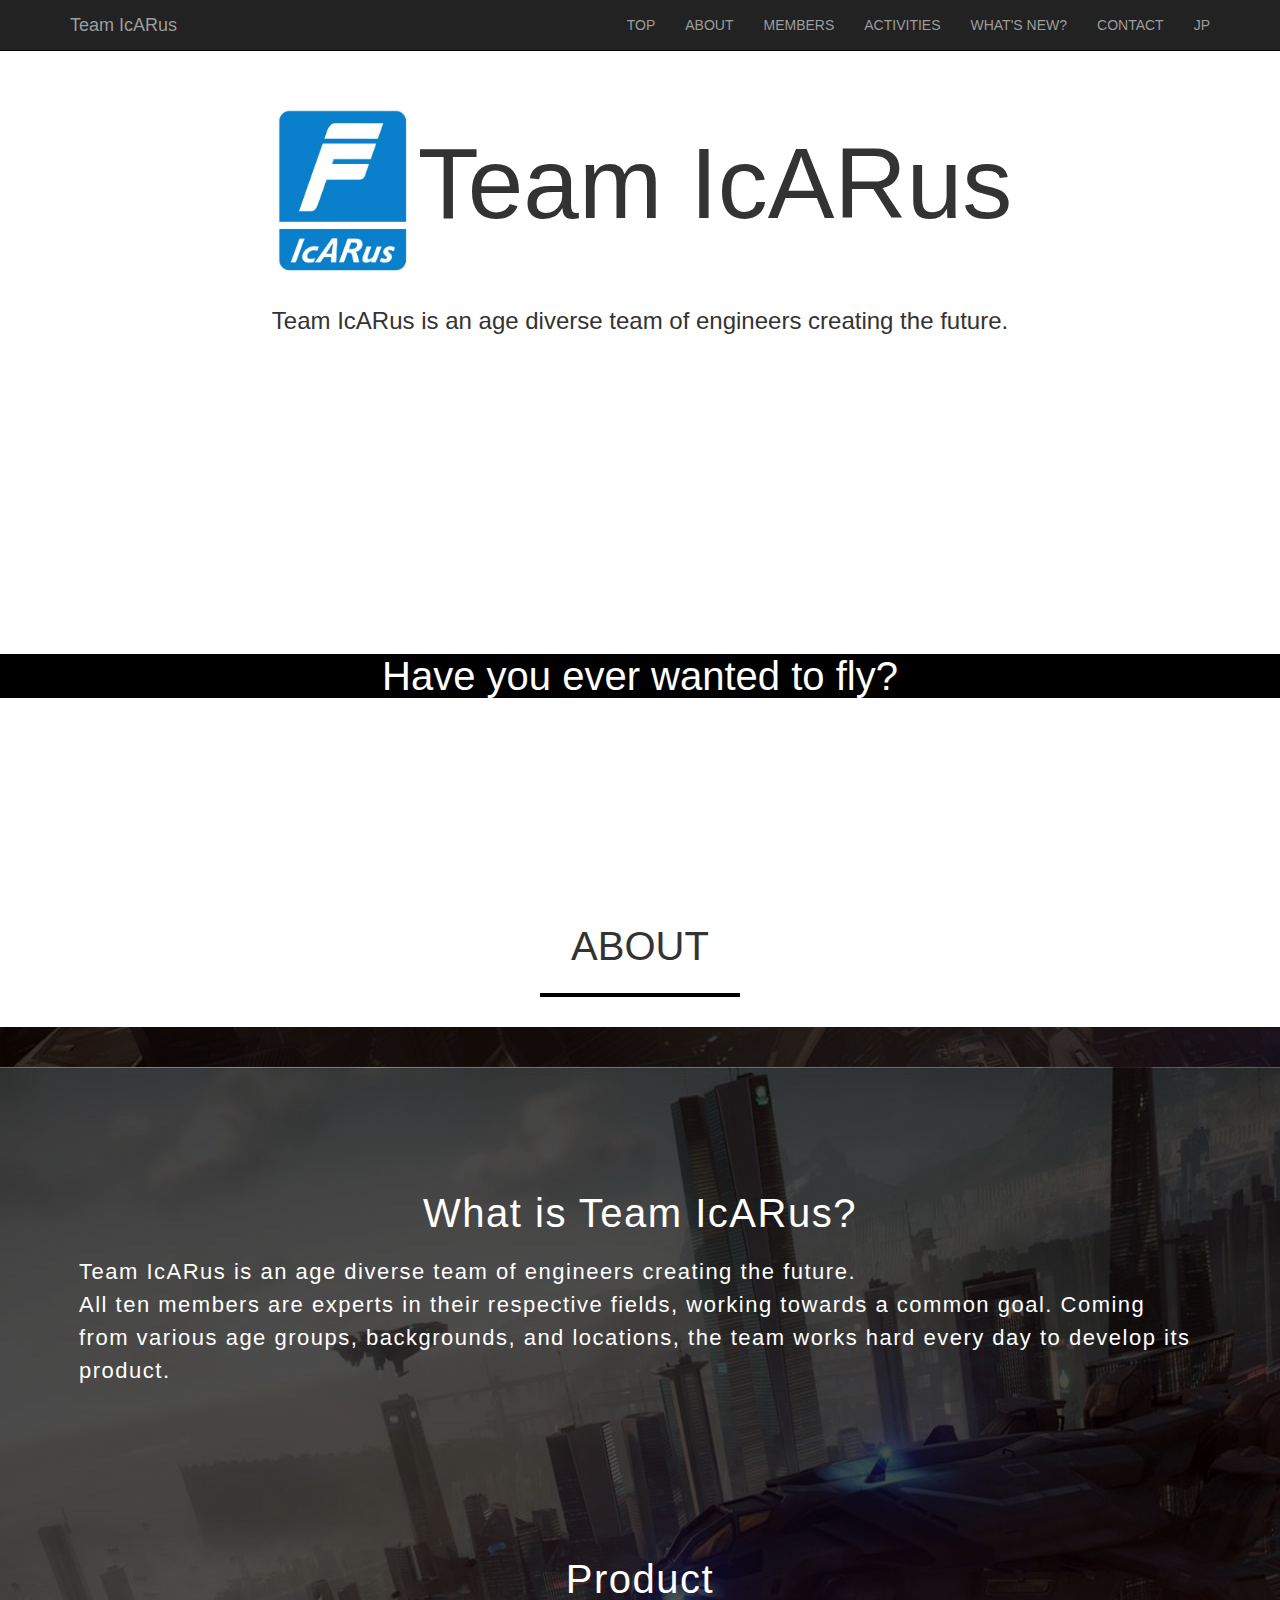
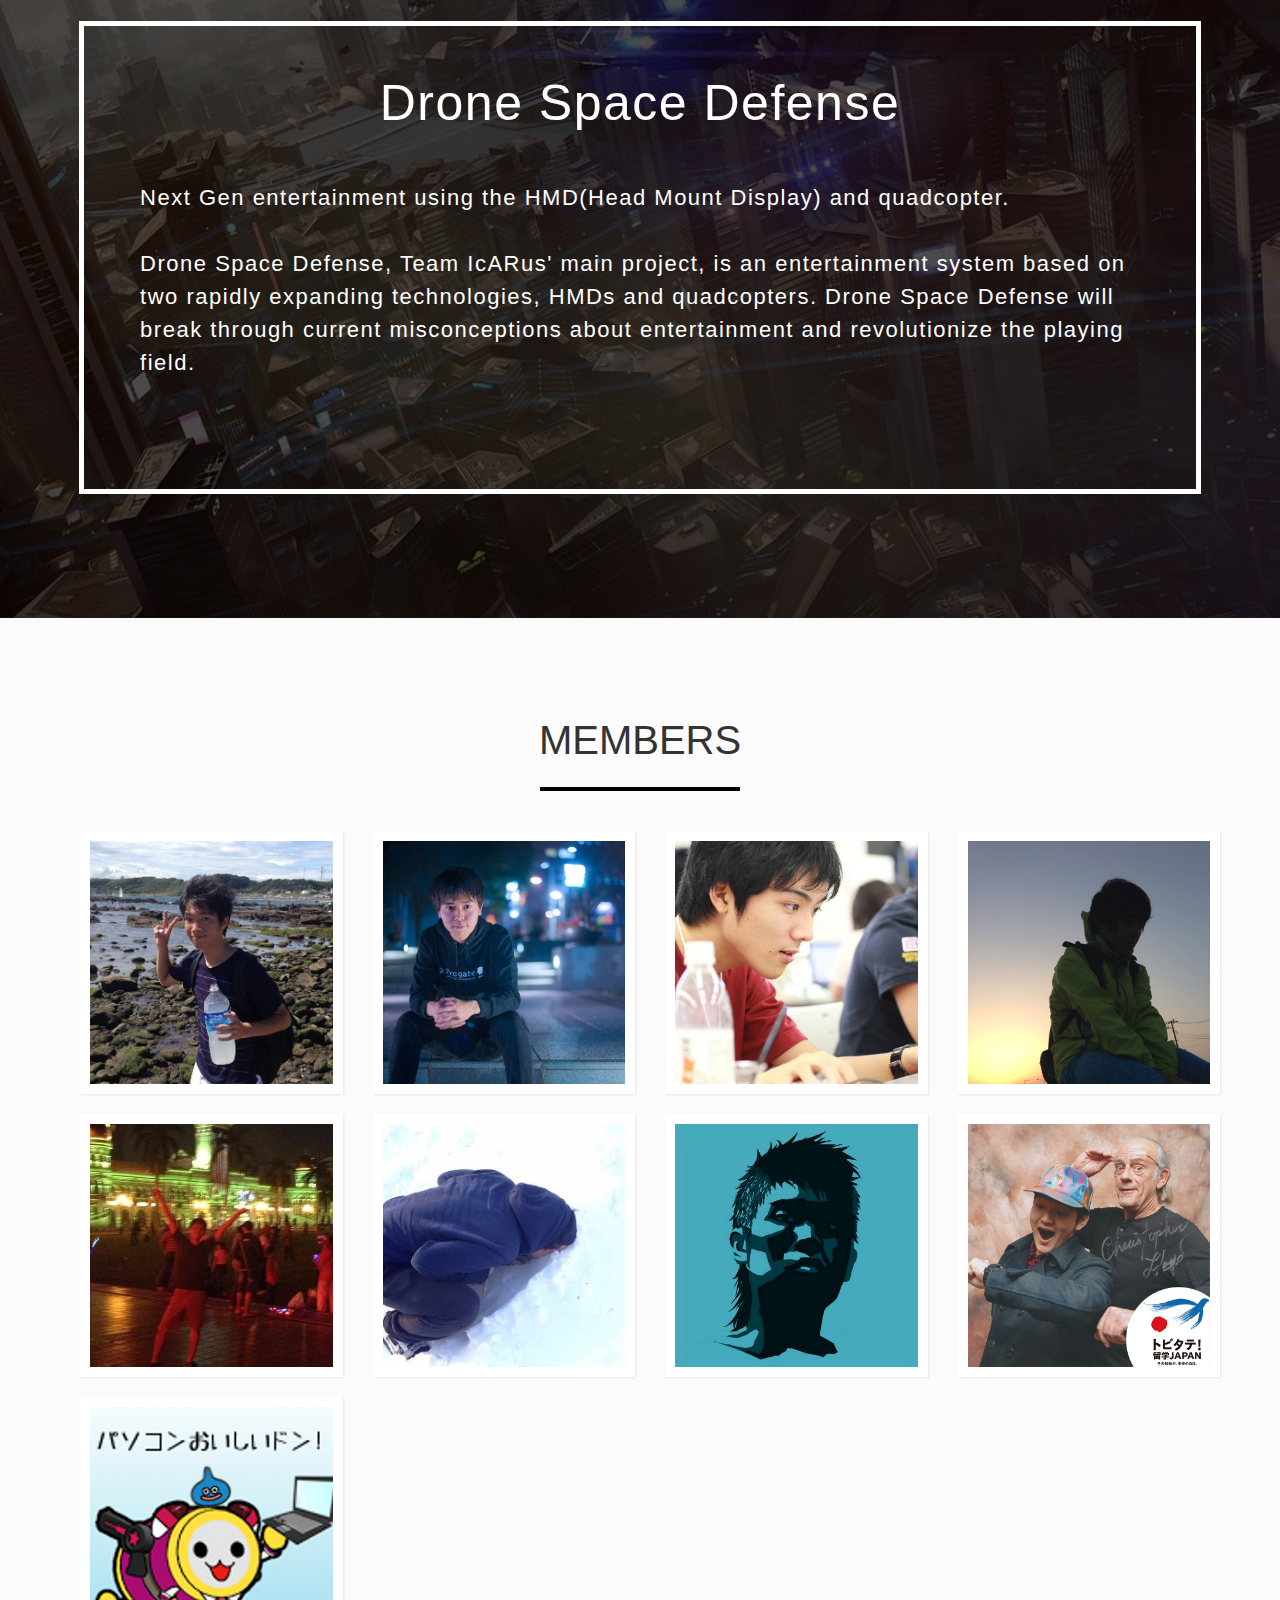
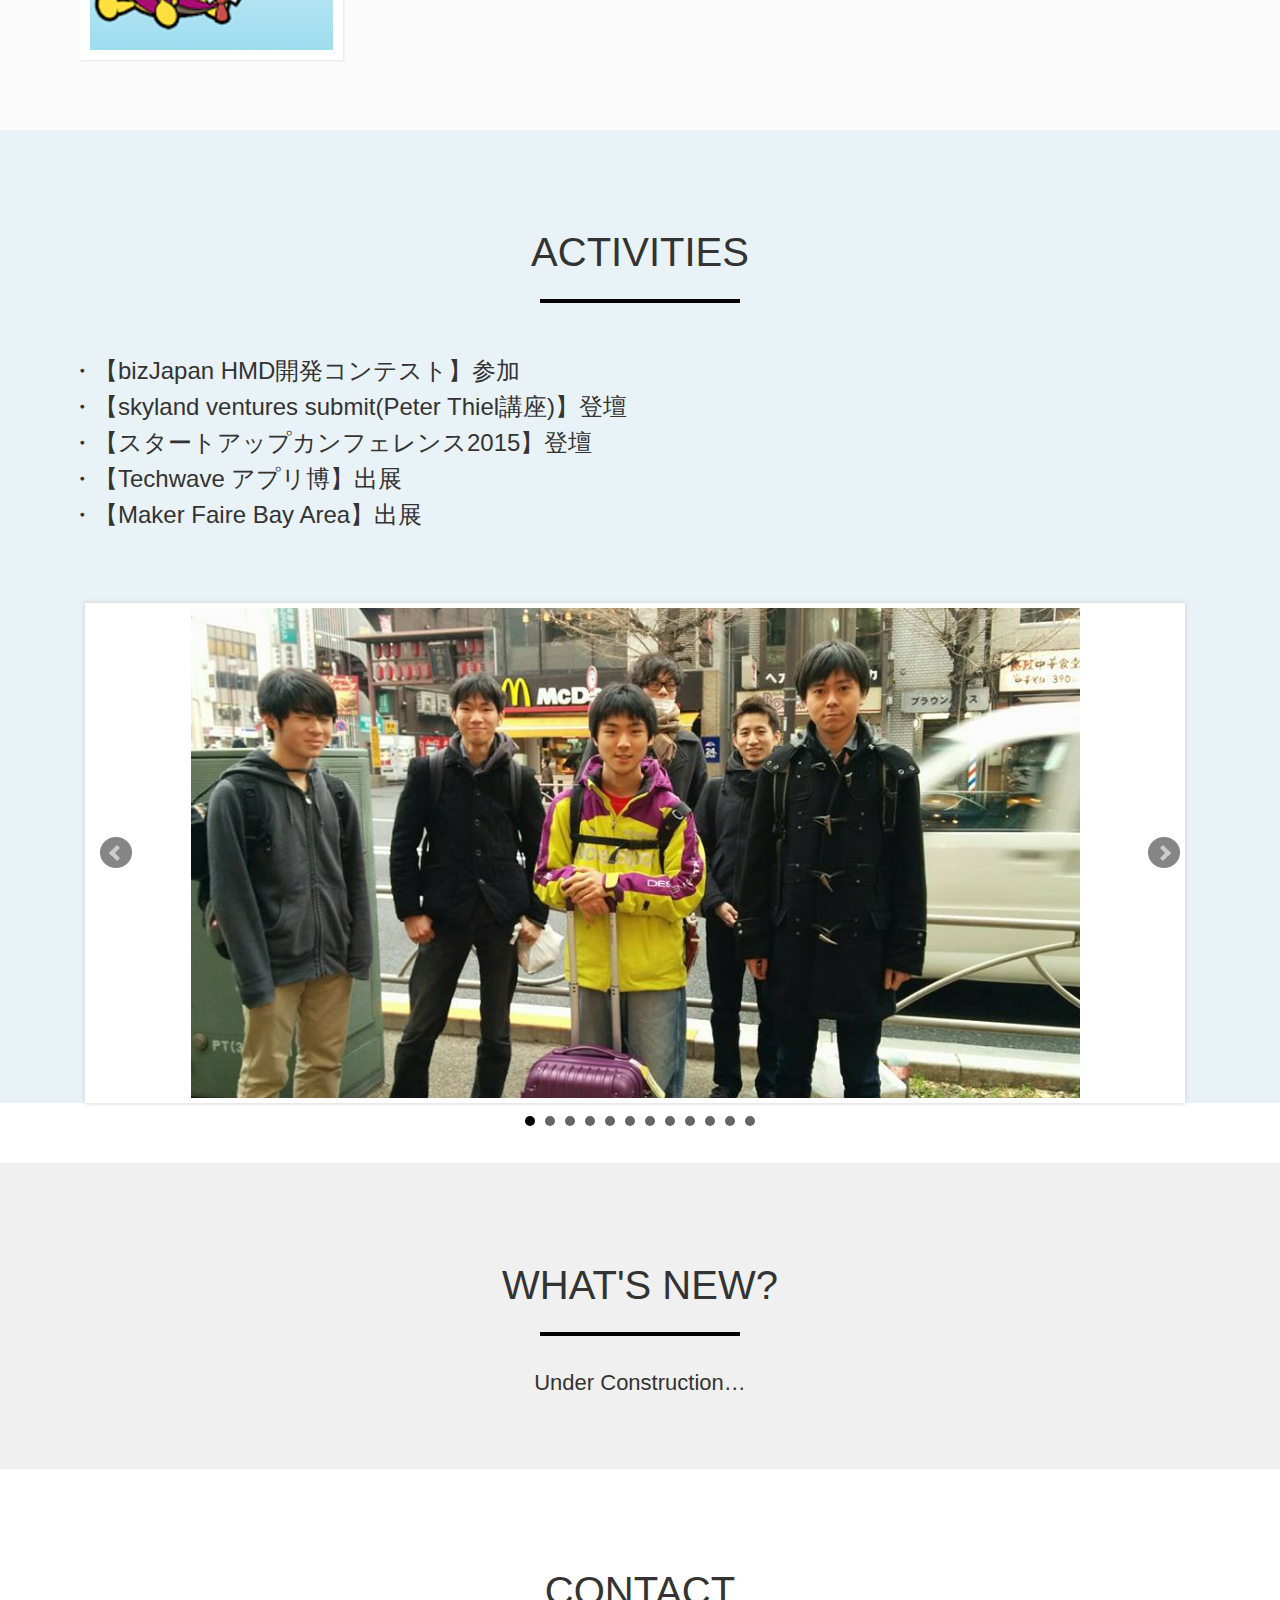
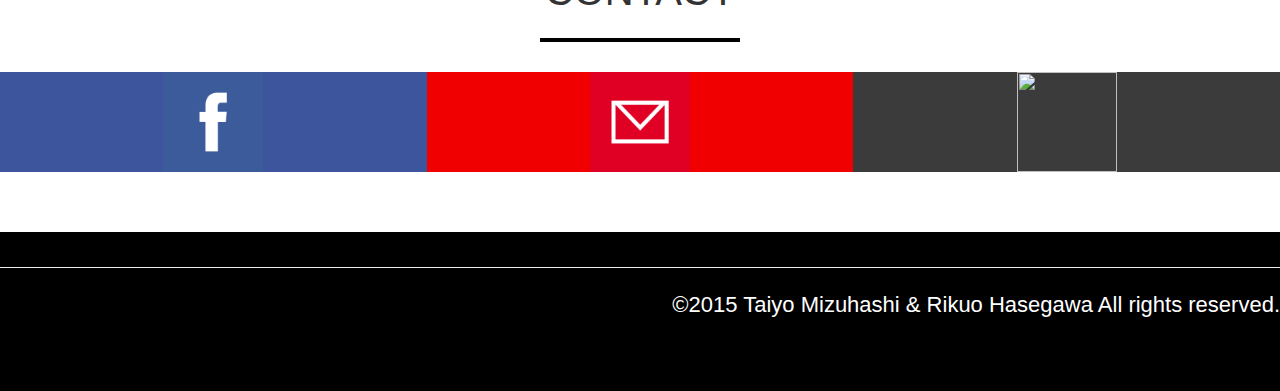
==== english.html @ 770a1015 "英訳作業" ====
<!DOCTYPE html>
<html lang="ja">
<head>
<meta charset="UTF-8">
<!--  <meta http-equiv="content-type" content="text/html; charset=UTF-8" /> -->
<meta http-equiv="content-language" content="ja" /><!--<meta http-equiv="content-language" content="ja,en" />-->
<meta http-equiv="X-UA-Compatible" content="IE=edge">
<meta name="viewport" content="width=device-width, initial-scale=1">
<title>Team IcARus</title>

<!-- -->

<meta name="description" content="Team IcARusは、年代を越えて集まった、次世代を見据えたエンジニアチームです。">
<meta name="keywords" content="Team IcARus,エンジニア,Drone Space Defense">
<link rel="shortcut icon" href="favicon.ico">
<!-- ここにHPリンクいれろよ！-->
<link rel="canonical" href="">

<!-- 二つもいらねーだろ！-->
<meta name="author" content="Taiyo Mizuhashi & Rikuo Hasegawa">
<link rel="author" content="Taiyo Mizuhashi & Rikuo Hasegawa"/>
<meta name="copyright" content="©2015 Taiyo Mizuhashi & Rikuo Hasegawa All rights reserved." />

<!-- この辺いらなくね？
  <meta name="rating" content="general" />
  <meta name="coverage" content="japan" />
  <meta name="reply-to" content="" />

  -->



<!-- fb:adminみたいなやつ…-->

<meta property="og:title" content="Team IcARus">
<meta property="og:type" content="article">
<meta property="og:description" content="Team IcARus is an age diverse team of engineers creating the future.">
<meta property="og:url" content="">
<meta property="og:image" content="favicon.ico">
<meta property="og:site_name" content="Team IcARus">
<!-- <meta property="og:email" content="techandlogics@gmail.com"> -->

<meta name="twitter:card" content="summary_large_image">
<meta name="twitter:site" content="">
<meta name="twitter:creator" content="">
<meta name="twitter:title" content="Team IcARus">
<meta name="twitter:description" content="Team IcARus is an age diverse team of engineers creating the future.">
<meta name="twitter:image:src" content="favicon.ico">
<link href="css/bootstrap.css" rel="stylesheet">
<!--[if lt IE 9]>
                         <script src="https://oss.maxcdn.com/html5shiv/3.7.2/html5shiv.min.js"></script>
                         <script src="https://oss.maxcdn.com/respond/1.4.2/respond.min.js"></script>
<![endif]-->

<link rel="stylesheet" href="css/jquery.remodal.css">

<link rel="stylesheet" href="css/jquery.bxslider.css">

<script src="js/jquery-2.1.3.min.js"></script>
<script src="js/bootstrap.min.js"></script>
<script src="js/jquery.remodal.min.js"></script>
<script src="js/jquery.bxslider.min.js"></script>
<script src="js/main.js"></script>
<link rel="stylesheet" href="css/style.css">
</head>

<body>
<nav class="navbar navbar-inverse navbar-fixed-top">
	<div class="container">
		<div class="navbar-header ">
			<button type="button" class="navbar-toggle"
          data-toggle="collapse" data-target=".navbar-collapse"> <span class="icon-bar"></span> <span class="icon-bar"></span> <span class="icon-bar"></span> </button>
			<a class="navbar-brand" href="#top"> Team IcARus </a> </div>
		<div class="navbar-collapse collapse ">
			<ul class="nav navbar-nav">
				<!--nav右  -->
			</ul>
			<ul class="nav navbar-nav  navbar-right navele">
				<!--nav左  -->
				<li><a href="#top" > TOP </a></li>
				<li><a href="#about" > ABOUT </a></li>
				<li><a href="#member" > MEMBERS </a></li>
				<li><a href="#activities" > ACTIVITIES </a></li>
				<li><a href="#whats"> WHAT'S NEW? </a></li>
				<li><a href="#contact" > CONTACT </a></li>
				<li><a href="index.html">JP</a></li>
			</ul>
		</div>
	</div>
</nav>
<section class="container-fluid" id="top">

	<strong><h1 class="text-center title"><img src="img/logo.jpg" class="logo">Team IcARus</h1></strong>
	<h3 class="text-center"> Team IcARus is an age diverse team of engineers creating the future.</h3>

</section>

<div class="container-fluid" id="fly">
	<h3 class="text-center" id="fly_ch"> Have you ever wanted to fly?</h3>
</div>

	<h3 class="text-center headline">ABOUT</h3>
		<hr class="small-bar">
	</hr>


<section class="container-fluid" id="about">


			<div class="col-md-12">
				<div id="whatsicarus" class="container-fluid">
					<h3 class="headline"> What is Team IcARus? </h3>
					<p>Team IcARus is an age diverse team of engineers creating the future.<br>All ten members are experts in their respective fields, working towards a common goal.
					Coming from various age groups, backgrounds, and locations, the team works hard every day to develop its product.</p>
				</div>
				<div class="container-fluid">
					<h3 class="headline"> Product </h3>
					<div id="product">
						<h2> Drone Space Defense</h2>
						<p>Next Gen entertainment using the HMD(Head Mount Display) and quadcopter.<br>
							<br>
							Drone Space Defense, Team IcARus' main project, is an entertainment system based on two rapidly expanding technologies, HMDs and quadcopters. Drone Space Defense will break through current misconceptions about entertainment and revolutionize the playing field. </p>
					</div>
				</div>
			</div>

</section>
<section class="container-fluid" id="member">
	<h3 class="text-center headline">MEMBERS</h3>
	<hr class="small-bar">
	</hr>
	<div class="container">
		<div class="row">
			<div class="col-xs-12 col-sm-4 col-md-3">
				<div class="view view-first img-responsive" id="view"> <img src="img/murashita.jpg" class="img-responsive">
					<div class="mask">
						<h2>Hiroki Murashita</h2>
						<p></p>
						<a href="#modal-1" class="info">View More</a> </div>
				</div>
			</div>
			<div class="col-xs-12 col-sm-4 col-md-3">
				<div class="view view-first img-responsive"> <img src="img/ushiro.jpg" class="img-responsive">
					<div class="mask">
						<h2>Yudai Ushiro</h2>
						<p></p>
						<a href="#modal-2" class="info">View More</a> </div>
				</div>
			</div>
			<div class="col-xs-12 col-sm-4 col-md-3">
				<div class="view view-first img-responsive"> <img src="img/demura.jpg" class="img-responsive">
					<div class="mask">
						<h2>Kensei Demura</h2>
						<p></p>
						<a href="#modal-3" class="info">View More</a> </div>
				</div>
			</div>
			<div class="col-xs-12 col-sm-4 col-md-3">
				<div class="view view-first img-responsive"> <img src="img/hasegawa.jpg" class="img-responsive">
					<div class="mask">
						<h2>Rikuo Hasegawa</h2>
						<p></p>
						<a href="#modal-4" class="info">View More</a> </div>
				</div>
			</div>
			<div class="col-xs-12 col-sm-4 col-md-3">
				<div class="view view-first img-responsive"> <img src="img/sumi.jpg" class="img-responsive">
					<div class="mask">
						<h2>Takumu Sumi</h2>
						<p></p>
						<a href="#modal-5" class="info">View More</a> </div>
				</div>
			</div>
			<div class="col-xs-12 col-sm-4 col-md-3">
				<div class="view view-first img-responsive"> <img src="img/kameishi.jpg" class="img-responsive">
					<div class="mask">
						<h2>Narito Kameishi</h2>
						<p></p>
						<a href="#modal-6" class="info">View More</a> </div>
				</div>
			</div>
			<div class="col-xs-12 col-sm-4 col-md-3">
				<div class="view view-first img-responsive"> <img src="img/tsuneya.jpg" class="img-responsive">
					<div class="mask">
						<h2>Kenta Tsuneya</h2>
						<p></p>
						<a href="#modal-7" class="info">View More</a> </div>
				</div>
			</div>
			<div class="col-xs-12 col-sm-4 col-md-3">
				<div class="view view-first img-responsive"> <img src="img/adaniya.jpg" class="img-responsive">
					<div class="mask">
						<h2>Tatsuki Adaniya</h2>
						<p></p>
						<a href="#modal-8" class="info">View More</a> </div>
				</div>
			</div>
			<div class="col-xs-12 col-sm-4 col-md-3">
				<div class="view view-first img-responsive"> <img src="img/mizuhashi.png" class="img-responsive">
					<div class="mask">
						<h2>Taiyo Mizuhashi</h2>
						<p></p>
						<a href="#modal-9" class="info">View More</a> </div>
				</div>
			</div>
		</div>
	</div>
	<!-- ここからmodalのcontent --> 
	
	<!-- -->
	<div class="remodal" data-remodal-id="modal-1">
		<h3 class="h1">村下 照</h3>
		<p > 東京大学 工学部 計数工学科 新3年<br>
			サークル 東大企業サークルZero×One<br>
			C-school講師<br>
			<br>
			プログラミングC/C++ (ruby , java少し)<br>
			マイコン arduino/arduinoADK (pic 少し)<br>
			センサー  GPS,磁気方位センサーなど<br>
			アプリ開発  (android少し)<br>
			<br>
			去年の夏にarduinoを使った自動操縦のオーロラ撮影船を設計製作する。<br>
			<br>
			カフェで開かれる個別指導塾のc.schoolで数学の講師を勤める中で教え子の中学1年生の少年の影響で飛行機に興味を持ち、冬からインドアプレーンの自作に取り組み始める。<br>
			そんな中知り合いからoculusの開発コンテストに誘われる。<br>
			中1の生徒と参加し、「ラジコン飛行機とoculusで本物さながらの空中戦をする」というプロジェクトを立ち上げる。<br>
			その際会場で現在のチームIcARusのメンバーの多くと出会う。<br>
			<br>
			その後チームの主軸はDroneに変更となるが<br>
			自分自身は固定翼飛行機で空中戦をするという当初の中1の少年と思い描いた方向を模索している。<br>
			現在はカメラを乗せて低速飛行ができるような超軽量バルサ製のスケール機の製作を進めている。<br>
			<br>
			ものつくりは昔から好きでしたが作りたいものがあっても知識が追い付かないことが多く諦めていたものが多かったです。しかし大学生になり今まで諦めていたものがそれほど遠い存在ではないような気がして去年の夏から再びなにかを作ってみたいと主な強く思うようになり、実際に行動して「新しいもの」を自分に求める気持ちが今までになくに高まっています。<br>
			<br>
		</p>
		<br />
		<a class="remodal-confirm" href="#">OK</a> </div>
	
	<!-- -->
	<div class="remodal" data-remodal-id="modal-2">
		<h3 class="h1">
		後 雄大
		</h13
		>
		<p> <br>
			早稲田大学先進理工学部電気情報生命工学科4年<br>
			<br>
			2015年2月より株式会社nowall勤務　railsエンジニア<br>
			<br>
			スキル HTML, CSS, javascript, ruby, ruby on rails, unity <br>
			<br>
			株式会社nowallではプログラミング学習サービスを開発しています。<br>
			<br>
			また、世界に通用するプロダクトの開発を目指す、東京大学エンジニアサークルzeroxoneの代表を務めています。<br>
		</p>
		<br />
		<a class="remodal-confirm" href="#">OK</a> </div>
	
	<!-- -->
	<div class="remodal" data-remodal-id="modal-3">
		<h3 class="h1">出村 賢聖</h3>
		<p> 石川県立金沢泉丘高等学校理数科２年（４月から関東に移ります） <br>
			NII(国立情報学研究所) SIGVerse Project Developer <br>
			D.K.T. President (http://dkt.jpn.org) <br>
			<br>
			<br>
			詳しい経歴
			:https://www.wantedly.com/users/6190668 <br>
			スキル<br>
			ロボット開発,組み込みシステム開発、コンピュータネットワーク・セキュリティ、画像処理、３D設計/モデリング、３Dプリンティング、CNC加工、 2D設計、WEBアプリ開発、オブジェクト指向開発、Linux/UNIX、プレゼン、ICT・ロボティクス教育、PM、英語コミュニケーション（技術発表・プレゼン、ロボットの国際会議で発言したり、スピーチ等） <br>
			プログラミング言語<br>
			C/C++で開発中心, bash/shでスクリプト製作中心,  ARMアセンブラ, JavaScript, HTML/XML ,CSS/Sass, python, batchfile,haskell初心者, phpノービス <br>
			フレームワーク<br>
			ROS(Robot Operating System), OpenCV, jQuery, AngularJS, Apache Cordova, Choregraphe, CMAKE, Unity初心者 <br>
			ロボット開発<br>
			PIC開発ボードの自作ロボット、Arduino自作ロボット、Turtlebot,Softbank Pepper <br>
			組み込み<br>
			Arduino, Raspberry Pi,ARMプロセッサのアーキテクチャとアセンブリ命令,Intel Edison, NVIDIA Jetson TK1, PIC, Parallex Propeller <br>
			<br>
			当初はHMDのアプリケーションでロボットの学習データ集めをするためこのプロジェクトに参加したのですが、最近UAVの面白さがわかってきました！ <br>
			UAVはロボティクスとかなり共通する部分があります！ <br>
			<br>
			画像処理、ドローンのソフトウエアインフラ、３Dモデリング等をしていきたいと思います。 <br>
		</p>
		<br />
		<a class="remodal-confirm" href="#">OK</a> </div>
	
	<!-- -->
	<div class="remodal" data-remodal-id="modal-4">
		<h3 class="h1">長谷川 陸央</h3>
		<p> <br>
			都立国際高校2年　<br>
			Salon du Japon（仮）　マネージャー（仮）<br>
			英検１級<br>
			<br>
			<br>
			起業はアメリカから引っ越す直前に「スケートボード会社」を友人と立ち上げようと話したことがきっかけ。<br>
			高校1年生のときは無駄に使ってしまうが、'14年の2月ごろからまた起業へ興味を。<br>
			<br>
			プログラミングも4月頃から始め、基礎的なことの勉強をちょこちょこと行っています。<br>
			PHP/jsでの簡単なゲーム自作/C++/C#、Webのフロント開発の勉強（フレームワークなど禁止状態で・・・）などをしてきました。<br>
			最近はArduinoやRaspberry Piとかを使ったハードウェアなどを使って実際の物理的世界へ目に見える影響が出ることに興味が沸いています。<br>
			<br>
			<br>
			軽い経歴としては、<br>
			アメリカで生まれ、デトロイト郊外で育ち、ゆっとりと原っぱでサバゲーや焚き火、爆弾を作ったりして遊んでました。<br>
			中学生のころから友人とコミュニティーサイトみたいのを作ったりしたり、挫折しまくる・・・<br>
			高校に入ってマーチングバンドでMacy'sParadeに参加し、州大会では惜しくも2位をとって、<br>
			自由に身になった後は知人とツリーハウスを作り、喜び、喧嘩し、1ヶ月以内に放火して文字通り炎上してしまうと。<br>
			日本に来て、静岡の平和に飲まれ、東京に来ては全体的に絶望し、グレて、今に至る。と。<br>
			あまり技術的な話はできないですが世間話は少し盛り上がるという典型的な凡人タイプです。<br>
			<br>
		</p>
		<br />
		<a class="remodal-confirm" href="#">OK</a> </div>
	
	<!-- -->
	<div class="remodal" data-remodal-id="modal-5">
		<h3 class="h1">角 拓夢</h3>
		<p> 都立国際高校2年　
		<p> <br>
			略歴：<br>
			①中央大学（化学専攻）兼  産業総合研究所（ナノテク部門）<br>
			②東京大学大学院（物理化学専攻）兼  理化学研究所（材料科学部門）　<br>
			③Maverick.,inc (adtech企業に所属)<br>
			<br>
			プログラマーではありませんが、個人的に電子工作や作製したデバイスのセンサーからの取得情報のR使った分析などの経験はあります。<br>
			また、Jsは軽くできます。<br>
			<br>
			ただ、参画させて頂いた場合は、技術的な面より、発表・資料作成など、運営周りやユーザー目線でフィードバックさせていただく等でお力に慣れれば、ぜひ協力させていただきたいと思っています！ <br>
		</p>
		<br />
		<a class="remodal-confirm" href="#">OK</a> </div>
	
	<!-- -->
	<div class="remodal" data-remodal-id="modal-6">
		<h3 class="h1">亀石 成人</h3>
		<p><br>
			略歴<br>
			東海大学 理学部 数学科<br>
			アクサス株式会社<br>
			<br>
			現在はPHPプログラマです。<br>
			PHPに関連してくるDB、サーバ(特にLinux)、apacheは触っています。<br>
			あとはクライアント側でJSなども…<br>
			<br>
			今回は主にサーバー周りの開発を担当<br>
		</p>
		<br />
		<a class="remodal-confirm" href="#">OK</a> </div>
	
	<!-- -->
	<div class="remodal" data-remodal-id="modal-7">
		<h3 class="h1">常谷 健人</h3>
		<p><br>
			専門学校HAL東京　ゲームデザイン学科卒<br>
			2015年4月より都内ゲーム会社勤務　ゲームデザイナー<br>
			<br>
			使用ソフトウェア<br>
			autodesk maya<br>
			adobe photoshop / illustlator / aftereffects / premiere<br>
			<br>
			スキル<br>
			ゲームビジュアルコンセプトデザイン / キャラクターデザイン /3Dモデリング<br>
			キャラクターアニメーション / アニメーションセットアップ<br>
			ゲームデザイン(ゲームプランニング) / その他ビジュアルデザインに掛かること<br>
			<br>
			専門学校で４年間ゲーム作りの下積みをしてきました。今春からはゲームデザイナーです。<br>
			下請けでの3Dゲームモデルの制作経験有り。就職に先駆けてプロとして仕事を頂きました。<br>
			ゲームの企画コンセプトとビジュアルのバランスを大切にしながらデザインを手がけるのがモットーです。<br>
		</p>
		<br />
		<a class="remodal-confirm" href="#">OK</a> </div>
	
	<!-- -->
	<div class="remodal" data-remodal-id="modal-8">
		<h3 class="h1">安谷屋 樹</h3>
		<p> ・学部時代に起業経験あり <br>
			・スタンフォード大学留学中<br>
			・Facebook Oculus本社インターン<br>
			・テレイグジステンスデバイス<br>
			・拡張現実の研究開発<br>
			・トビタテ!留学JAPAN 第一期生 登壇<br>
		</p>
		<br />
		<a class="remodal-confirm" href="#">OK</a> </div>
	
	<!-- Taiyo Mizuhashi-->
	<div class="remodal" data-remodal-id="modal-9">
		<h3 class="h1">水橋　大瑶</h3>
		<p> 長野県 の 中学３年<br>
			Cludot. Inc 所属<br>
			Tech & Logics 所属<br>
			筑波大学GFESTサイエンストップリーダー<br>
			基本情報技術者<br>
			<br>
			・プログラミング<br>
			C / C++ / C# / NXC (Mindstorms)/ Python / unity / Swift / HTML / CSS / Javascript / jQuery / PHP / Linux<br>
			・3DCG<br>
			blender / unity / Maya / 3ds Max　その他<br>
			・メディア アート関連<br>
			Adobe After Effects / Adobe Premiere  /  Fusion / Aviutl / NicoVisualEffects /<br>
			・ロボット<br>
			Mindstorms NXT/EV3<br>
			・組み込み<br>
			Intel Edison / arduino / (Raspberry pi)<br>
			<br>
			長野住みということもあって、ネットから得られる情報のみで興味本位でプログラミングをガラパゴス的に勉強する。<br>
			情報オリンピックを一ヶ月勉強して敢闘賞もらったり、基本情報技術者をなんとなく受けてみたり、ロボットをいじってみたり。<br>
			筑波大学の人材育成プロジェクトGFESTで東京にでて、その情報量の多さやIT人口に驚愕し、地方がいかにITの面で遅れているかを思い知らされる。<br>
			また最近そこで出会った本メンバーの出村 賢聖氏に出会い、覚醒する。<br>
			<br>
			最近は、iOS開発をしながらフロントエンドや組み込み、3DCGは継続、デザイン/アートをよくする。<br>
			<br>
			Cloudot IncにMac借りて奮闘中<br>
			<br>
			Tech系以外だと、音楽・数学な人<br>
			IT格差の改善を行うべく東京と長野を往復しながら起業準備中…<br>
			<br>
			詳しい経歴はブログにて（←開発中…）<br>
			<br>
			<br>
		</p>
		<br />
		<a class="remodal-confirm" href="#">OK</a> </div>
	
	<!-- ここまでmodalのcontennt --> 
	
</section>
<section class="container-fluid" id="activities">
	<h3 class="text-center headline">ACTIVITIES</h3>
	<hr class="small-bar">
	</hr>
	<div class="container">
		<div class="row">
			<div class="col-md-11">
				<p class="h3">
					・【bizJapan HMD開発コンテスト】参加<br>
					・【skyland ventures submit(Peter Thiel講座)】登壇<br>
					・【スタートアップカンフェレンス2015】登壇<br>
					・【Techwave アプリ博】出展<br>
					・【Maker Faire Bay Area】出展
					<br>
					</p>

			</div>
		</div>
	</div>
	<!-- bxslider --> 
	
</section>
<div class="gallary">
	<ul class="bxslider">
		<li><img src="img/0.jpg" title="" align="center"  /></li>
		<li><img src="img/1.jpg" title="" align="center"/></li>
		<li><img src="img/2.jpg" title="" align="center"/></li>
		<li><img src="img/3.jpg" title="" align="center"/></li>
		<li><img src="img/5.jpg" title="" align="center"/></li>
		<li><img src="img/7.jpg" title="" align="center"/></li>
		<li><img src="img/8.jpg" title="" align="center"/></li>
		<li><img src="img/9.jpg" title="" align="center"/></li>
		<li><img src="img/10.jpg" title="" align="center"/></li>
		<li><img src="img/11.jpg" title="" align="center"/></li>
		<li><img src="img/12.jpg" title="" align="center"/></li>
		<li><img src="img/14.jpg" title="" align="center"/></li>
	</ul>
	<script type="text/javascript">
        		$(document).ready(function(){
            	$('.bxslider').bxSlider({
                auto: true,
                pause:3000,
                controls: true
           	 });
        	});
			</script> 
</div>
<section class="container-fluid" id="whats">
	<h3 class="text-center headline">WHAT'S NEW?</h3>
	<hr class="small-bar">
	</hr>
	<!--
	<center><div id="fb-root"></div><script>window.fbAsyncInit=function(){FB.init({
	appId:'857829227622548',xfbml:true,version:'v2.3'});};(function(a,b,c){var d=a.getElementsByTagName(b)[0];a.getElementById(c)||(a=a.createElement(b),a.id=c,a.src="//connect.facebook.net/ja_JP/sdk.js#xfbml=1&version=v2.3",d.parentNode.insertBefore(a,d))})(document,"script","facebook-jssdk");</script><div class="fb-page" data-href="https://www.facebook.com/pages/Team-Icarus/794220340669886?ref=hl" data-hide-cover="false" data-show-facepile="true" data-show-posts="false"></div></center> -->

<p class="text-center">	Under Construction… </p>
</section>

<section class="container-fluid" id="contact">
	<h3 class="text-center headline">CONTACT</h3>
	<hr class="small-bar">
	<center class="sns">
			<div class="col-md-4 facebook">
			<a href="https://www.facebook.com/teamicalus.jp"><img src="./img/facebook.png"></a>
			</div>
			<div class="col-md-4 mail">
			<a href="mailto:icarus@freeml.com"><img src="./img/mail.png"></a>
			</div>
			<div class="col-md-4 github">
			<a href="https://github.com/TeamIcARus"><img src="./img/github.png"></a>
			</div>
	</center>





</section>
<div class="footer container-fluid">
	<hr>
	<p class="text-right">©2015 Taiyo Mizuhashi & Rikuo Hasegawa All rights reserved.</p>
</div>
</body>
</html>
---- css/style.css ----
.view {

    height: 300px;
    width: 300px;

    margin: 10px;
    float: left;
    border: 10px solid #fff;
    overflow: hidden;
    position: relative;
    text-align: center;
    box-shadow: 1px 1px 2px #e6e6e6;
    cursor: default;
}
.view .mask, .view .content {
    height: 300px;
    width: 100%;
    margin:auto auto;
    position: absolute;
    overflow: hidden;
    top: 0;
    left: 0;
}
.view img {
    margin : 0 auto;
    display: block;
    position: absolute;
}
.view h2 {
    text-transform: uppercase;
    color: #fff;
    text-align: center;
    position: relative;
    font-size: 25px;
    padding: 10px;
    background: rgba(0, 0, 0, 0.8);
    margin: 20px 0 0 0
}
.view p {
/*    font-family: Georgia, serif;  */
/*  font-style: italic; */
    font-size: 20px;
    position: relative;
    color: #fff;
    padding: 10px 20px 20px;
    text-align: center
}
.view a.info {
    display: inline-block;
    text-decoration: none;
    padding: 7px 14px;
    background: #000;
    color: #fff;
    text-transform: uppercase;
    box-shadow: 0 0 1px #000
}






.view a.info:hover {
    box-shadow: 0 0 5px #000;

}

.view-first img { 
    transition: all 0.2s linear;
    -webkit-transition: all 0.2s linear;
}
.view-first .mask {
    opacity: 0;
    background-color: rgba(219,127,8, 0.7);
    transition: all 0.4s ease-in-out;

    -webkit-background-color: rgba(219,127,8, 0.7);
    -webkit-transition: all 0.4s ease-in-out;
}
.view-first h2 {
    transform: translateY(-100px);
    opacity: 0;
    transition: all 0.2s ease-in-out;

    -webkit-transform: translateY(-100px);
    -webkit-transition: all 0.2s ease-in-out;
}
.view-first p { 
    transform: translateY(100px);
    opacity: 0;
  transition: all 0.2s linear;
    -webkit-transform: translateY(100px);
  -webkit-transition: all 0.2s linear;
}
.view-first a.info{
    opacity: 0;
  transition: all 0.2s ease-in-out;
    -webkit-transition: all 0.2s ease-in-out;
}

.view-first:hover img { 
  transform: scale(1.1);
    -webkit-transform: scale(1.1);
} 
.view-first:hover .mask { 
  opacity: 1;
}
.view-first:hover h2,
.view-first:hover p,
.view-first:hover a.info {
    opacity: 1;
    transform: translateY(0px);
        -webkit-transform: translateY(0px);
}
.view-first:hover p {
    transition-delay: 0.1s;
        -webkit-transition-delay: 0.1s;
}
.view-first:hover a.info {
    transition-delay: 0.2s;
    -webkit-transition-delay: 0.2s;
}










.logo{


    width: 150px;

}





.navele>li
{
	text-align:center;
}

.bg {

  /* Set up proportionate scaling */
  width: 100%;
  height: auto;
  /* Set up positioning */
  /* またはabsolute; */
  top: 0;
  left: 0;
}


h1{

margin-bottom: 25px;


}

p
{

    font-size: 20px;
    line-height: 150%;

}

.h3{

    line-height: 1.5;
}

.container-fluid
{
    padding: 80px 0 60px 0;



}





hr.small-bar{


    max-width: 200px;
    margin: 15px auto;
    border-width: 4px;
    border-color: #000;
    margin-bottom: 30px;



}


#fly{

width: 100%;
height: 500px;
background-position: center bottom;
background-image: url(../img/sky.jpg);
background-size: cover /*contain*/;
padding-top: 250px;

}

#fly_ch
{
    color: #FFF;
    margin: auto;
    font-size: 40px;
    background-color:rgb(0,0,0);
}

.gallary
{
    padding:0 7%;
}


.gallary img{

    max-height: 500px;

}


.headline /* 各メニューのコールあれこれ */
{
    font-size: 30px;

}

sns a{

    display: block;
    height: 100%;
    width: 100%;
}

.facebook{


    background-color: rgba(60,85,157,1);
}

.mail{


     background-color: rgba(240,0,0,1);
}

.github{


     background-color: rgba(59,59,59,1);
}


.sns a img
{

    height: 100px;
    width: 100px;
}

.title{
    font-size:100px;
}

.headline{


    text-align: center;
    font-size: 40px;
    padding-bottom: 10px;
}

p{

        border-spacing: 10px;
        font-size: 22px
}

#product{

    border: solid 5px #FFFFFF;
    padding-right: 5%;
    padding-left: 5%;
    padding-bottom: 100px;

}

#product h2{


    font-size: 50px;
    text-align: center;
    margin: 5%;
}


#top
{
	

}

#about
{
    letter-spacing: 1.5px;
        background-color: rgba(250,250,250,1);
        background-image: url("../img/dsd.jpeg");
        width: 100%;
background-position: center bottom;
color: rgb(255,255,255);
padding: 5%;



}

#member
{
background-color: rgba(250,250,250,0.8);

}

#activities
{
    background-color: rgba(233,242,247,1);

 
}

.gallary{

    background-color: rgba(233,242,247,1);   
}



#whats
{
    background-color: rgba(240,240,240,1.0);


}

#contact
{


}

.footer{
    background-color:rgb(0,0,0);
    color: rgb(255,255,255);
    padding-top: 15px;
}


h1 {
    font-size : 12px; 
}
 
@media screen and (min-width : 768px){
    html{ font-size : 70%;}
}
 
@media screen and (min-width : 1024px) {
    html{ font-size : 80%;} 
}
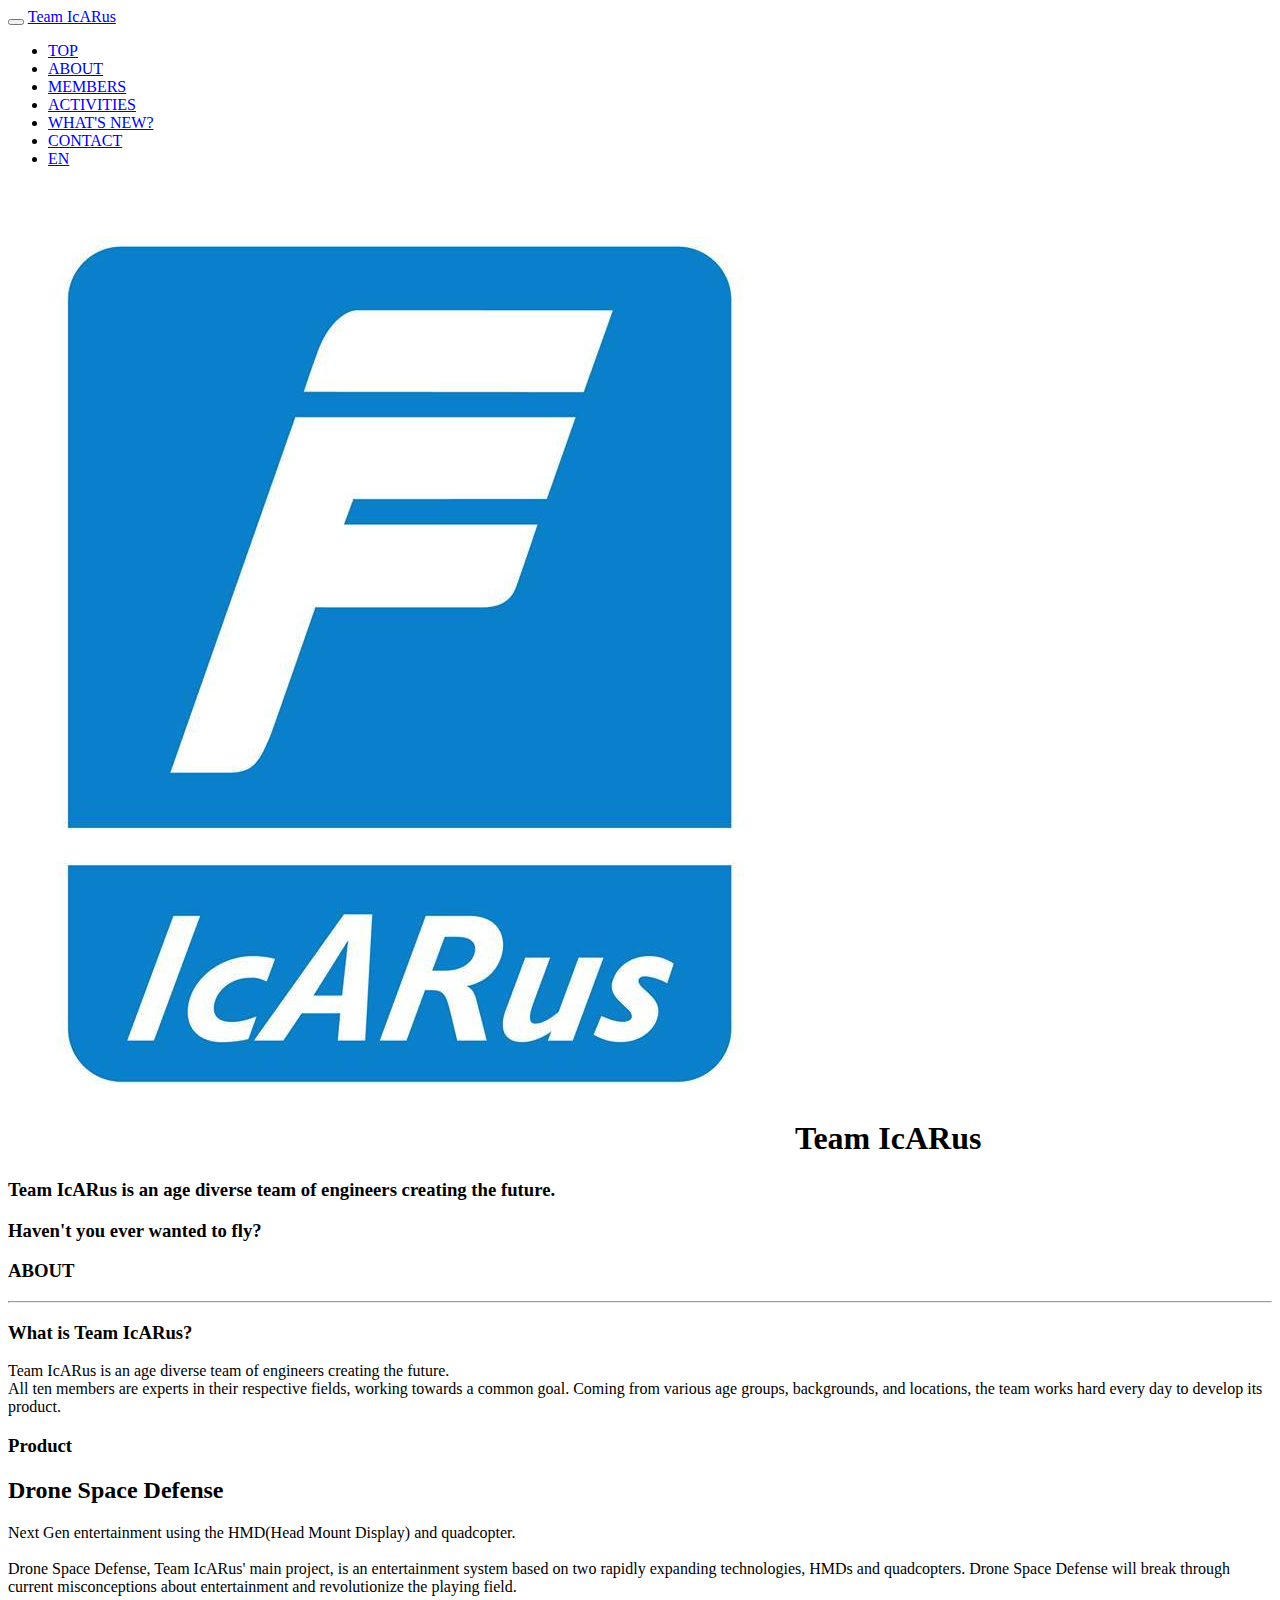
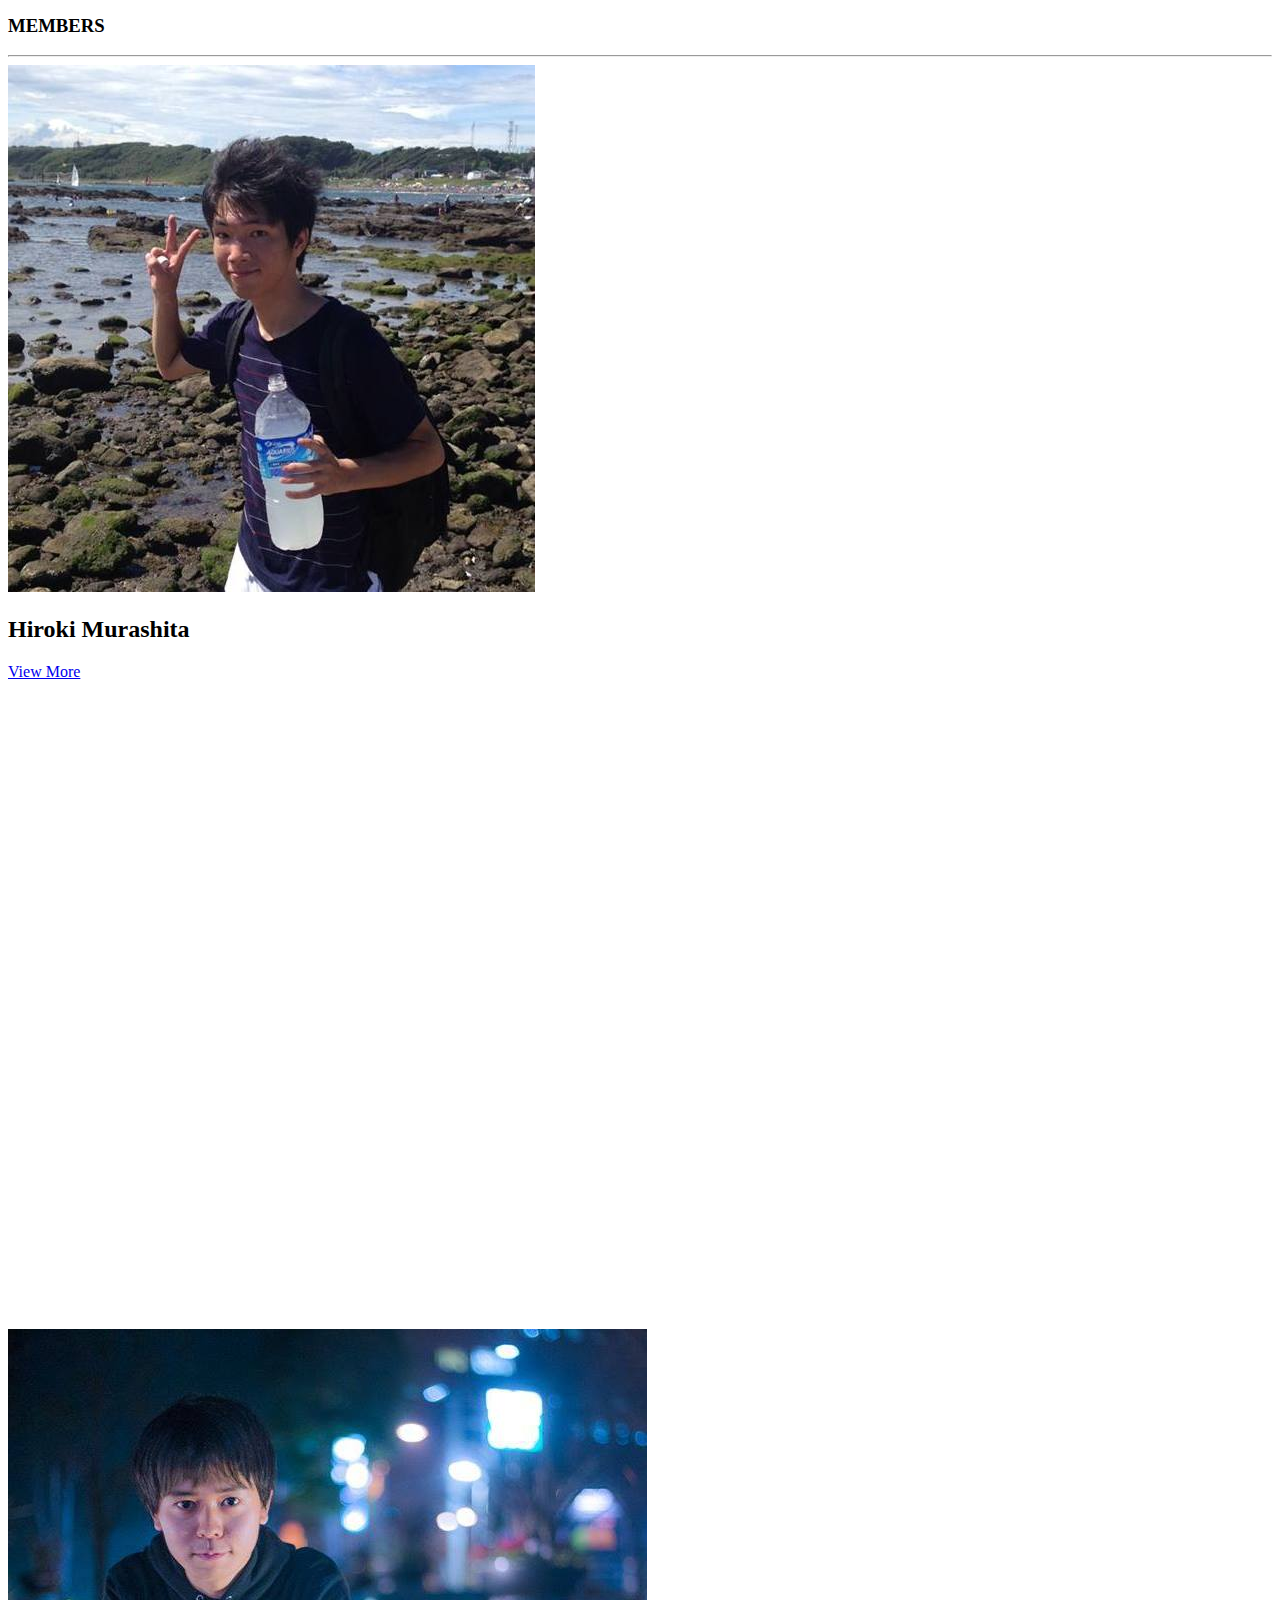
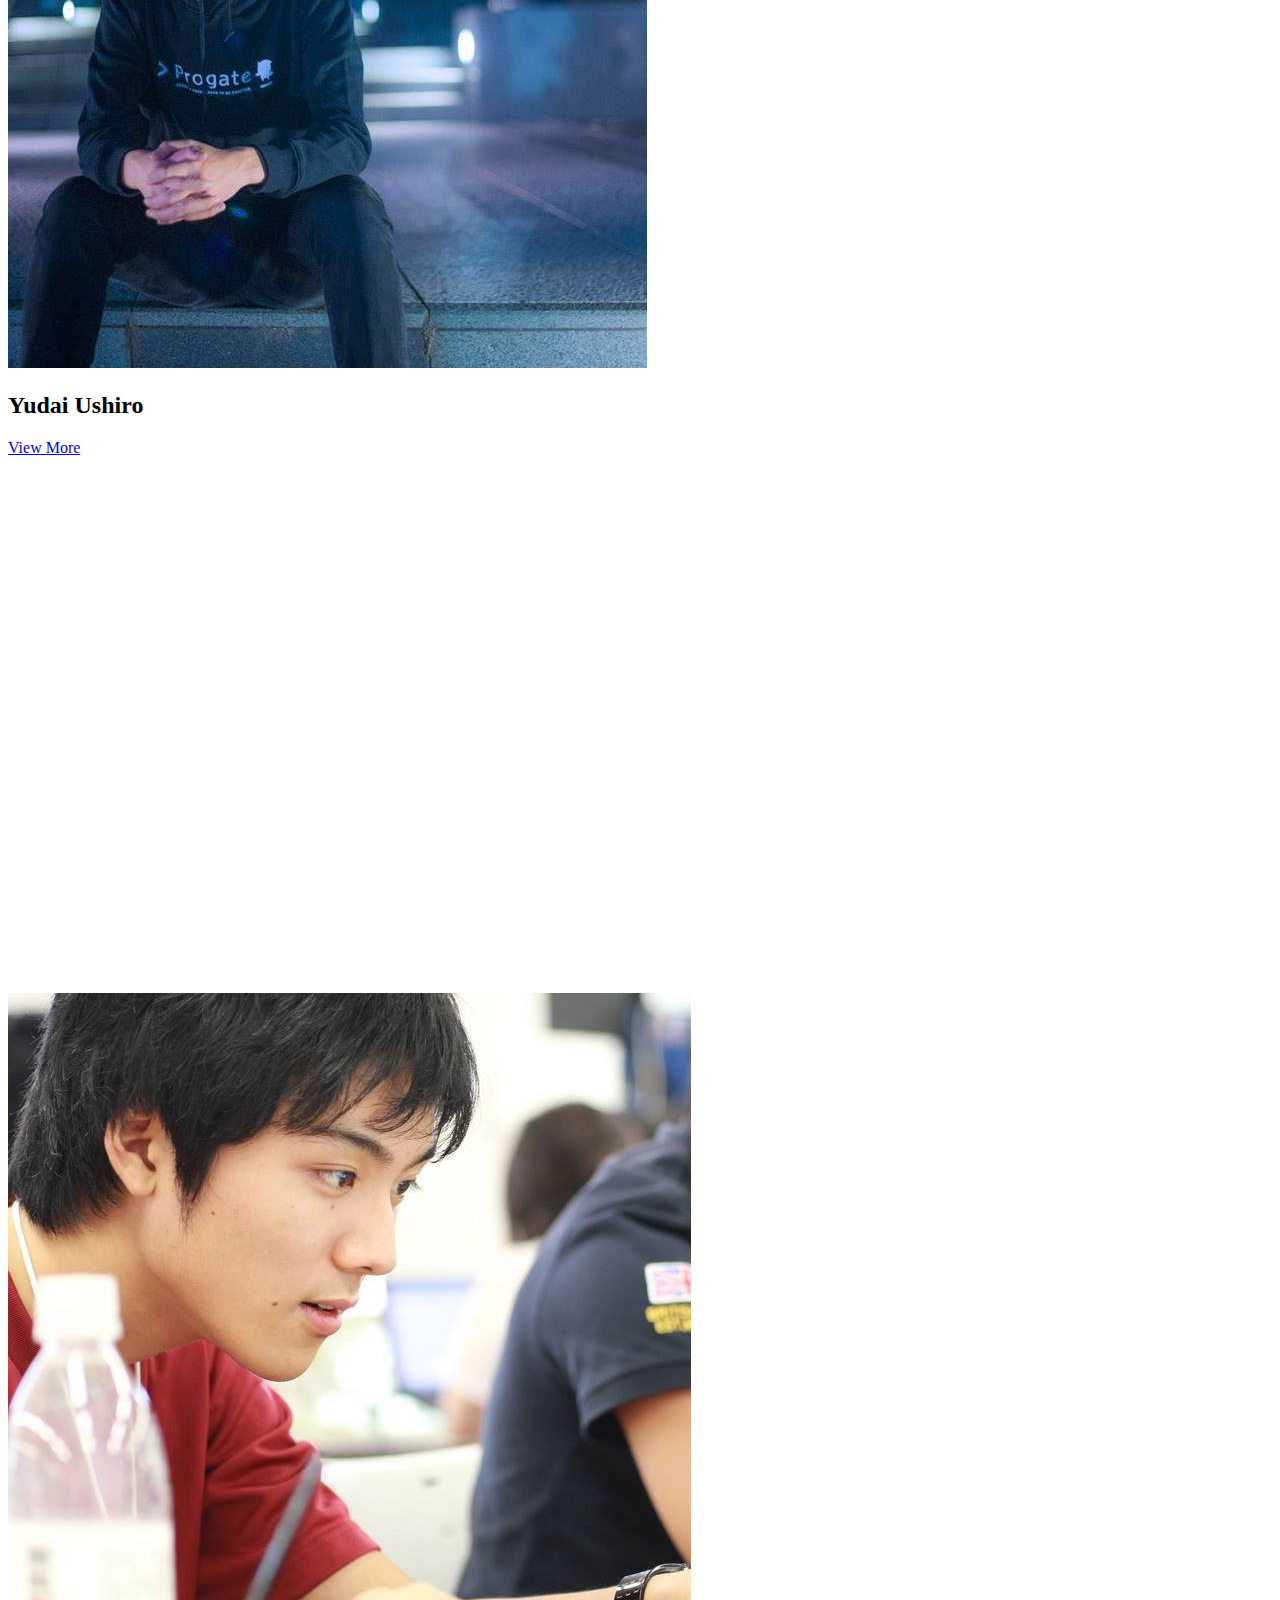
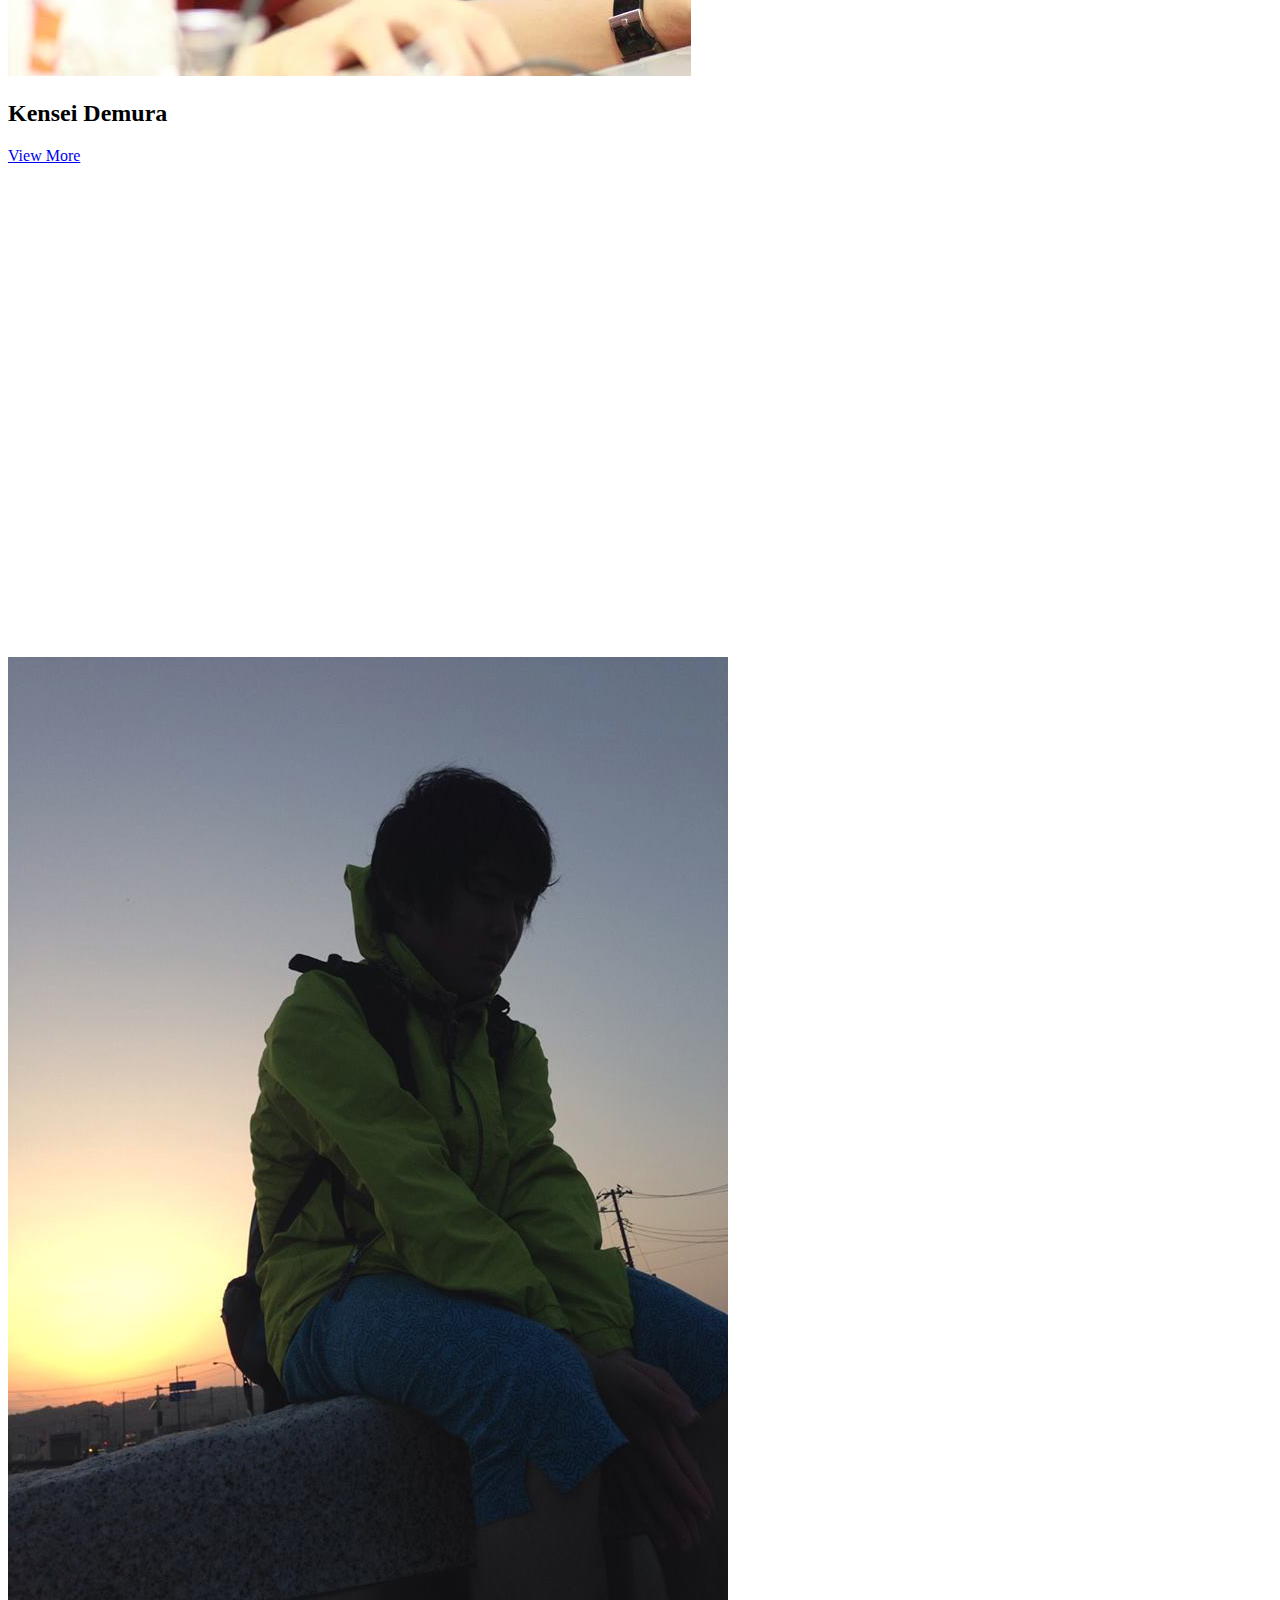
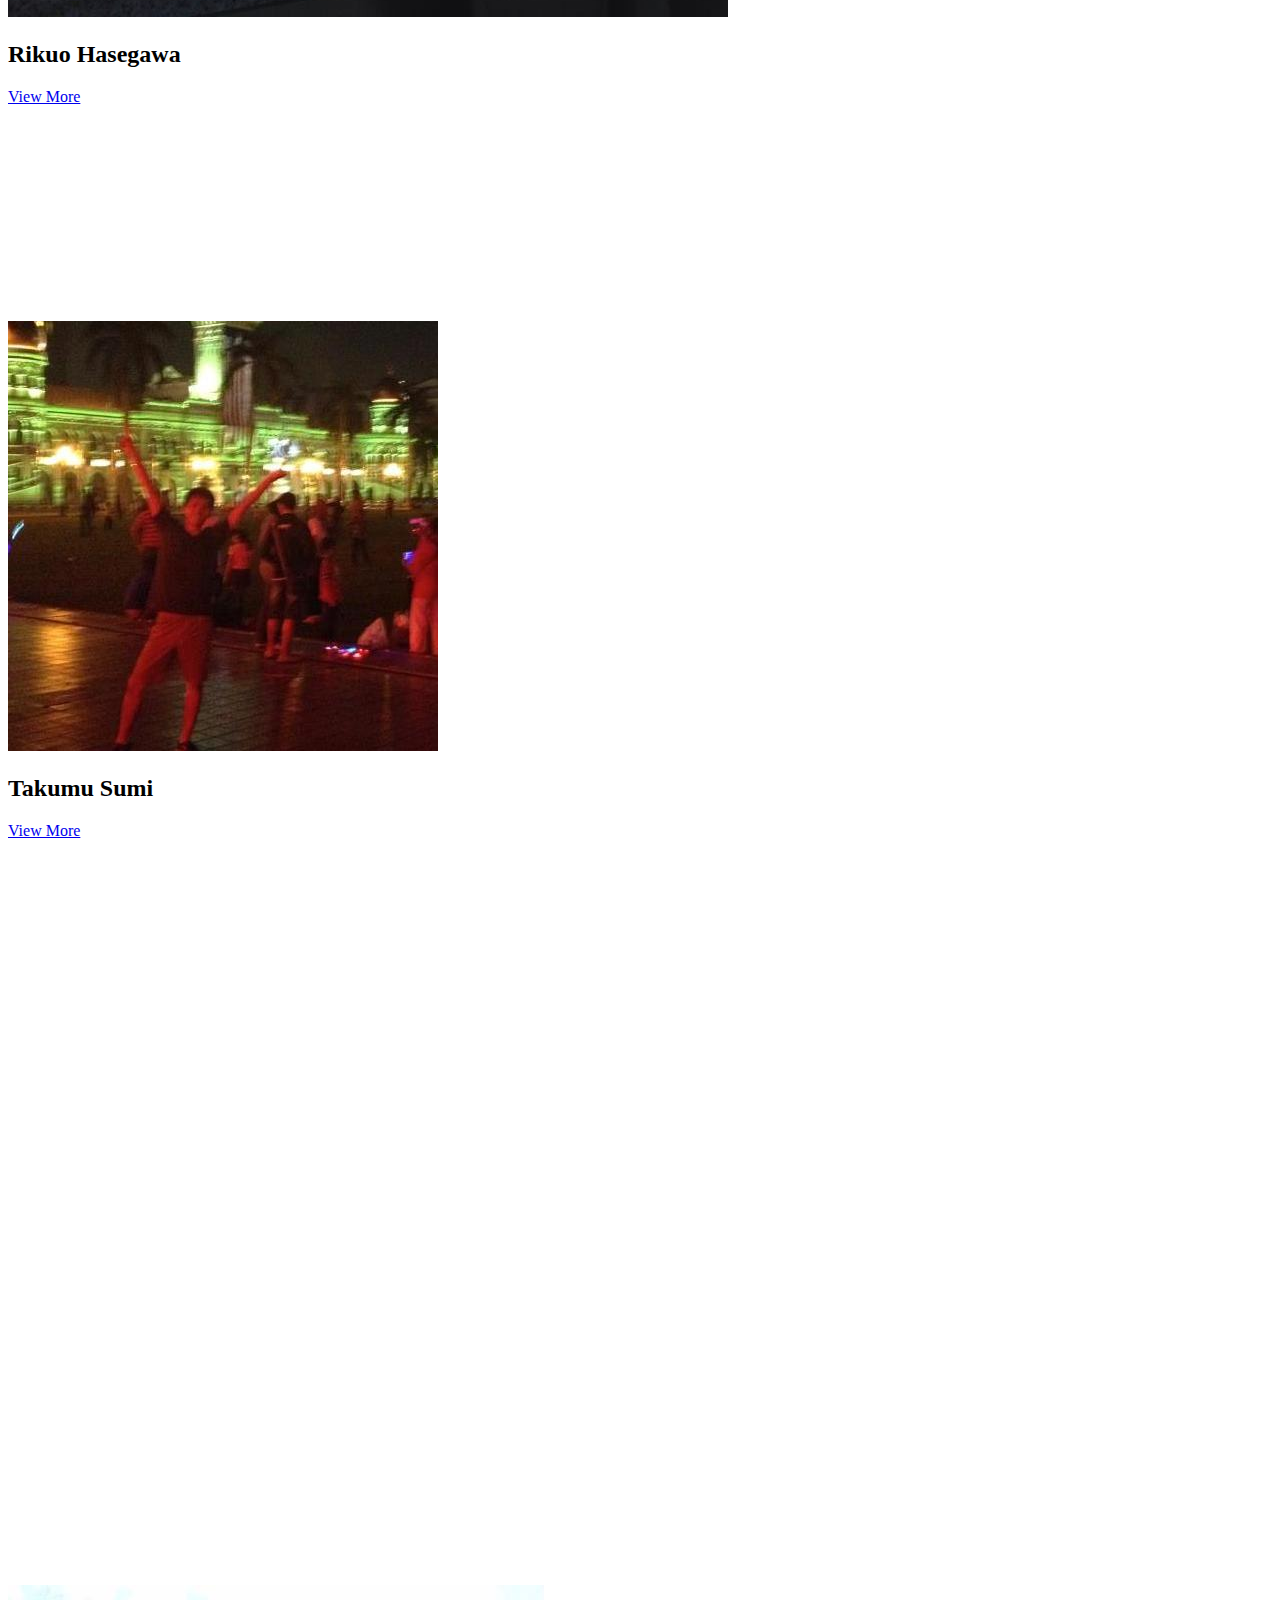
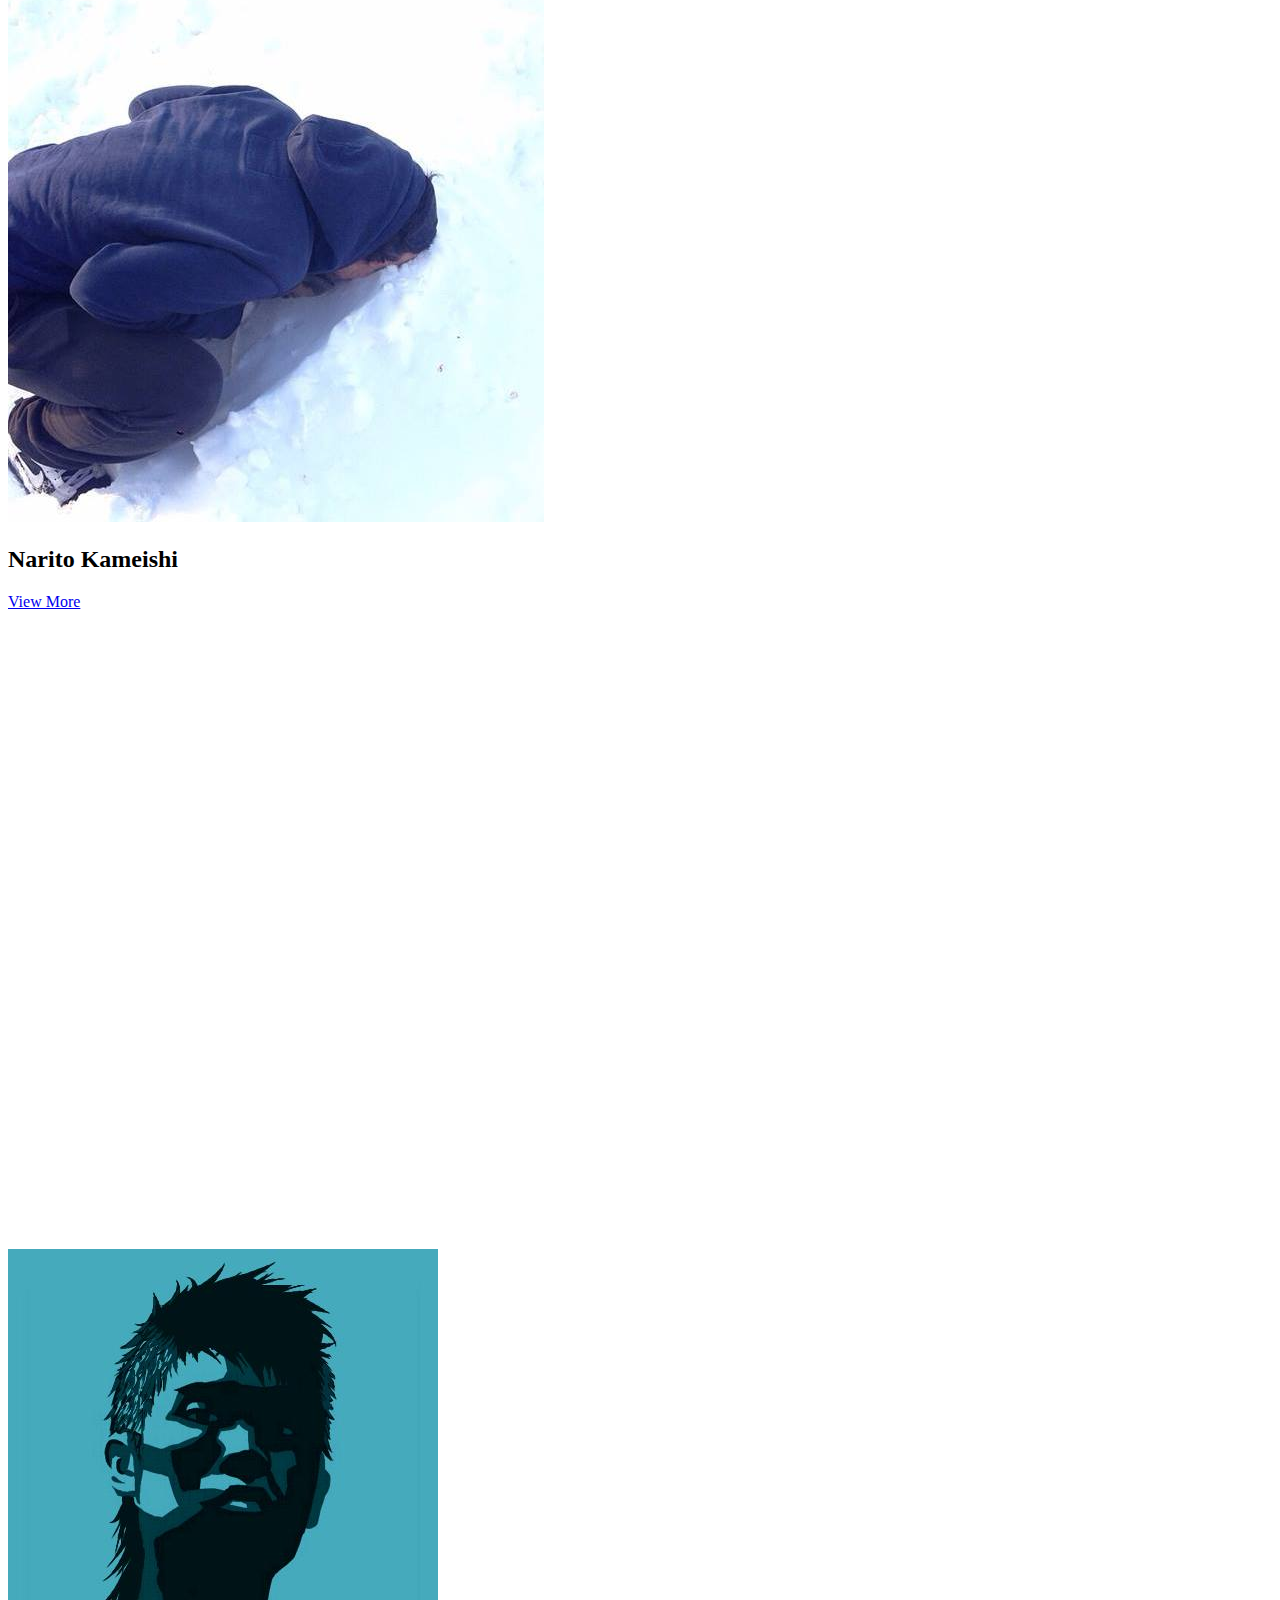
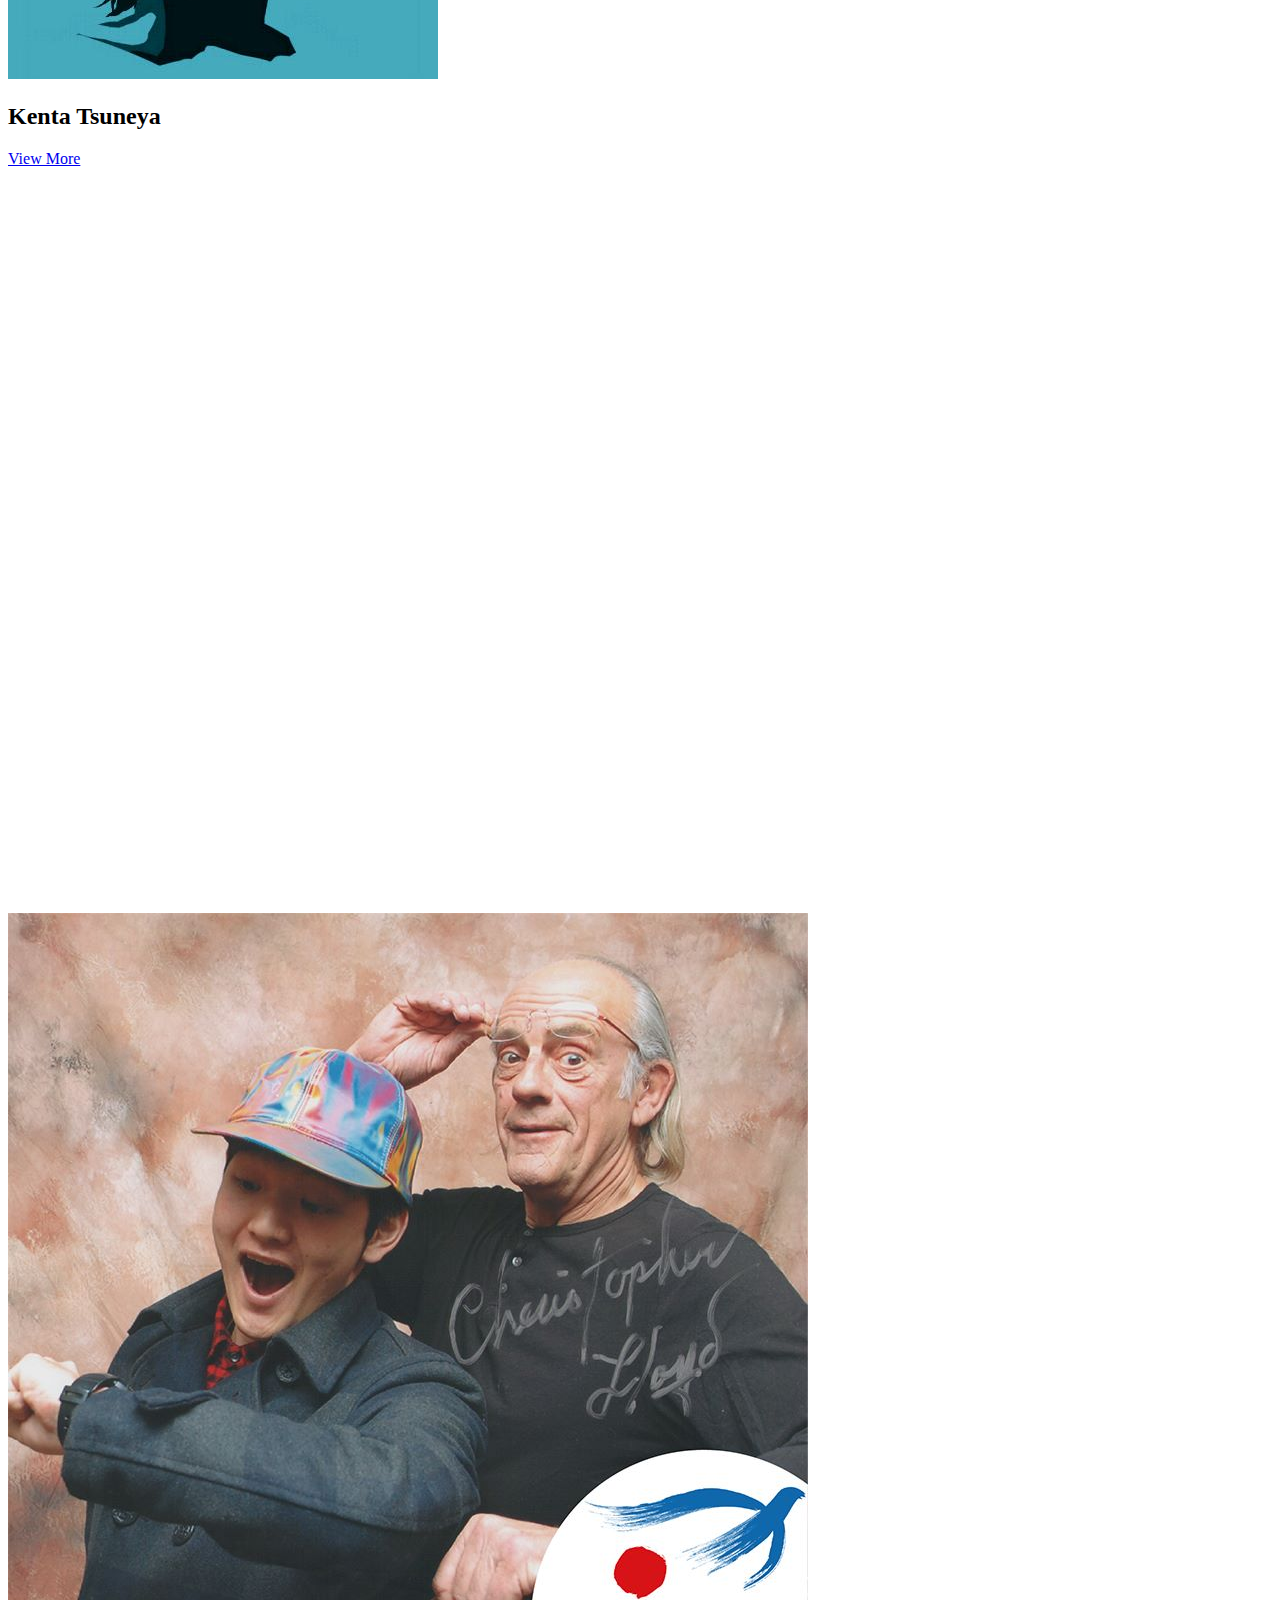
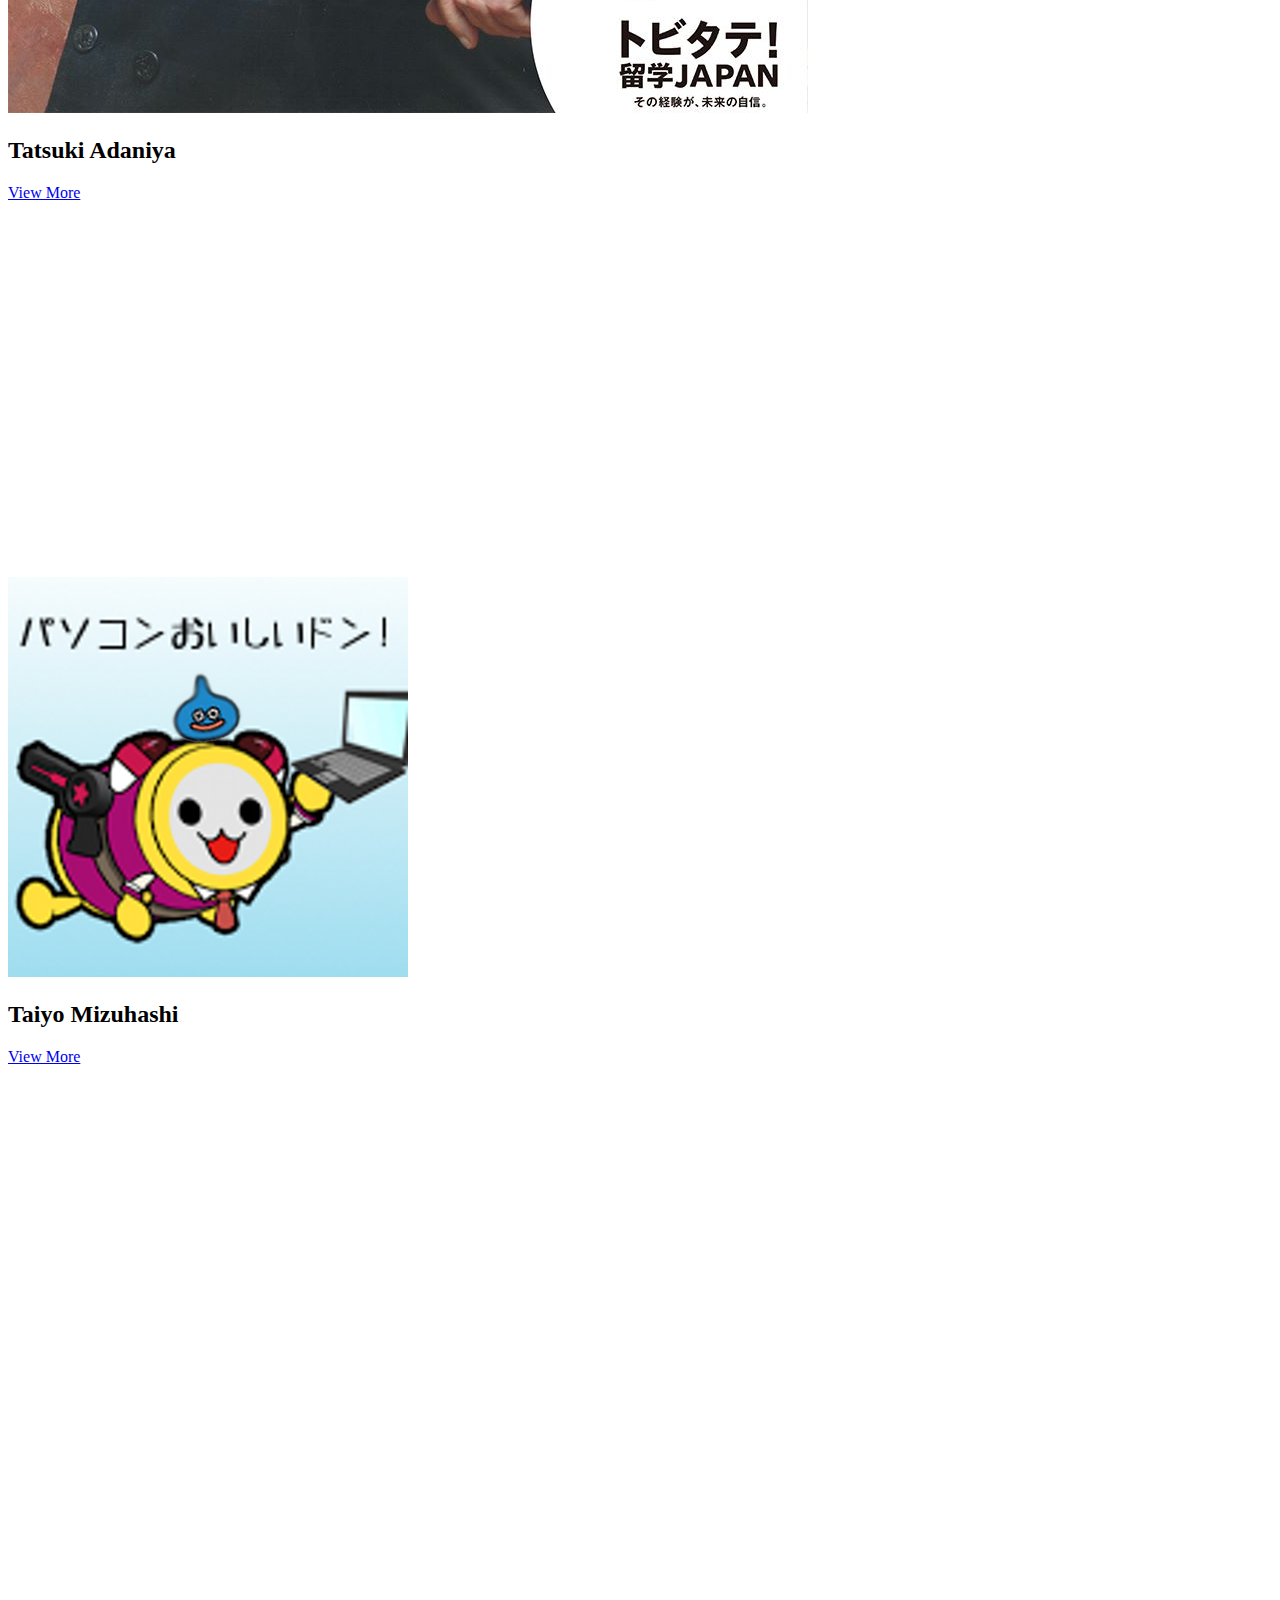
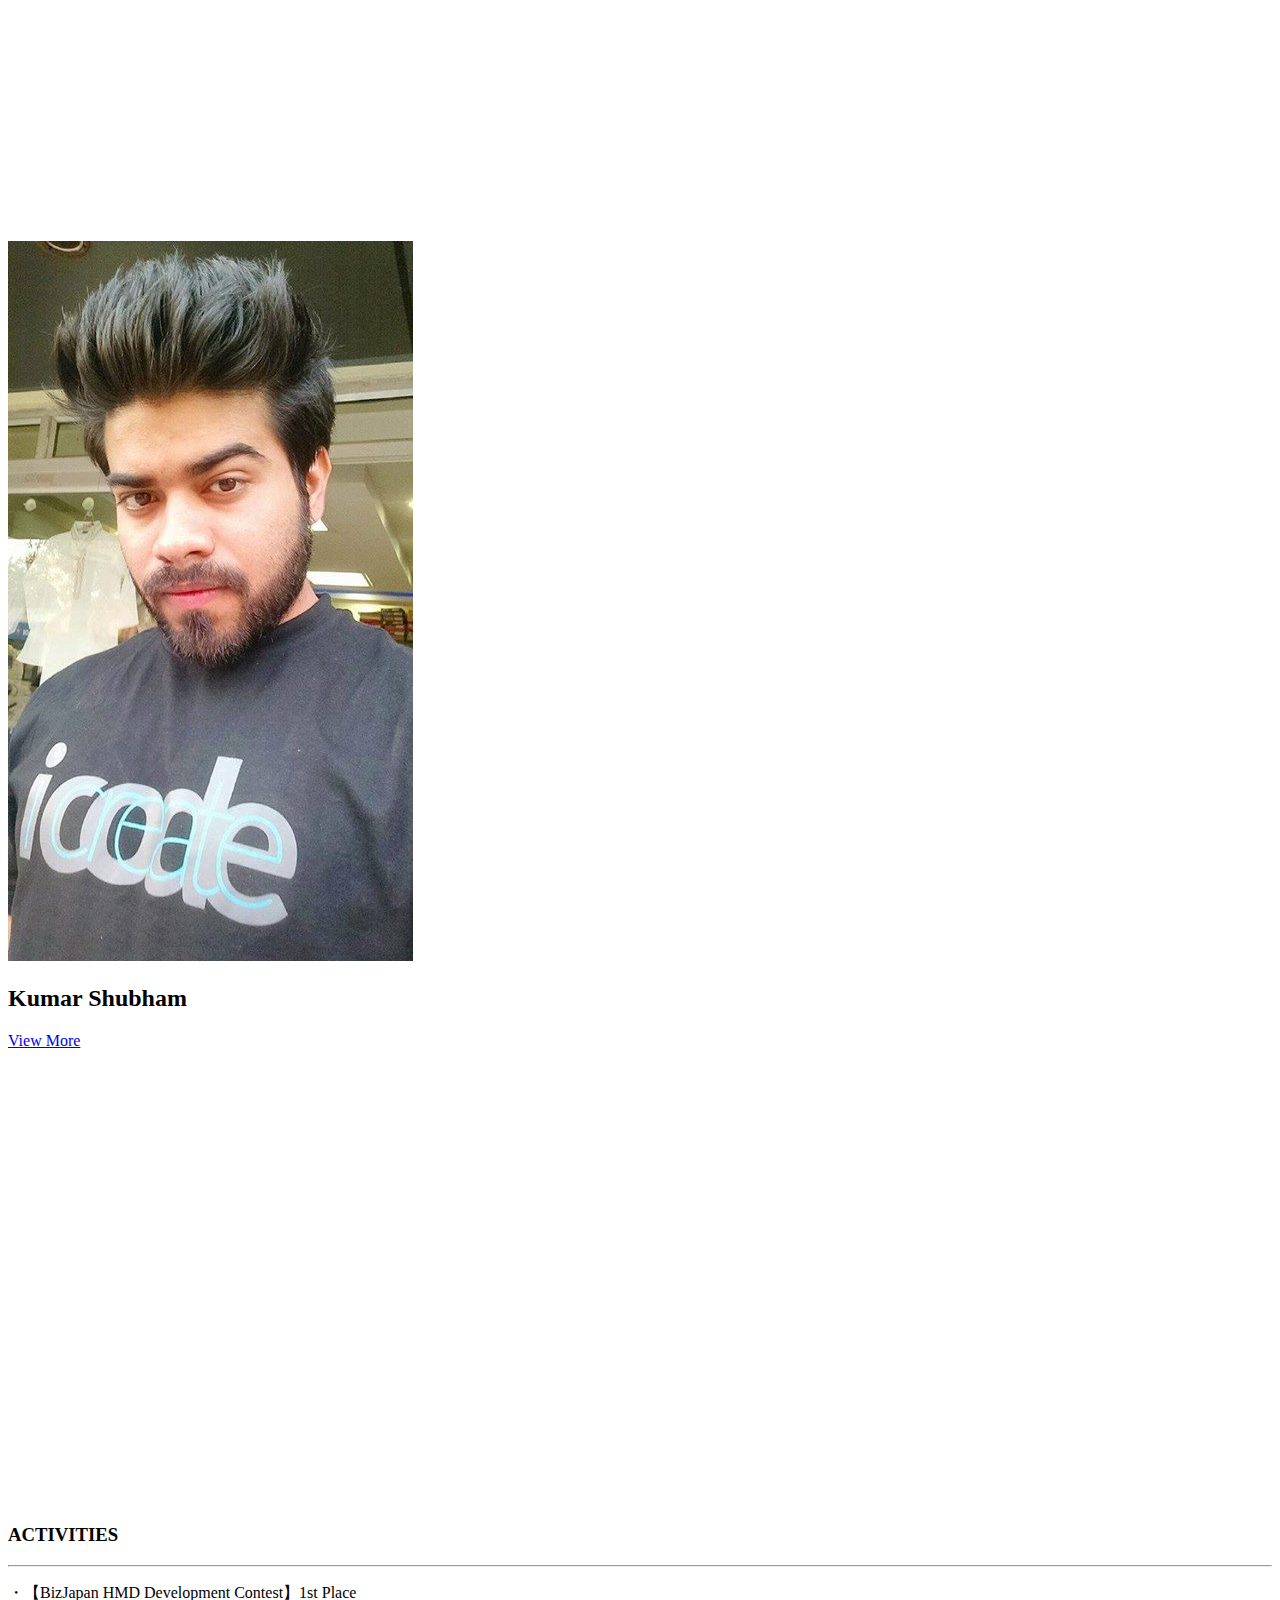
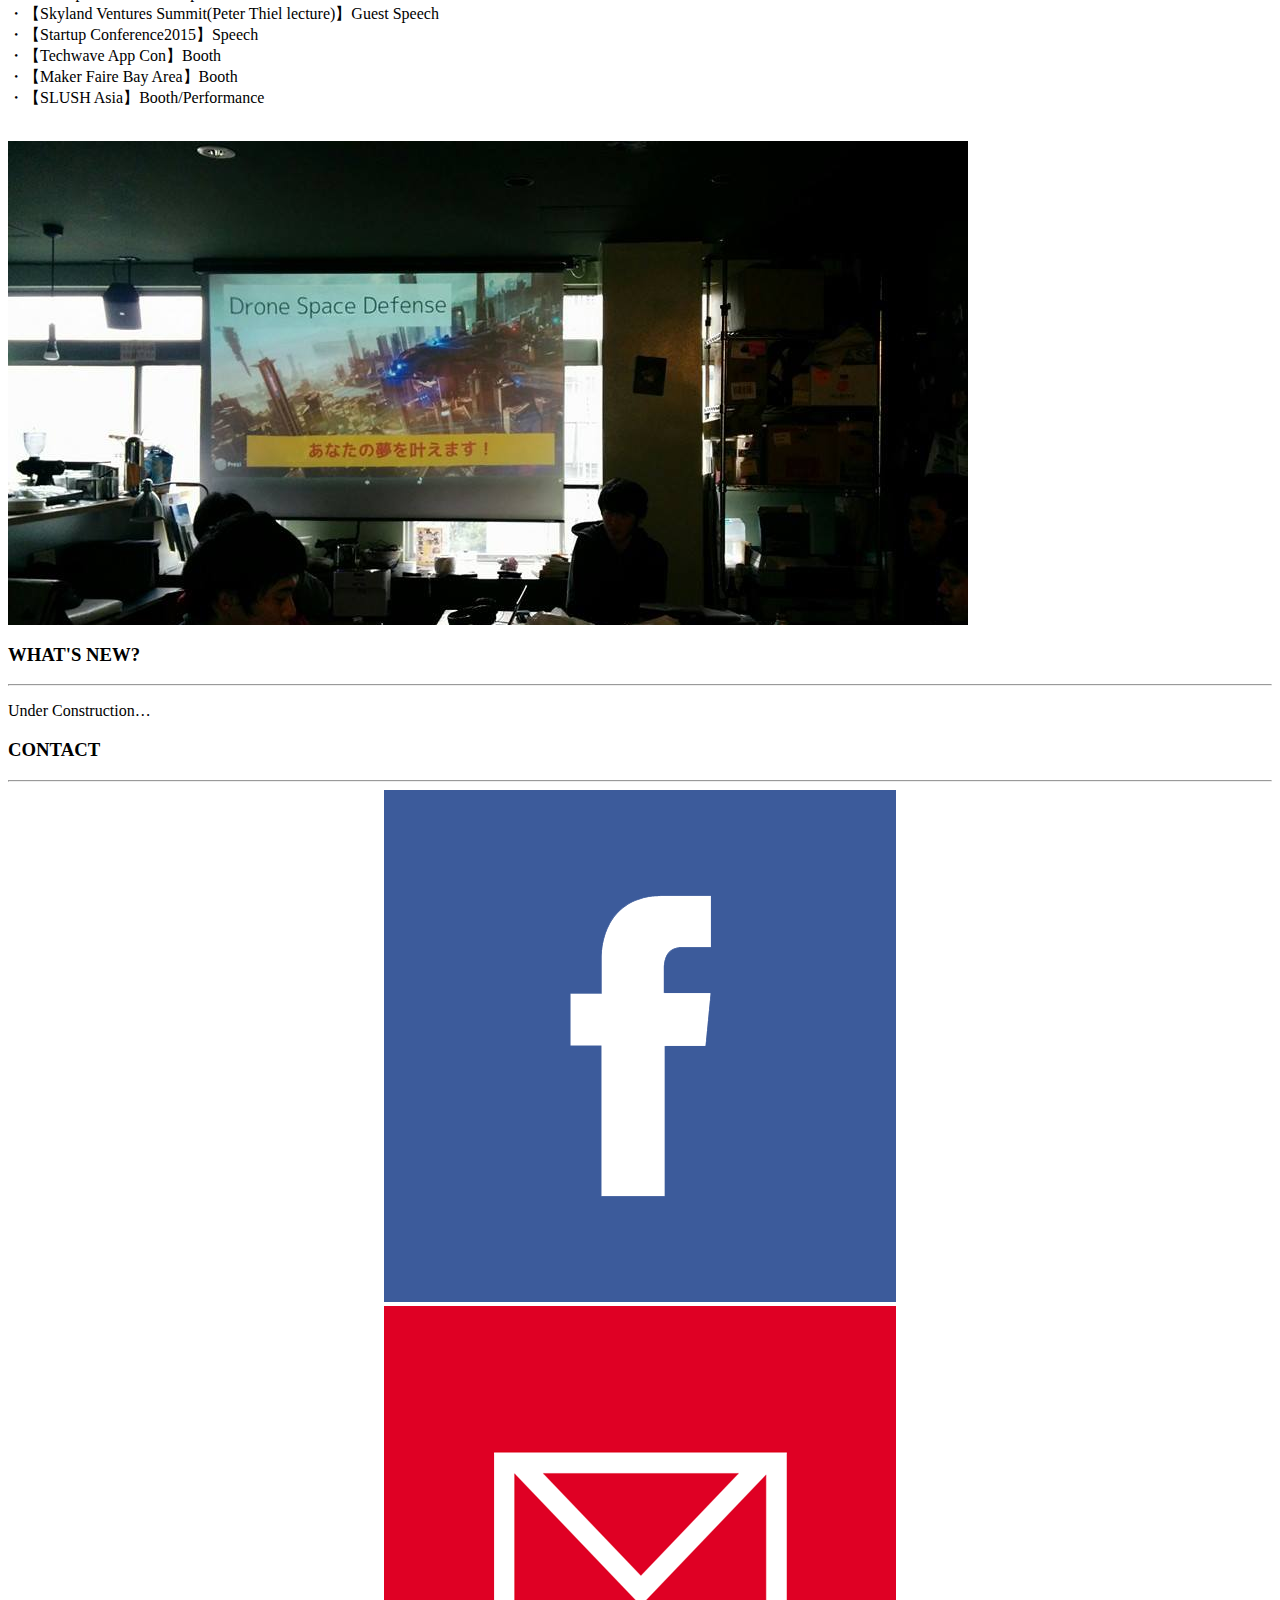
==== commit 41465e3d: "updated english page to new code" ====
--- a/english.html
+++ b/english.html
@@ -1,138 +1,113 @@
 <!DOCTYPE html>
-<html lang="ja">
-<head>
-<meta charset="UTF-8">
-<!--  <meta http-equiv="content-type" content="text/html; charset=UTF-8" /> -->
-<meta http-equiv="content-language" content="ja" /><!--<meta http-equiv="content-language" content="ja,en" />-->
-<meta http-equiv="X-UA-Compatible" content="IE=edge">
-<meta name="viewport" content="width=device-width, initial-scale=1">
-<title>Team IcARus</title>
-
-<!-- -->
-
-<meta name="description" content="Team IcARusは、年代を越えて集まった、次世代を見据えたエンジニアチームです。">
-<meta name="keywords" content="Team IcARus,エンジニア,Drone Space Defense">
-<link rel="shortcut icon" href="favicon.ico">
-<!-- ここにHPリンクいれろよ！-->
-<link rel="canonical" href="">
-
-<!-- 二つもいらねーだろ！-->
-<meta name="author" content="Taiyo Mizuhashi & Rikuo Hasegawa">
-<link rel="author" content="Taiyo Mizuhashi & Rikuo Hasegawa"/>
-<meta name="copyright" content="©2015 Taiyo Mizuhashi & Rikuo Hasegawa All rights reserved." />
-
-<!-- この辺いらなくね？
-  <meta name="rating" content="general" />
-  <meta name="coverage" content="japan" />
-  <meta name="reply-to" content="" />
-
-  -->
-
-
-
-<!-- fb:adminみたいなやつ…-->
-
-<meta property="og:title" content="Team IcARus">
-<meta property="og:type" content="article">
-<meta property="og:description" content="Team IcARus is an age diverse team of engineers creating the future.">
-<meta property="og:url" content="">
-<meta property="og:image" content="favicon.ico">
-<meta property="og:site_name" content="Team IcARus">
-<!-- <meta property="og:email" content="techandlogics@gmail.com"> -->
-
-<meta name="twitter:card" content="summary_large_image">
-<meta name="twitter:site" content="">
-<meta name="twitter:creator" content="">
-<meta name="twitter:title" content="Team IcARus">
-<meta name="twitter:description" content="Team IcARus is an age diverse team of engineers creating the future.">
-<meta name="twitter:image:src" content="favicon.ico">
-<link href="css/bootstrap.css" rel="stylesheet">
-<!--[if lt IE 9]>
-                         <script src="https://oss.maxcdn.com/html5shiv/3.7.2/html5shiv.min.js"></script>
-                         <script src="https://oss.maxcdn.com/respond/1.4.2/respond.min.js"></script>
-<![endif]-->
-
-<link rel="stylesheet" href="css/jquery.remodal.css">
-
-<link rel="stylesheet" href="css/jquery.bxslider.css">
-
-<script src="js/jquery-2.1.3.min.js"></script>
-<script src="js/bootstrap.min.js"></script>
-<script src="js/jquery.remodal.min.js"></script>
-<script src="js/jquery.bxslider.min.js"></script>
-<script src="js/main.js"></script>
-<link rel="stylesheet" href="css/style.css">
+<!-- saved from url=(0023)http://teamicarus.net/# -->
+<html lang="ja" class=""><head><meta http-equiv="Content-Type" content="text/html; charset=UTF-8">
+	<meta charset="UTF-8">
+	<!--  <meta http-equiv="content-type" content="text/html; charset=UTF-8" /> -->
+	<meta http-equiv="content-language" content="ja"><!--<meta http-equiv="content-language" content="ja,en" />-->
+	<meta http-equiv="X-UA-Compatible" content="IE=edge">
+	<meta name="viewport" content="width=device-width, initial-scale=1">
+	<title>Team IcARus(チーム イカロス)</title>
+	<meta name="description" content="Team IcARusは、年代を越えて集まった、次世代を見据えたエンジニアチームです。">
+	<meta name="keywords" content="Team IcARus,teamicarus,Drone Space Defense">
+	<link rel="shortcut icon" href="./index_files/logo.jpg">
+	<link rel="canonical" href="http://www.teamicarus.net/">
+	<meta name="author" content="Taiyo Mizuhashi & Rikuo Hasegawa">
+	<meta name="copyright" content="©2015 Taiyo Mizuhashi & Rikuo Hasegawa All rights reserved.">
+	<meta name="google-site-verification" content="ZeMHjeMinTCL0TPbTu-j8TyS68Oto9-_1--agJ3uEAs">
+	<meta property="og:title" content="Team IcARus">
+	<meta property="og:type" content="article">
+	<meta property="og:description" content="Team IcARusは、年代を越えて集まった、次世代を見据えたエンジニアチームです。">
+	<meta property="og:url" content="http://www.teamicarus.net">
+	<meta property="og:image" content="img/logo.jpg">
+	<meta property="og:site_name" content="Team IcARus">
+	<meta name="twitter:card" content="summary_large_image">
+	<meta name="twitter:site" content="http://www.teamicarus.net">
+	<meta name="twitter:creator" content="">
+	<meta name="twitter:title" content="Team IcARus">
+	<meta name="twitter:description" content="Team IcARusは、年代を越えて集まった、次世代を見据えたエンジニアチームです。">
+	<meta name="twitter:image:src" content="img/logo.jpg">
+	<link href="http://teamicarus.net/css/bootstrap.css" rel="stylesheet">
+	<!--[if lt IE 9]>
+	<script src="https://oss.maxcdn.com/html5shiv/3.7.2/html5shiv.min.js"></script>
+	<script src="https://oss.maxcdn.com/respond/1.4.2/respond.min.js"></script>
+	<![endif]-->
+	<link rel="stylesheet" href="http://teamicarus.net/css/jquery.remodal.css">
+	<link rel="stylesheet" href="http://teamicarus.net/css/jquery.bxslider.css">
+	<script src="./index_files/jquery-2.1.3.min.js"></script><style type="text/css"></style>
+	<script src="./index_files/bootstrap.min.js"></script>
+	<script src="./index_files/jquery.remodal.min.js"></script>
+	<script src="./index_files/jquery.bxslider.min.js"></script>
+	<script src="./index_files/main.js"></script>
+	<link rel="stylesheet" href="http://teamicarus.net/css/style.css">
 </head>
-
-<body>
+<body style="padding-right: 0px;" class="">
 <nav class="navbar navbar-inverse navbar-fixed-top">
 	<div class="container">
 		<div class="navbar-header ">
-			<button type="button" class="navbar-toggle"
-          data-toggle="collapse" data-target=".navbar-collapse"> <span class="icon-bar"></span> <span class="icon-bar"></span> <span class="icon-bar"></span> </button>
-			<a class="navbar-brand" href="#top"> Team IcARus </a> </div>
+			<button type="button" class="navbar-toggle" data-toggle="collapse" data-target=".navbar-collapse"> <span class="icon-bar"></span> <span class="icon-bar"></span> <span class="icon-bar"></span> </button>
+			<a class="navbar-brand" href="http://teamicarus.net/#top"> Team IcARus </a> </div>
 		<div class="navbar-collapse collapse ">
 			<ul class="nav navbar-nav">
 				<!--nav右  -->
 			</ul>
 			<ul class="nav navbar-nav  navbar-right navele">
 				<!--nav左  -->
-				<li><a href="#top" > TOP </a></li>
-				<li><a href="#about" > ABOUT </a></li>
-				<li><a href="#member" > MEMBERS </a></li>
-				<li><a href="#activities" > ACTIVITIES </a></li>
-				<li><a href="#whats"> WHAT'S NEW? </a></li>
-				<li><a href="#contact" > CONTACT </a></li>
-				<li><a href="index.html">JP</a></li>
+				<li><a href="http://teamicarus.net/#top"> TOP </a></li>
+				<li><a href="http://teamicarus.net/#about"> ABOUT </a></li>
+				<li><a href="http://teamicarus.net/#member"> MEMBERS </a></li>
+				<li><a href="http://teamicarus.net/#activities"> ACTIVITIES </a></li>
+				<li><a href="http://teamicarus.net/#whats"> WHAT'S NEW? </a></li>
+				<li><a href="http://teamicarus.net/#contact"> CONTACT </a></li>
+				<li><a href="english.html">EN </a></li>
 			</ul>
 		</div>
 	</div>
 </nav>
 <section class="container-fluid" id="top">
 
-	<strong><h1 class="text-center title"><img src="img/logo.jpg" class="logo">Team IcARus</h1></strong>
-	<h3 class="text-center"> Team IcARus is an age diverse team of engineers creating the future.</h3>
+	<strong><h1 class="text-center title"><img src="./index_files/logo.jpg" class="logo">Team IcARus</h1></strong>
+	<h3 class="text-center">Team IcARus is an age diverse team of engineers creating the future.</h3>
 
 </section>
 
 <div class="container-fluid" id="fly">
-	<h3 class="text-center" id="fly_ch"> Have you ever wanted to fly?</h3>
+	<h3 class="text-center" id="fly_ch"> Haven't you ever wanted to fly?</h3>
 </div>
 
-	<h3 class="text-center headline">ABOUT</h3>
-		<hr class="small-bar">
-	</hr>
+<h3 class="text-center headline">ABOUT</h3>
+<hr class="small-bar">
+
 
 
 <section class="container-fluid" id="about">
 
 
-			<div class="col-md-12">
-				<div id="whatsicarus" class="container-fluid">
-					<h3 class="headline"> What is Team IcARus? </h3>
-					<p>Team IcARus is an age diverse team of engineers creating the future.<br>All ten members are experts in their respective fields, working towards a common goal.
-					Coming from various age groups, backgrounds, and locations, the team works hard every day to develop its product.</p>
-				</div>
-				<div class="container-fluid">
-					<h3 class="headline"> Product </h3>
-					<div id="product">
-						<h2> Drone Space Defense</h2>
-						<p>Next Gen entertainment using the HMD(Head Mount Display) and quadcopter.<br>
-							<br>
-							Drone Space Defense, Team IcARus' main project, is an entertainment system based on two rapidly expanding technologies, HMDs and quadcopters. Drone Space Defense will break through current misconceptions about entertainment and revolutionize the playing field. </p>
-					</div>
-				</div>
-			</div>
+	<div class="col-md-12">
+		<div id="whatsicarus" class="container-fluid">
+			<h3 class="headline"> What is Team IcARus? </h3>
+			<p>Team IcARus is an age diverse team of engineers creating the future.<br>All ten members are experts in their respective fields, working towards a common goal.
+				Coming from various age groups, backgrounds, and locations, the team works hard every day to develop its product.</p>
+		</div>
+		<div class="container-fluid">
+			<h3 class="headline"> Product </h3>
+			<div id="product">
+				<h2> Drone Space Defense</h2>
+				<p>Next Gen entertainment using the HMD(Head Mount Display) and quadcopter.<br>
+					<br>
+					Drone Space Defense, Team IcARus' main project, is an entertainment system based on two rapidly expanding technologies, HMDs and quadcopters. Drone Space Defense will break through current misconceptions about entertainment and revolutionize the playing field. </p>
+			</div>
+		</div>
+	</div>
 
 </section>
 <section class="container-fluid" id="member">
 	<h3 class="text-center headline">MEMBERS</h3>
 	<hr class="small-bar">
-	</hr>
+
 	<div class="container">
 		<div class="row">
 			<div class="col-xs-12 col-sm-4 col-md-3">
-				<div class="view view-first img-responsive" id="view"> <img src="img/murashita.jpg" class="img-responsive">
+				<div class="view view-first img-responsive" id="view" style="height: 263px;"> <img src="./index_files/murashita.jpg" class="img-responsive">
 					<div class="mask">
 						<h2>Hiroki Murashita</h2>
 						<p></p>
@@ -140,7 +115,7 @@
 				</div>
 			</div>
 			<div class="col-xs-12 col-sm-4 col-md-3">
-				<div class="view view-first img-responsive"> <img src="img/ushiro.jpg" class="img-responsive">
+				<div class="view view-first img-responsive" style="height: 263px;"> <img src="./index_files/ushiro.jpg" class="img-responsive">
 					<div class="mask">
 						<h2>Yudai Ushiro</h2>
 						<p></p>
@@ -148,7 +123,7 @@
 				</div>
 			</div>
 			<div class="col-xs-12 col-sm-4 col-md-3">
-				<div class="view view-first img-responsive"> <img src="img/demura.jpg" class="img-responsive">
+				<div class="view view-first img-responsive" style="height: 263px;"> <img src="./index_files/demura.jpg" class="img-responsive">
 					<div class="mask">
 						<h2>Kensei Demura</h2>
 						<p></p>
@@ -156,7 +131,7 @@
 				</div>
 			</div>
 			<div class="col-xs-12 col-sm-4 col-md-3">
-				<div class="view view-first img-responsive"> <img src="img/hasegawa.jpg" class="img-responsive">
+				<div class="view view-first img-responsive" style="height: 263px;"> <img src="./index_files/hasegawa.jpg" class="img-responsive">
 					<div class="mask">
 						<h2>Rikuo Hasegawa</h2>
 						<p></p>
@@ -164,7 +139,7 @@
 				</div>
 			</div>
 			<div class="col-xs-12 col-sm-4 col-md-3">
-				<div class="view view-first img-responsive"> <img src="img/sumi.jpg" class="img-responsive">
+				<div class="view view-first img-responsive" style="height: 263px;"> <img src="./index_files/sumi.jpg" class="img-responsive">
 					<div class="mask">
 						<h2>Takumu Sumi</h2>
 						<p></p>
@@ -172,7 +147,7 @@
 				</div>
 			</div>
 			<div class="col-xs-12 col-sm-4 col-md-3">
-				<div class="view view-first img-responsive"> <img src="img/kameishi.jpg" class="img-responsive">
+				<div class="view view-first img-responsive" style="height: 263px;"> <img src="./index_files/kameishi.jpg" class="img-responsive">
 					<div class="mask">
 						<h2>Narito Kameishi</h2>
 						<p></p>
@@ -180,7 +155,7 @@
 				</div>
 			</div>
 			<div class="col-xs-12 col-sm-4 col-md-3">
-				<div class="view view-first img-responsive"> <img src="img/tsuneya.jpg" class="img-responsive">
+				<div class="view view-first img-responsive" style="height: 263px;"> <img src="./index_files/tsuneya.jpg" class="img-responsive">
 					<div class="mask">
 						<h2>Kenta Tsuneya</h2>
 						<p></p>
@@ -188,7 +163,7 @@
 				</div>
 			</div>
 			<div class="col-xs-12 col-sm-4 col-md-3">
-				<div class="view view-first img-responsive"> <img src="img/adaniya.jpg" class="img-responsive">
+				<div class="view view-first img-responsive" style="height: 263px;"> <img src="./index_files/adaniya.jpg" class="img-responsive">
 					<div class="mask">
 						<h2>Tatsuki Adaniya</h2>
 						<p></p>
@@ -196,54 +171,146 @@
 				</div>
 			</div>
 			<div class="col-xs-12 col-sm-4 col-md-3">
-				<div class="view view-first img-responsive"> <img src="img/mizuhashi.png" class="img-responsive">
+				<div class="view view-first img-responsive" style="height: 263px;"> <img src="./index_files/mizuhashi.png" class="img-responsive">
 					<div class="mask">
 						<h2>Taiyo Mizuhashi</h2>
 						<p></p>
 						<a href="#modal-9" class="info">View More</a> </div>
 				</div>
 			</div>
+			<div class="col-xs-12 col-sm-4 col-md-3">
+				<div class="view view-first img-responsive" style="height: 263px;"> <img src="./index_files/kumar.jpg" class="img-responsive">
+					<div class="mask">
+						<h2>Kumar Shubham</h2>
+						<p></p>
+						<a href="#modal-10" class="info">View More</a> </div>
+				</div>
+			</div>
 		</div>
 	</div>
-	<!-- ここからmodalのcontent --> 
-	
-	<!-- -->
-	<div class="remodal" data-remodal-id="modal-1">
-		<h3 class="h1">村下 照</h3>
-		<p > 東京大学 工学部 計数工学科 新3年<br>
-			サークル 東大企業サークルZero×One<br>
-			C-school講師<br>
+
+
+</section>
+<section class="container-fluid" id="activities">
+	<h3 class="text-center headline">ACTIVITIES</h3>
+	<hr class="small-bar">
+
+	<div class="container">
+		<div class="row">
+			<div class="col-md-11">
+				<p class="h3">
+					・【BizJapan HMD Development Contest】1st Place<br>
+					・【Skyland Ventures Summit(Peter Thiel lecture)】Guest Speech<br>
+					・【Startup Conference2015】Speech<br>
+					・【Techwave App Con】Booth<br>
+					・【Maker Faire Bay Area】Booth<br>
+					・【SLUSH Asia】Booth/Performance
+					<br>
+				</p>
+
+			</div>
+		</div>
+	</div>
+	<!-- bxslider -->
+
+</section>
+<div class="gallary">
+	<div class="bx-wrapper" style="max-width: 100%;"><div class="bx-viewport" style="width: 100%; overflow: hidden; position: relative; height: 500px;"><ul class="bxslider" style="width: 1415%; position: relative; -webkit-transition-duration: 0s; transition-duration: 0s; -webkit-transform: translate3d(-9802px, 0px, 0px);"><li style="float: left; list-style: none; position: relative; width: 1627px;" class="bx-clone"><img src="./index_files/14.jpg" title="" align="center"></li>
+		<li style="float: left; list-style: none; position: relative; width: 1627px;"><img src="./index_files/0.jpg" title="" align="center"></li>
+		<li style="float: left; list-style: none; position: relative; width: 1627px;"><img src="./index_files/1.jpg" title="" align="center"></li>
+		<li style="float: left; list-style: none; position: relative; width: 1627px;"><img src="./index_files/2.jpg" title="" align="center"></li>
+		<li style="float: left; list-style: none; position: relative; width: 1627px;"><img src="./index_files/3.jpg" title="" align="center"></li>
+		<li style="float: left; list-style: none; position: relative; width: 1627px;"><img src="./index_files/5.jpg" title="" align="center"></li>
+		<li style="float: left; list-style: none; position: relative; width: 1627px;"><img src="./index_files/7.jpg" title="" align="center"></li>
+		<li style="float: left; list-style: none; position: relative; width: 1627px;"><img src="./index_files/8.jpg" title="" align="center"></li>
+		<li style="float: left; list-style: none; position: relative; width: 1627px;"><img src="./index_files/9.jpg" title="" align="center"></li>
+		<li style="float: left; list-style: none; position: relative; width: 1627px;"><img src="./index_files/10.jpg" title="" align="center"></li>
+		<li style="float: left; list-style: none; position: relative; width: 1627px;"><img src="./index_files/11.jpg" title="" align="center"></li>
+		<li style="float: left; list-style: none; position: relative; width: 1627px;"><img src="./index_files/12.jpg" title="" align="center"></li>
+		<li style="float: left; list-style: none; position: relative; width: 1627px;"><img src="./index_files/14.jpg" title="" align="center"></li>
+		<li style="float: left; list-style: none; position: relative; width: 1627px;" class="bx-clone"><img src="./index_files/0.jpg" title="" align="center"></li></ul></div></div>
+	<script type="text/javascript">
+		$(document).ready(function(){
+			$('.bxslider').bxSlider({
+				auto: true,
+				pause:3000,
+				controls: true
+			});
+		});
+	</script>
+</div>
+<section class="container-fluid" id="whats">
+	<h3 class="text-center headline">WHAT'S NEW?</h3>
+	<hr class="small-bar">
+
+	<!--
+	<center><div id="fb-root"></div><script>window.fbAsyncInit=function(){FB.init({
+	appId:'857829227622548',xfbml:true,version:'v2.3'});};(function(a,b,c){var d=a.getElementsByTagName(b)[0];a.getElementById(c)||(a=a.createElement(b),a.id=c,a.src="//connect.facebook.net/ja_JP/sdk.js#xfbml=1&version=v2.3",d.parentNode.insertBefore(a,d))})(document,"script","facebook-jssdk");</script><div class="fb-page" data-href="https://www.facebook.com/pages/Team-Icarus/794220340669886?ref=hl" data-hide-cover="false" data-show-facepile="true" data-show-posts="false"></div></center> -->
+
+	<p class="text-center">	Under Construction… </p>
+</section>
+
+<section class="container-fluid" id="contact">
+	<h3 class="text-center headline">CONTACT</h3>
+	<hr class="small-bar">
+	<center class="sns">
+		<div class="col-md-4 facebook">
+			<a href="https://www.facebook.com/teamicalus.jp"><img src="./index_files/facebook.png"></a>
+		</div>
+		<div class="col-md-4 mail">
+			<a href="mailto:icarus@freeml.com"><img src="./index_files/mail.png"></a>
+		</div>
+		<div class="col-md-4 github">
+			<a href="https://github.com/TeamIcARus"><img src="./index_files/github.png"></a>
+		</div>
+	</center>
+
+
+
+
+
+</section>
+<div class="footer container-fluid">
+	<hr>
+	<p class="text-right">©2015 Taiyo Mizuhashi & Rikuo Hasegawa All rights reserved.</p>
+</div>
+
+
+<div class="remodal-overlay" style="display: none;"></div><div class="remodal-wrapper"><div class="remodal" data-remodal-id="modal-1" style="visibility: visible;">
+	<h3 class="h1">村下 照</h3>
+	<p> 固定翼機製作<br>
+		東京大学 工学部 計数工学科 新3年<br>
+		東大エンジニアサークル ZEROxONE 所属<br>
+		C-school講師<br>
+		<br>
+		プログラミングC/C++ (ruby , java少し)<br>
+		マイコン arduino/arduinoADK (pic 少し)<br>
+		センサー  GPS,磁気方位センサーなど<br>
+		アプリ開発  (android少し)<br>
+		<br>
+		去年の夏にarduinoを使った自動操縦のオーロラ撮影船を設計製作する。<br>
+		<br>
+		カフェで開かれる個別指導塾のc.schoolで数学の講師を勤める中で教え子の中学1年生の少年の影響で飛行機に興味を持ち、冬からインドアプレーンの自作に取り組み始める。<br>
+		そんな中知り合いからoculusの開発コンテストに誘われる。<br>
+		中1の生徒と参加し、「ラジコン飛行機とoculusで本物さながらの空中戦をする」というプロジェクトを立ち上げる。<br>
+		その際会場で現在のチームIcARusのメンバーの多くと出会う。<br>
+		<br>
+		その後チームの主軸はDroneに変更となるが<br>
+		自分自身は固定翼飛行機で空中戦をするという当初の中1の少年と思い描いた方向を模索している。<br>
+		現在はカメラを乗せて低速飛行ができるような超軽量バルサ製のスケール機の製作を進めている。<br>
+		<br>
+		ものつくりは昔から好きでしたが作りたいものがあっても知識が追い付かないことが多く諦めていたものが多かったです。
+		しかし大学生になり今まで諦めていたものがそれほど遠い存在ではないような気がして去年の夏から再びなにかを作ってみたいと主な強く思うようになり、実際に行動して「新しいもの」を自分に求める気持ちが今までになくに高まっています。<br>
+		<br>
+	</p>
+	<br>
+	<a class="remodal-confirm" href="./index_files/index.html">OK</a> <a href="./index_files/index.html" class="remodal-close"></a></div></div><div class="remodal-wrapper"><div class="remodal" data-remodal-id="modal-2" style="visibility: visible;">
+	<h3 class="h1">
+		後 雄大
+		<p> Unity Game Dev.
 			<br>
-			プログラミングC/C++ (ruby , java少し)<br>
-			マイコン arduino/arduinoADK (pic 少し)<br>
-			センサー  GPS,磁気方位センサーなど<br>
-			アプリ開発  (android少し)<br>
-			<br>
-			去年の夏にarduinoを使った自動操縦のオーロラ撮影船を設計製作する。<br>
-			<br>
-			カフェで開かれる個別指導塾のc.schoolで数学の講師を勤める中で教え子の中学1年生の少年の影響で飛行機に興味を持ち、冬からインドアプレーンの自作に取り組み始める。<br>
-			そんな中知り合いからoculusの開発コンテストに誘われる。<br>
-			中1の生徒と参加し、「ラジコン飛行機とoculusで本物さながらの空中戦をする」というプロジェクトを立ち上げる。<br>
-			その際会場で現在のチームIcARusのメンバーの多くと出会う。<br>
-			<br>
-			その後チームの主軸はDroneに変更となるが<br>
-			自分自身は固定翼飛行機で空中戦をするという当初の中1の少年と思い描いた方向を模索している。<br>
-			現在はカメラを乗せて低速飛行ができるような超軽量バルサ製のスケール機の製作を進めている。<br>
-			<br>
-			ものつくりは昔から好きでしたが作りたいものがあっても知識が追い付かないことが多く諦めていたものが多かったです。しかし大学生になり今まで諦めていたものがそれほど遠い存在ではないような気がして去年の夏から再びなにかを作ってみたいと主な強く思うようになり、実際に行動して「新しいもの」を自分に求める気持ちが今までになくに高まっています。<br>
-			<br>
-		</p>
-		<br />
-		<a class="remodal-confirm" href="#">OK</a> </div>
-	
-	<!-- -->
-	<div class="remodal" data-remodal-id="modal-2">
-		<h3 class="h1">
-		後 雄大
-		</h13
-		>
-		<p> <br>
 			早稲田大学先進理工学部電気情報生命工学科4年<br>
+			東京大学エンジニアサークルZEROxONE代表
 			<br>
 			2015年2月より株式会社nowall勤務　railsエンジニア<br>
 			<br>
@@ -251,263 +318,165 @@
 			<br>
 			株式会社nowallではプログラミング学習サービスを開発しています。<br>
 			<br>
-			また、世界に通用するプロダクトの開発を目指す、東京大学エンジニアサークルzeroxoneの代表を務めています。<br>
 		</p>
-		<br />
-		<a class="remodal-confirm" href="#">OK</a> </div>
-	
-	<!-- -->
-	<div class="remodal" data-remodal-id="modal-3">
-		<h3 class="h1">出村 賢聖</h3>
-		<p> 石川県立金沢泉丘高等学校理数科２年（４月から関東に移ります） <br>
-			NII(国立情報学研究所) SIGVerse Project Developer <br>
-			D.K.T. President (http://dkt.jpn.org) <br>
-			<br>
-			<br>
-			詳しい経歴
-			:https://www.wantedly.com/users/6190668 <br>
-			スキル<br>
-			ロボット開発,組み込みシステム開発、コンピュータネットワーク・セキュリティ、画像処理、３D設計/モデリング、３Dプリンティング、CNC加工、 2D設計、WEBアプリ開発、オブジェクト指向開発、Linux/UNIX、プレゼン、ICT・ロボティクス教育、PM、英語コミュニケーション（技術発表・プレゼン、ロボットの国際会議で発言したり、スピーチ等） <br>
-			プログラミング言語<br>
-			C/C++で開発中心, bash/shでスクリプト製作中心,  ARMアセンブラ, JavaScript, HTML/XML ,CSS/Sass, python, batchfile,haskell初心者, phpノービス <br>
-			フレームワーク<br>
-			ROS(Robot Operating System), OpenCV, jQuery, AngularJS, Apache Cordova, Choregraphe, CMAKE, Unity初心者 <br>
-			ロボット開発<br>
-			PIC開発ボードの自作ロボット、Arduino自作ロボット、Turtlebot,Softbank Pepper <br>
-			組み込み<br>
-			Arduino, Raspberry Pi,ARMプロセッサのアーキテクチャとアセンブリ命令,Intel Edison, NVIDIA Jetson TK1, PIC, Parallex Propeller <br>
-			<br>
-			当初はHMDのアプリケーションでロボットの学習データ集めをするためこのプロジェクトに参加したのですが、最近UAVの面白さがわかってきました！ <br>
-			UAVはロボティクスとかなり共通する部分があります！ <br>
-			<br>
-			画像処理、ドローンのソフトウエアインフラ、３Dモデリング等をしていきたいと思います。 <br>
-		</p>
-		<br />
-		<a class="remodal-confirm" href="#">OK</a> </div>
-	
-	<!-- -->
-	<div class="remodal" data-remodal-id="modal-4">
-		<h3 class="h1">長谷川 陸央</h3>
-		<p> <br>
-			都立国際高校2年　<br>
-			Salon du Japon（仮）　マネージャー（仮）<br>
-			英検１級<br>
-			<br>
-			<br>
-			起業はアメリカから引っ越す直前に「スケートボード会社」を友人と立ち上げようと話したことがきっかけ。<br>
-			高校1年生のときは無駄に使ってしまうが、'14年の2月ごろからまた起業へ興味を。<br>
-			<br>
-			プログラミングも4月頃から始め、基礎的なことの勉強をちょこちょこと行っています。<br>
-			PHP/jsでの簡単なゲーム自作/C++/C#、Webのフロント開発の勉強（フレームワークなど禁止状態で・・・）などをしてきました。<br>
-			最近はArduinoやRaspberry Piとかを使ったハードウェアなどを使って実際の物理的世界へ目に見える影響が出ることに興味が沸いています。<br>
-			<br>
-			<br>
-			軽い経歴としては、<br>
-			アメリカで生まれ、デトロイト郊外で育ち、ゆっとりと原っぱでサバゲーや焚き火、爆弾を作ったりして遊んでました。<br>
-			中学生のころから友人とコミュニティーサイトみたいのを作ったりしたり、挫折しまくる・・・<br>
-			高校に入ってマーチングバンドでMacy'sParadeに参加し、州大会では惜しくも2位をとって、<br>
-			自由に身になった後は知人とツリーハウスを作り、喜び、喧嘩し、1ヶ月以内に放火して文字通り炎上してしまうと。<br>
-			日本に来て、静岡の平和に飲まれ、東京に来ては全体的に絶望し、グレて、今に至る。と。<br>
-			あまり技術的な話はできないですが世間話は少し盛り上がるという典型的な凡人タイプです。<br>
-			<br>
-		</p>
-		<br />
-		<a class="remodal-confirm" href="#">OK</a> </div>
-	
-	<!-- -->
-	<div class="remodal" data-remodal-id="modal-5">
-		<h3 class="h1">角 拓夢</h3>
-		<p> 都立国際高校2年　
-		<p> <br>
-			略歴：<br>
-			①中央大学（化学専攻）兼  産業総合研究所（ナノテク部門）<br>
-			②東京大学大学院（物理化学専攻）兼  理化学研究所（材料科学部門）　<br>
-			③Maverick.,inc (adtech企業に所属)<br>
-			<br>
-			プログラマーではありませんが、個人的に電子工作や作製したデバイスのセンサーからの取得情報のR使った分析などの経験はあります。<br>
-			また、Jsは軽くできます。<br>
-			<br>
-			ただ、参画させて頂いた場合は、技術的な面より、発表・資料作成など、運営周りやユーザー目線でフィードバックさせていただく等でお力に慣れれば、ぜひ協力させていただきたいと思っています！ <br>
-		</p>
-		<br />
-		<a class="remodal-confirm" href="#">OK</a> </div>
-	
-	<!-- -->
-	<div class="remodal" data-remodal-id="modal-6">
-		<h3 class="h1">亀石 成人</h3>
-		<p><br>
-			略歴<br>
-			東海大学 理学部 数学科<br>
-			アクサス株式会社<br>
-			<br>
-			現在はPHPプログラマです。<br>
-			PHPに関連してくるDB、サーバ(特にLinux)、apacheは触っています。<br>
-			あとはクライアント側でJSなども…<br>
-			<br>
-			今回は主にサーバー周りの開発を担当<br>
-		</p>
-		<br />
-		<a class="remodal-confirm" href="#">OK</a> </div>
-	
-	<!-- -->
-	<div class="remodal" data-remodal-id="modal-7">
-		<h3 class="h1">常谷 健人</h3>
-		<p><br>
-			専門学校HAL東京　ゲームデザイン学科卒<br>
-			2015年4月より都内ゲーム会社勤務　ゲームデザイナー<br>
-			<br>
-			使用ソフトウェア<br>
-			autodesk maya<br>
-			adobe photoshop / illustlator / aftereffects / premiere<br>
-			<br>
-			スキル<br>
-			ゲームビジュアルコンセプトデザイン / キャラクターデザイン /3Dモデリング<br>
-			キャラクターアニメーション / アニメーションセットアップ<br>
-			ゲームデザイン(ゲームプランニング) / その他ビジュアルデザインに掛かること<br>
-			<br>
-			専門学校で４年間ゲーム作りの下積みをしてきました。今春からはゲームデザイナーです。<br>
-			下請けでの3Dゲームモデルの制作経験有り。就職に先駆けてプロとして仕事を頂きました。<br>
-			ゲームの企画コンセプトとビジュアルのバランスを大切にしながらデザインを手がけるのがモットーです。<br>
-		</p>
-		<br />
-		<a class="remodal-confirm" href="#">OK</a> </div>
-	
-	<!-- -->
-	<div class="remodal" data-remodal-id="modal-8">
-		<h3 class="h1">安谷屋 樹</h3>
-		<p> ・学部時代に起業経験あり <br>
-			・スタンフォード大学留学中<br>
-			・Facebook Oculus本社インターン<br>
-			・テレイグジステンスデバイス<br>
-			・拡張現実の研究開発<br>
-			・トビタテ!留学JAPAN 第一期生 登壇<br>
-		</p>
-		<br />
-		<a class="remodal-confirm" href="#">OK</a> </div>
-	
-	<!-- Taiyo Mizuhashi-->
-	<div class="remodal" data-remodal-id="modal-9">
-		<h3 class="h1">水橋　大瑶</h3>
-		<p> 長野県 の 中学３年<br>
-			Cludot. Inc 所属<br>
-			Tech & Logics 所属<br>
-			筑波大学GFESTサイエンストップリーダー<br>
-			基本情報技術者<br>
-			<br>
-			・プログラミング<br>
-			C / C++ / C# / NXC (Mindstorms)/ Python / unity / Swift / HTML / CSS / Javascript / jQuery / PHP / Linux<br>
-			・3DCG<br>
-			blender / unity / Maya / 3ds Max　その他<br>
-			・メディア アート関連<br>
-			Adobe After Effects / Adobe Premiere  /  Fusion / Aviutl / NicoVisualEffects /<br>
-			・ロボット<br>
-			Mindstorms NXT/EV3<br>
-			・組み込み<br>
-			Intel Edison / arduino / (Raspberry pi)<br>
-			<br>
-			長野住みということもあって、ネットから得られる情報のみで興味本位でプログラミングをガラパゴス的に勉強する。<br>
-			情報オリンピックを一ヶ月勉強して敢闘賞もらったり、基本情報技術者をなんとなく受けてみたり、ロボットをいじってみたり。<br>
-			筑波大学の人材育成プロジェクトGFESTで東京にでて、その情報量の多さやIT人口に驚愕し、地方がいかにITの面で遅れているかを思い知らされる。<br>
-			また最近そこで出会った本メンバーの出村 賢聖氏に出会い、覚醒する。<br>
-			<br>
-			最近は、iOS開発をしながらフロントエンドや組み込み、3DCGは継続、デザイン/アートをよくする。<br>
-			<br>
-			Cloudot IncにMac借りて奮闘中<br>
-			<br>
-			Tech系以外だと、音楽・数学な人<br>
-			IT格差の改善を行うべく東京と長野を往復しながら起業準備中…<br>
-			<br>
-			詳しい経歴はブログにて（←開発中…）<br>
-			<br>
-			<br>
-		</p>
-		<br />
-		<a class="remodal-confirm" href="#">OK</a> </div>
-	
-	<!-- ここまでmodalのcontennt --> 
-	
-</section>
-<section class="container-fluid" id="activities">
-	<h3 class="text-center headline">ACTIVITIES</h3>
-	<hr class="small-bar">
-	</hr>
-	<div class="container">
-		<div class="row">
-			<div class="col-md-11">
-				<p class="h3">
-					・【bizJapan HMD開発コンテスト】参加<br>
-					・【skyland ventures submit(Peter Thiel講座)】登壇<br>
-					・【スタートアップカンフェレンス2015】登壇<br>
-					・【Techwave アプリ博】出展<br>
-					・【Maker Faire Bay Area】出展
-					<br>
-					</p>
-
-			</div>
-		</div>
-	</div>
-	<!-- bxslider --> 
-	
-</section>
-<div class="gallary">
-	<ul class="bxslider">
-		<li><img src="img/0.jpg" title="" align="center"  /></li>
-		<li><img src="img/1.jpg" title="" align="center"/></li>
-		<li><img src="img/2.jpg" title="" align="center"/></li>
-		<li><img src="img/3.jpg" title="" align="center"/></li>
-		<li><img src="img/5.jpg" title="" align="center"/></li>
-		<li><img src="img/7.jpg" title="" align="center"/></li>
-		<li><img src="img/8.jpg" title="" align="center"/></li>
-		<li><img src="img/9.jpg" title="" align="center"/></li>
-		<li><img src="img/10.jpg" title="" align="center"/></li>
-		<li><img src="img/11.jpg" title="" align="center"/></li>
-		<li><img src="img/12.jpg" title="" align="center"/></li>
-		<li><img src="img/14.jpg" title="" align="center"/></li>
-	</ul>
-	<script type="text/javascript">
-        		$(document).ready(function(){
-            	$('.bxslider').bxSlider({
-                auto: true,
-                pause:3000,
-                controls: true
-           	 });
-        	});
-			</script> 
-</div>
-<section class="container-fluid" id="whats">
-	<h3 class="text-center headline">WHAT'S NEW?</h3>
-	<hr class="small-bar">
-	</hr>
-	<!--
-	<center><div id="fb-root"></div><script>window.fbAsyncInit=function(){FB.init({
-	appId:'857829227622548',xfbml:true,version:'v2.3'});};(function(a,b,c){var d=a.getElementsByTagName(b)[0];a.getElementById(c)||(a=a.createElement(b),a.id=c,a.src="//connect.facebook.net/ja_JP/sdk.js#xfbml=1&version=v2.3",d.parentNode.insertBefore(a,d))})(document,"script","facebook-jssdk");</script><div class="fb-page" data-href="https://www.facebook.com/pages/Team-Icarus/794220340669886?ref=hl" data-hide-cover="false" data-show-facepile="true" data-show-posts="false"></div></center> -->
-
-<p class="text-center">	Under Construction… </p>
-</section>
-
-<section class="container-fluid" id="contact">
-	<h3 class="text-center headline">CONTACT</h3>
-	<hr class="small-bar">
-	<center class="sns">
-			<div class="col-md-4 facebook">
-			<a href="https://www.facebook.com/teamicalus.jp"><img src="./img/facebook.png"></a>
-			</div>
-			<div class="col-md-4 mail">
-			<a href="mailto:icarus@freeml.com"><img src="./img/mail.png"></a>
-			</div>
-			<div class="col-md-4 github">
-			<a href="https://github.com/TeamIcARus"><img src="./img/github.png"></a>
-			</div>
-	</center>
-
-
-
-
-
-</section>
-<div class="footer container-fluid">
-	<hr>
-	<p class="text-right">©2015 Taiyo Mizuhashi & Rikuo Hasegawa All rights reserved.</p>
-</div>
-</body>
-</html>+		<br>
+		<a class="remodal-confirm" href="./index_files/index.html">OK</a> </h3><a href="./index_files/index.html" class="remodal-close"></a></div></div><div class="remodal-wrapper"><div class="remodal" data-remodal-id="modal-3" style="visibility: visible;">
+	<h3 class="h1">出村 賢聖</h3>
+	<p> チーフエンジニア<br>
+		石川県立金沢泉丘高等学校理数科２年（４月から関東に移ります） <br>
+		NII(国立情報学研究所) SIGVerse Project Developer <br>
+		D.K.T. President (http://dkt.jpn.org) <br>
+		<br>
+		<br>
+		詳しい経歴
+		:https://www.wantedly.com/users/6190668 <br>
+		スキル<br>
+		ロボット開発,組み込みシステム開発、コンピュータネットワーク・セキュリティ、画像処理、３D設計/モデリング、３Dプリンティング、CNC加工、 2D設計、WEBアプリ開発、オブジェクト指向開発、Linux/UNIX、プレゼン、ICT・ロボティクス教育、PM、英語コミュニケーション（技術発表・プレゼン、ロボットの国際会議で発言したり、スピーチ等） <br>
+		プログラミング言語<br>
+		C/C++で開発中心, bash/shでスクリプト製作中心,  ARMアセンブラ, JavaScript, HTML/XML ,CSS/Sass, python, batchfile,haskell初心者, phpノービス <br>
+		フレームワーク<br>
+		ROS(Robot Operating System), OpenCV, jQuery, AngularJS, Apache Cordova, Choregraphe, CMAKE, Unity初心者 <br>
+		ロボット開発<br>
+		PIC開発ボードの自作ロボット、Arduino自作ロボット、Turtlebot,Softbank Pepper <br>
+		組み込み<br>
+		Arduino, Raspberry Pi,ARMプロセッサのアーキテクチャとアセンブリ命令,Intel Edison, NVIDIA Jetson TK1, PIC, Parallex Propeller <br>
+		<br>
+		当初はHMDのアプリケーションでロボットの学習データ集めをするためこのプロジェクトに参加したのですが、最近UAVの面白さがわかってきました！ <br>
+		UAVはロボティクスとかなり共通する部分があります！ <br>
+		<br>
+		画像処理、ドローンのソフトウエアインフラ、３Dモデリング等をしていきたいと思います。 <br>
+	</p>
+	<br>
+	<a class="remodal-confirm" href="./index_files/index.html">OK</a> <a href="./index_files/index.html" class="remodal-close"></a></div></div><div class="remodal-wrapper"><div class="remodal" data-remodal-id="modal-4" style="visibility: visible;">
+	<h3 class="h1">長谷川 陸央</h3>
+	<p> Unity Game Dev., Web制作,広報<br>
+		<br>
+		都立国際高校25期　<br>
+		東大エンジニアサークル ZEROxONE 所属<br>
+		英検１級,TOEIC ip 985点<br>
+		<br>
+		<br>
+		中学校の頃からマーケティングなどの本を読み、ビジネスについての勉強をよくしていました。<br>
+		プログラミングを'14年の4月ごろから始めて、さまざまなプログラミング言語や環境を放浪してきました、PHP, javascriptを使ったゲーム制作,C++,visual C#,webのフロントエンド開発の勉強、Unity(C#スクリプト）<br>
+		IcARusではUnityのスクリプトを書いたり、雑務をこなしております。
+		<br>
+	</p>
+	<br>
+	<a class="remodal-confirm" href="./index_files/index.html">OK</a> <a href="./index_files/index.html" class="remodal-close"></a></div></div><div class="remodal-wrapper"><div class="remodal" data-remodal-id="modal-5" style="visibility: visible;">
+	<h3 class="h1">角 拓夢</h3>
+	<p> 資料制作<br>
+		略歴：<br>
+		①中央大学（化学専攻）兼  産業総合研究所（ナノテク部門）<br>
+		②東京大学大学院（物理化学専攻）兼  理化学研究所（材料科学部門）　<br>
+		③Maverick.,inc (adtech企業に所属)<br>
+		<br>
+		プログラマーではありませんが、個人的に電子工作や作製したデバイスのセンサーからの取得情報のR使った分析などの経験はあります。<br>
+		また、Jsは軽くできます。<br>
+		<br>
+		技術的な面より、発表・資料作成など、運営周りやユーザー目線でフィードバックを行います！ <br>
+	</p>
+	<br>
+	<a class="remodal-confirm" href="./index_files/index.html">OK</a> <a href="./index_files/index.html" class="remodal-close"></a></div></div><div class="remodal-wrapper"><div class="remodal" data-remodal-id="modal-6" style="visibility: visible;">
+	<h3 class="h1">亀石 成人</h3>
+	<p>サーバーエンジニア<br>
+		略歴<br>
+		東海大学 理学部 数学科<br>
+		アクサス株式会社<br>
+		<br>
+		現在はPHPプログラマです。<br>
+		PHPに関連してくるDB、サーバ(特にLinux)、apacheは触っています。<br>
+		あとはクライアント側でJSなども…<br>
+		<br>
+		今回は主にサーバー周りの開発を担当<br>
+	</p>
+	<br>
+	<a class="remodal-confirm" href="./index_files/index.html">OK</a> <a href="./index_files/index.html" class="remodal-close"></a></div></div><div class="remodal-wrapper"><div class="remodal" data-remodal-id="modal-7" style="visibility: visible;">
+	<h3 class="h1">常谷 健人</h3>
+	<p>3DCG制作、チーフデザイナー
+		<br>
+		専門学校HAL東京　ゲームデザイン学科卒<br>
+		2015年4月より都内ゲーム会社勤務　ゲームデザイナー<br>
+		<br>
+		使用ソフトウェア<br>
+		autodesk maya<br>
+		adobe photoshop / illustlator / aftereffects / premiere<br>
+		<br>
+		スキル:<br>
+		ゲームビジュアルコンセプトデザイン / キャラクターデザイン /3Dモデリング<br>
+		キャラクターアニメーション / アニメーションセットアップ<br>
+		ゲームデザイン(ゲームプランニング) / その他ビジュアルデザインに掛かること<br>
+		<br>
+		専門学校で４年間ゲーム作りの下積みをしてきました。今春からはゲームデザイナーです。<br>
+		下請けでの3Dゲームモデルの制作経験有り。就職に先駆けてプロとして仕事を頂きました。<br>
+		ゲームの企画コンセプトとビジュアルのバランスを大切にしながらデザインを手がけるのがモットーです。<br>
+	</p>
+	<br>
+	<a class="remodal-confirm" href="./index_files/index.html">OK</a> <a href="./index_files/index.html" class="remodal-close"></a></div></div><div class="remodal-wrapper"><div class="remodal" data-remodal-id="modal-8" style="visibility: visible;">
+	<h3 class="h1">安谷屋 樹</h3>
+	<p> Silicon Valley支部<br>
+		・学部時代に起業経験あり <br>
+		・スタンフォード大学留学中<br>
+		・Facebook Oculus本社インターン<br>
+		・テレイグジステンスデバイス<br>
+		・拡張現実の研究開発<br>
+		・トビタテ!留学JAPAN 第一期生 登壇<br>
+	</p>
+	<br>
+	<a class="remodal-confirm" href="./index_files/index.html">OK</a>
+	<a href="./index_files/index.html" class="remodal-close"></a></div></div><div class="remodal-wrapper"><div class="remodal" data-remodal-id="modal-9" style="visibility: visible;">
+	<h3 class="h1">水橋　大瑶</h3>
+	<p> Web制作、Unity Game Dev.<br>
+		長野県 の 中学３年<br>
+		Cludot. Inc 所属<br>
+		Tech &amp; Logics 所属<br>
+		筑波大学GFESTサイエンストップリーダー<br>
+		基本情報技術者<br>
+		<br>
+		・プログラミング<br>
+		C / C++ / C# / NXC (Mindstorms)/ Python / unity / Swift / HTML / CSS / Javascript / jQuery / PHP / Linux<br>
+		・3DCG<br>
+		blender / unity / Maya / 3ds Max　その他<br>
+		・メディア アート関連<br>
+		Adobe After Effects / Adobe Premiere  /  Fusion / Aviutl / NicoVisualEffects /<br>
+		・ロボット<br>
+		Mindstorms NXT/EV3<br>
+		・組み込み<br>
+		Intel Edison / arduino / (Raspberry pi)<br>
+		<br>
+		長野住みということもあって、ネットから得られる情報のみで興味本位でプログラミングをガラパゴス的に勉強する。<br>
+		情報オリンピックを一ヶ月勉強して敢闘賞もらったり、基本情報技術者をなんとなく受けてみたり、ロボットをいじってみたり。<br>
+		筑波大学の人材育成プロジェクトGFESTで東京にでて、その情報量の多さやIT人口に驚愕し、地方がいかにITの面で遅れているかを思い知らされる。<br>
+		また最近そこで出会った本メンバーの出村 賢聖氏に出会い、覚醒する。<br>
+		<br>
+		最近は、iOS開発をしながらフロントエンドや組み込み、3DCGは継続、デザイン/アートをよくする。<br>
+		<br>
+		Cloudot IncにMac借りて奮闘中<br>
+		<br>
+		Tech系以外だと、音楽・数学な人<br>
+		IT格差の改善を行うべく東京と長野を往復しながら起業準備中…<br>
+		<br>
+		詳しい経歴はブログにて（←開発中…）<br>
+		<br>
+		<br>
+	</p>
+	<br>
+	<a class="remodal-confirm" href="./index_files/index.html">OK</a>
+	<a href="./index_files/index.html" class="remodal-close"></a></div></div><div class="remodal-wrapper" style="display: none;"><div class="remodal" data-remodal-id="modal-10" style="visibility: visible;">
+	<h3 class="h1">Kumar Shubham</h3>
+	<p>バンガロール支部<br>
+		Founder of <a href="http://hackaholic.info%22%22/">http://hackaholic.info</a>, a cyber-based firm, I am a computer Science graduate from  Dayananda Sagar College of Engineering, Bangalore, India. Have been very passionate about programming and coding.
+		<br><br>
+		I am an open-source software development enthusiast. My greatest expertise revolve in the worlds of cyberspace, home automation, ethical Hacking, Shell scripting, other web based programming languages and Linux. I also love working with my little powerful tool - Raspberry pi and Arduino, and have developed interesting skills in robotics.
+		<br><br>
+		My wish is to combine my knowledge and experience in these areas, to deliver the best in the world of cyberspace. I have a strong personal following of over 3k Facebook followers and 4k+ YouTube subscribers.Also a regular contributer to stackoverflow.
+		<br><br>
+		Link to my website and profile:
+		<a href="http://hackaholic.info/">http://hackaholic.info</a><br>
+		<a href="http://teamicarus.net/www.youtube.com/juniourkawasakicool">www.youtube.com/juniourkawasakicool</a><br>
+		<a href="http://stackoverflow.com/users/2294755/hackaholic">http://stackoverflow.com/users/2294755/hackaholic</a><br>
+		<br><br>
+		I also love Redbull. ;-)
+	</p>
+	<br>
+	<a class="remodal-confirm" href="./index_files/index.html">OK</a>
+	<a href="./index_files/index.html" class="remodal-close"></a></div></div></body></html>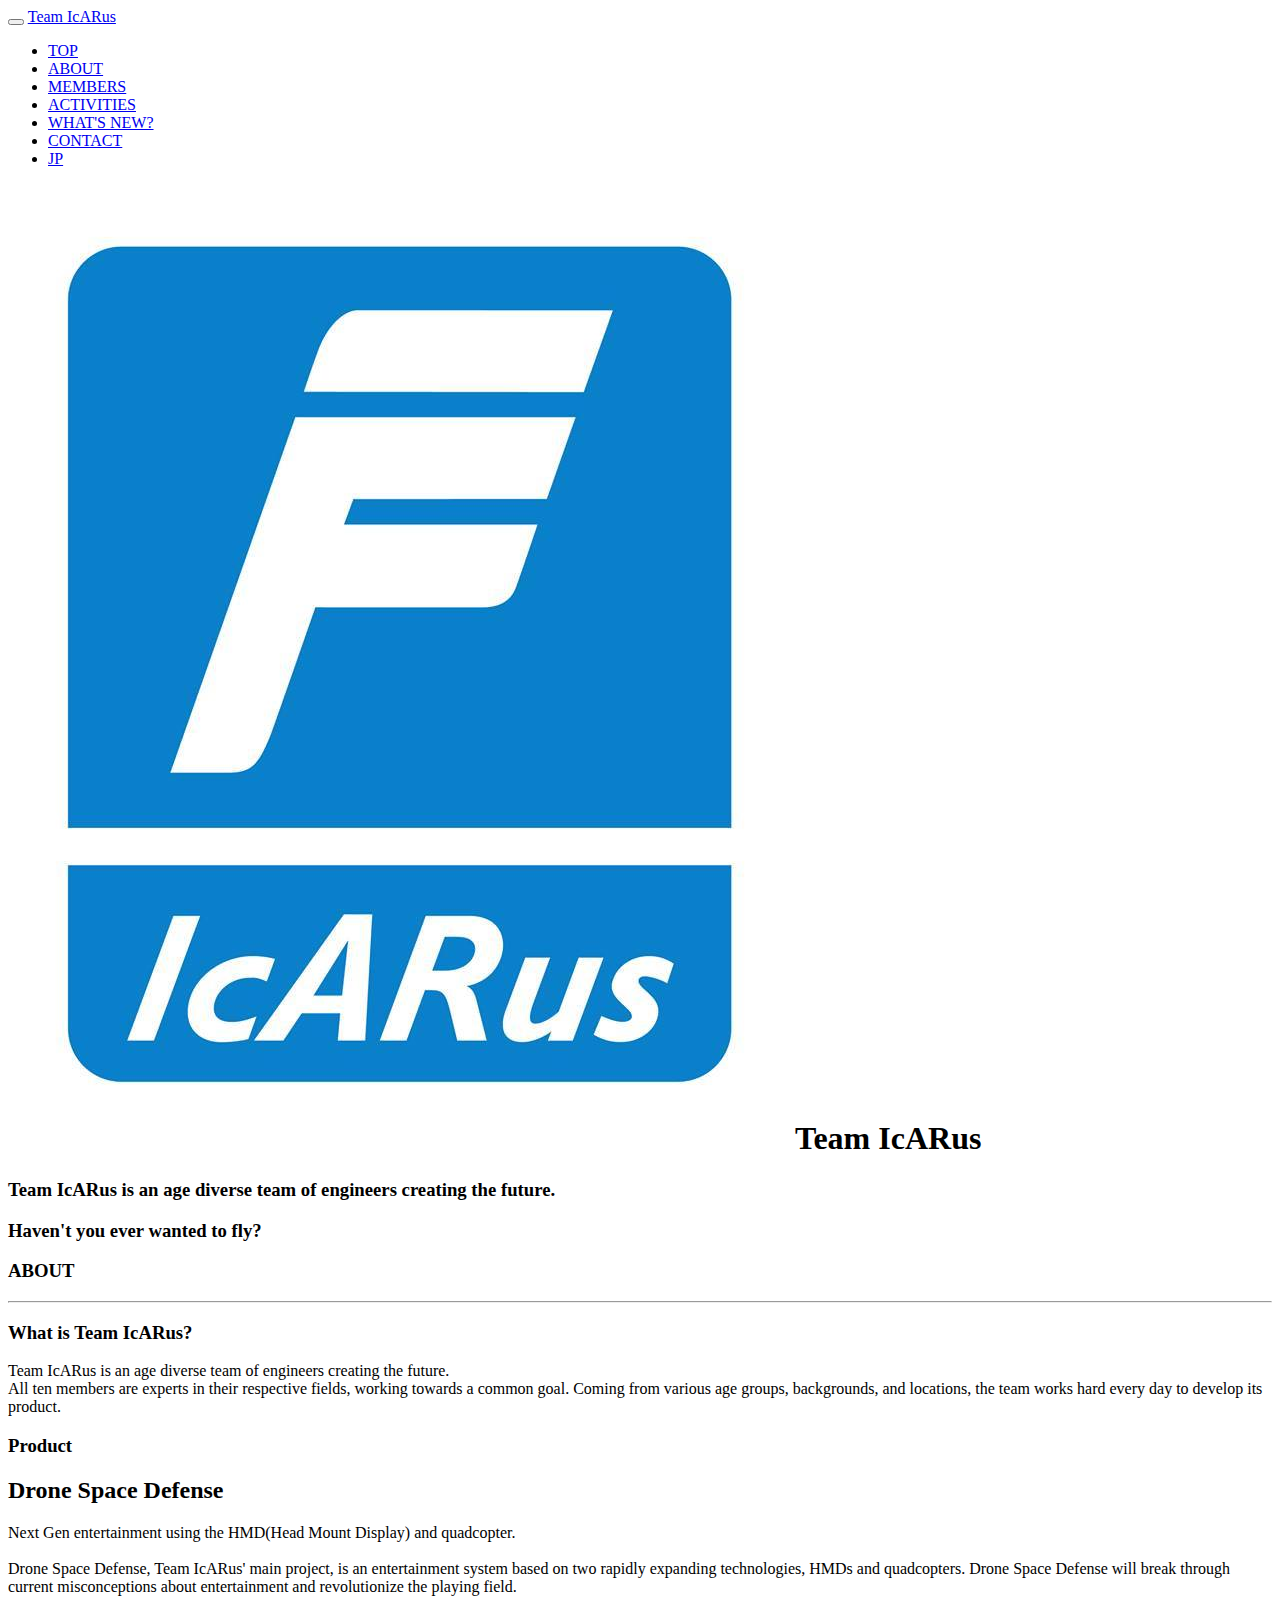
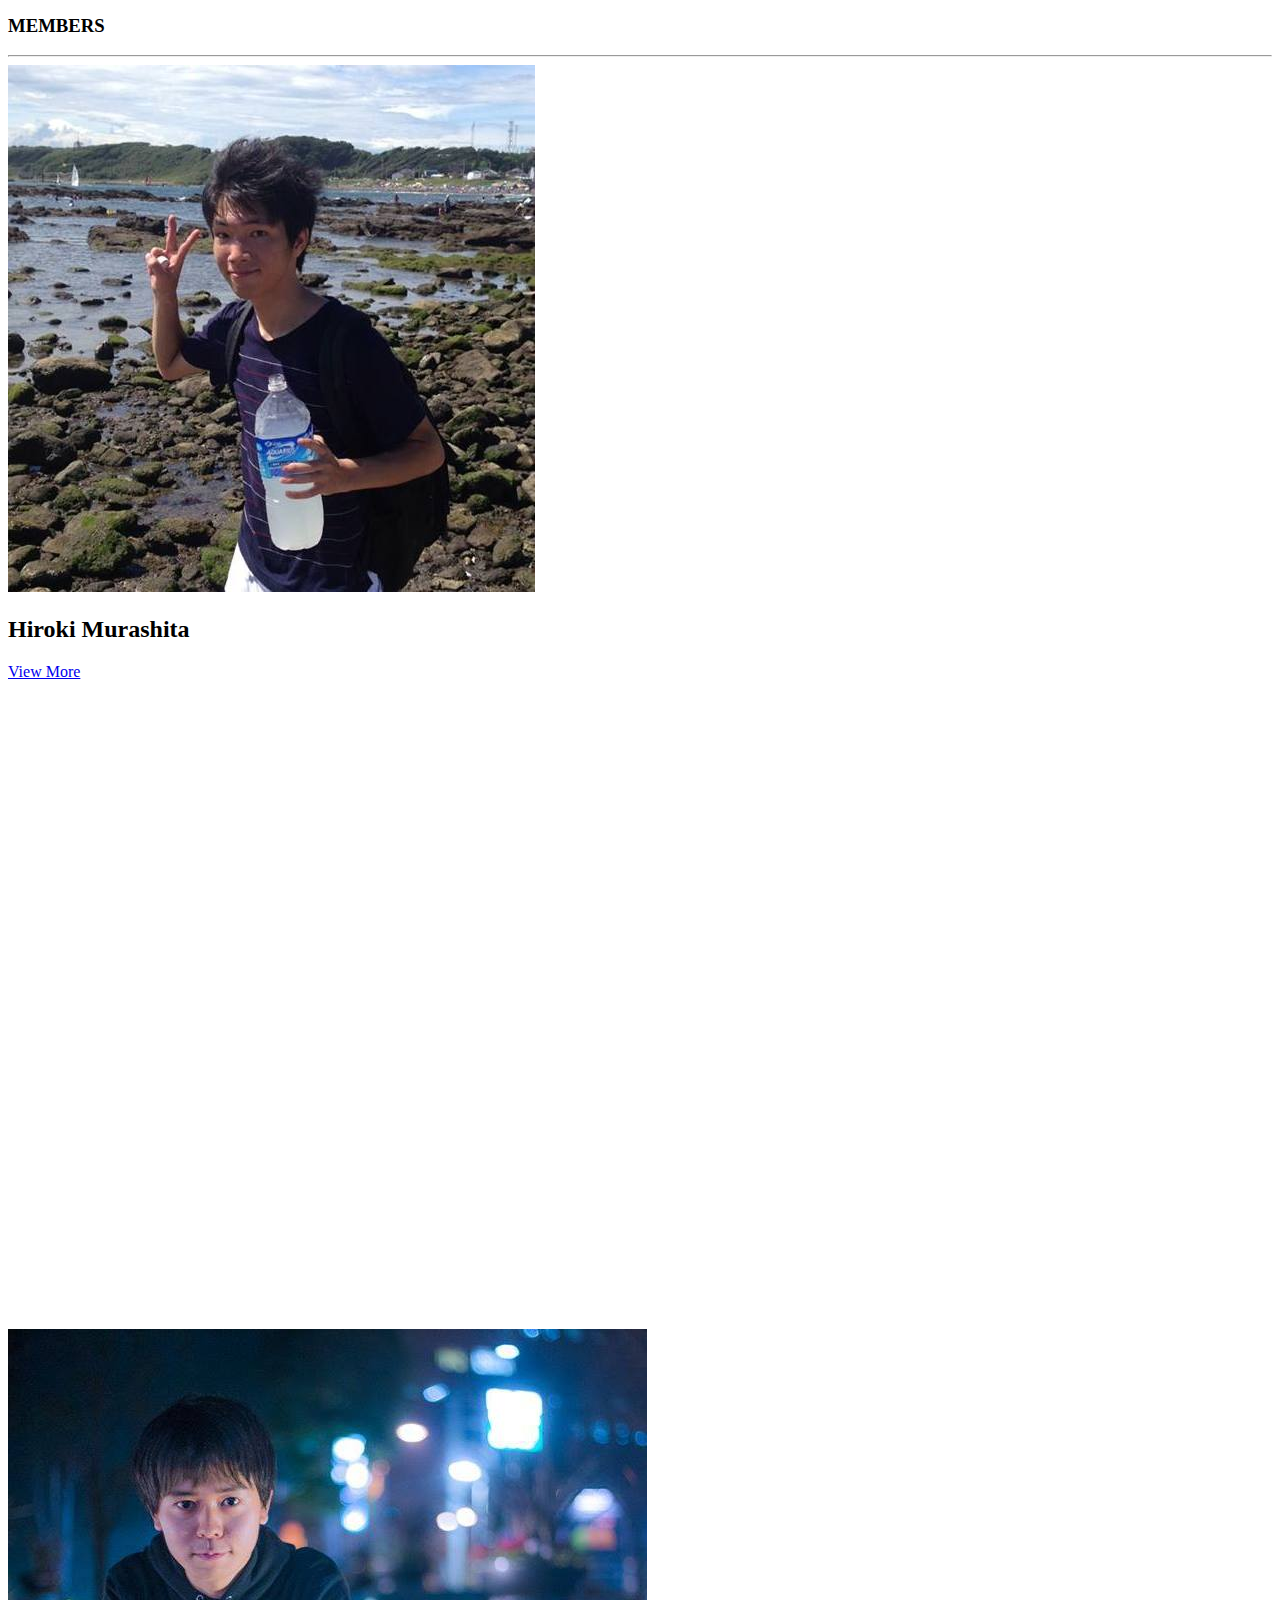
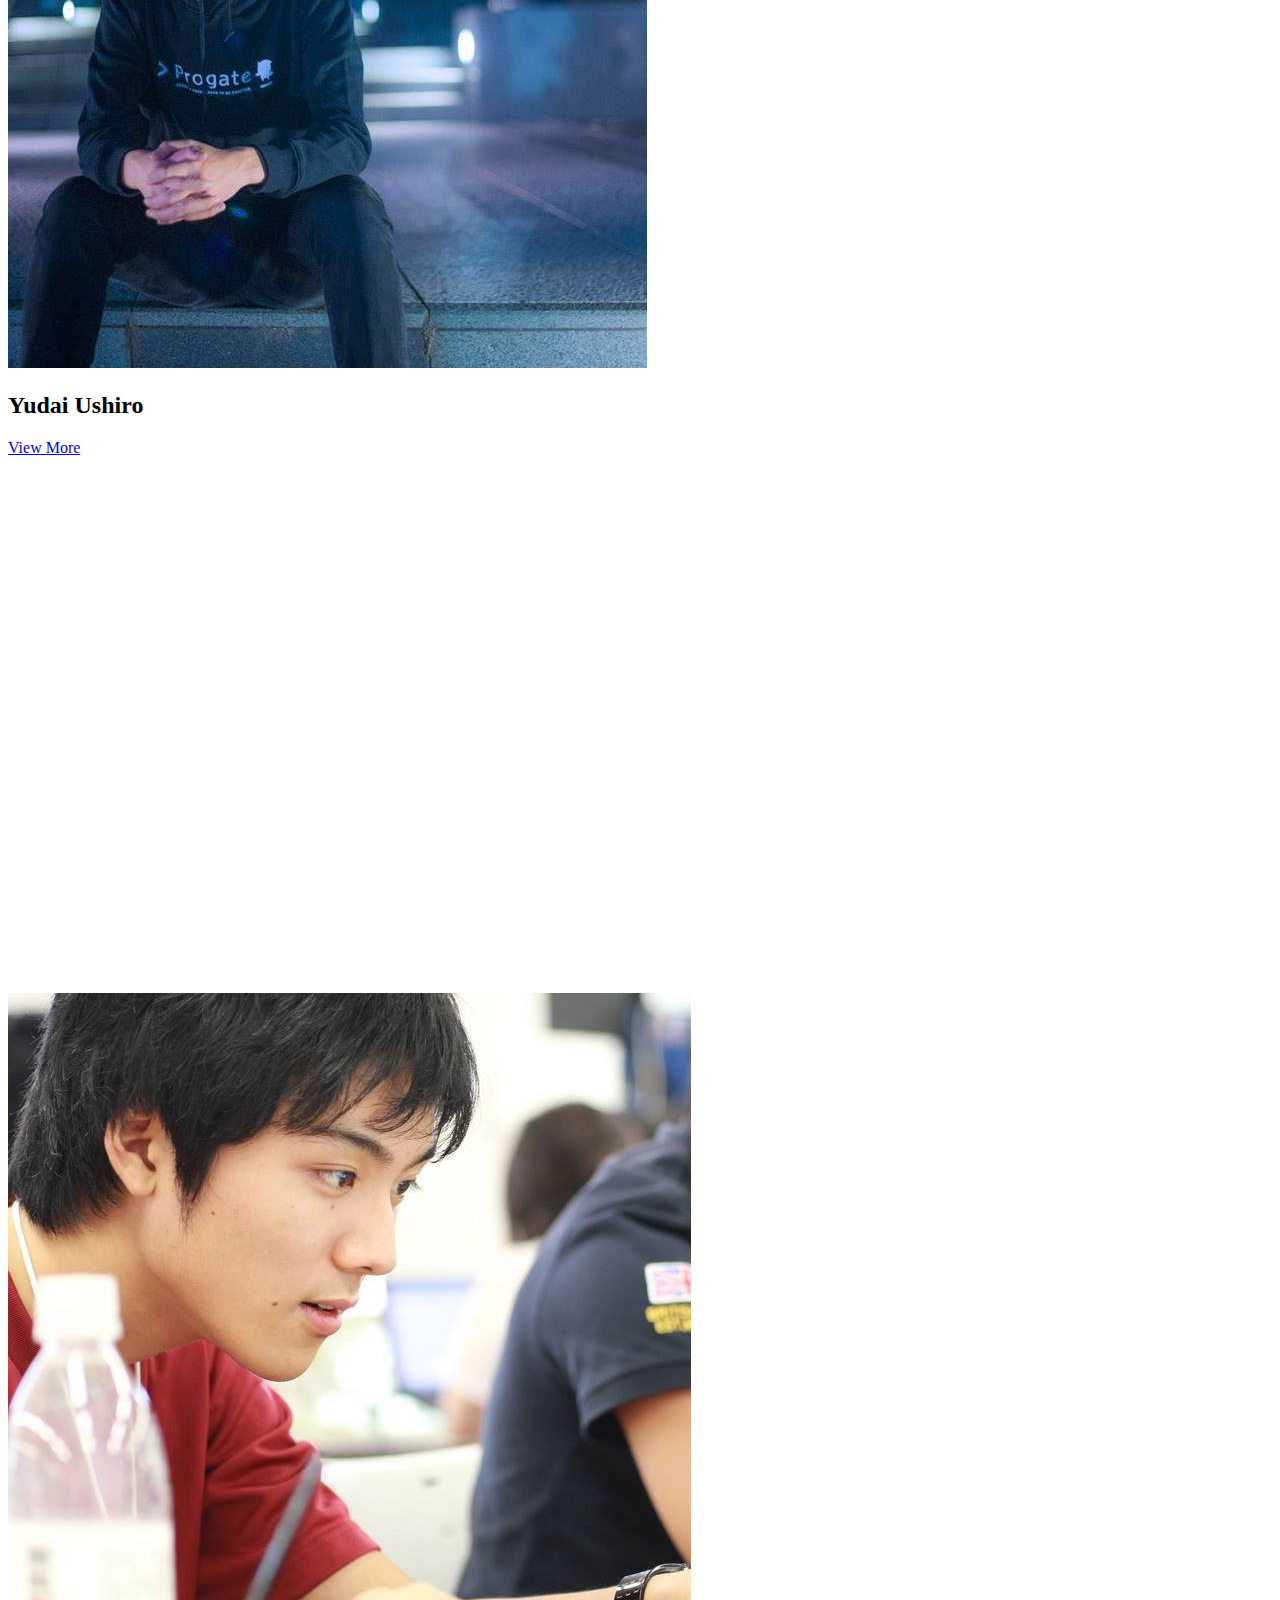
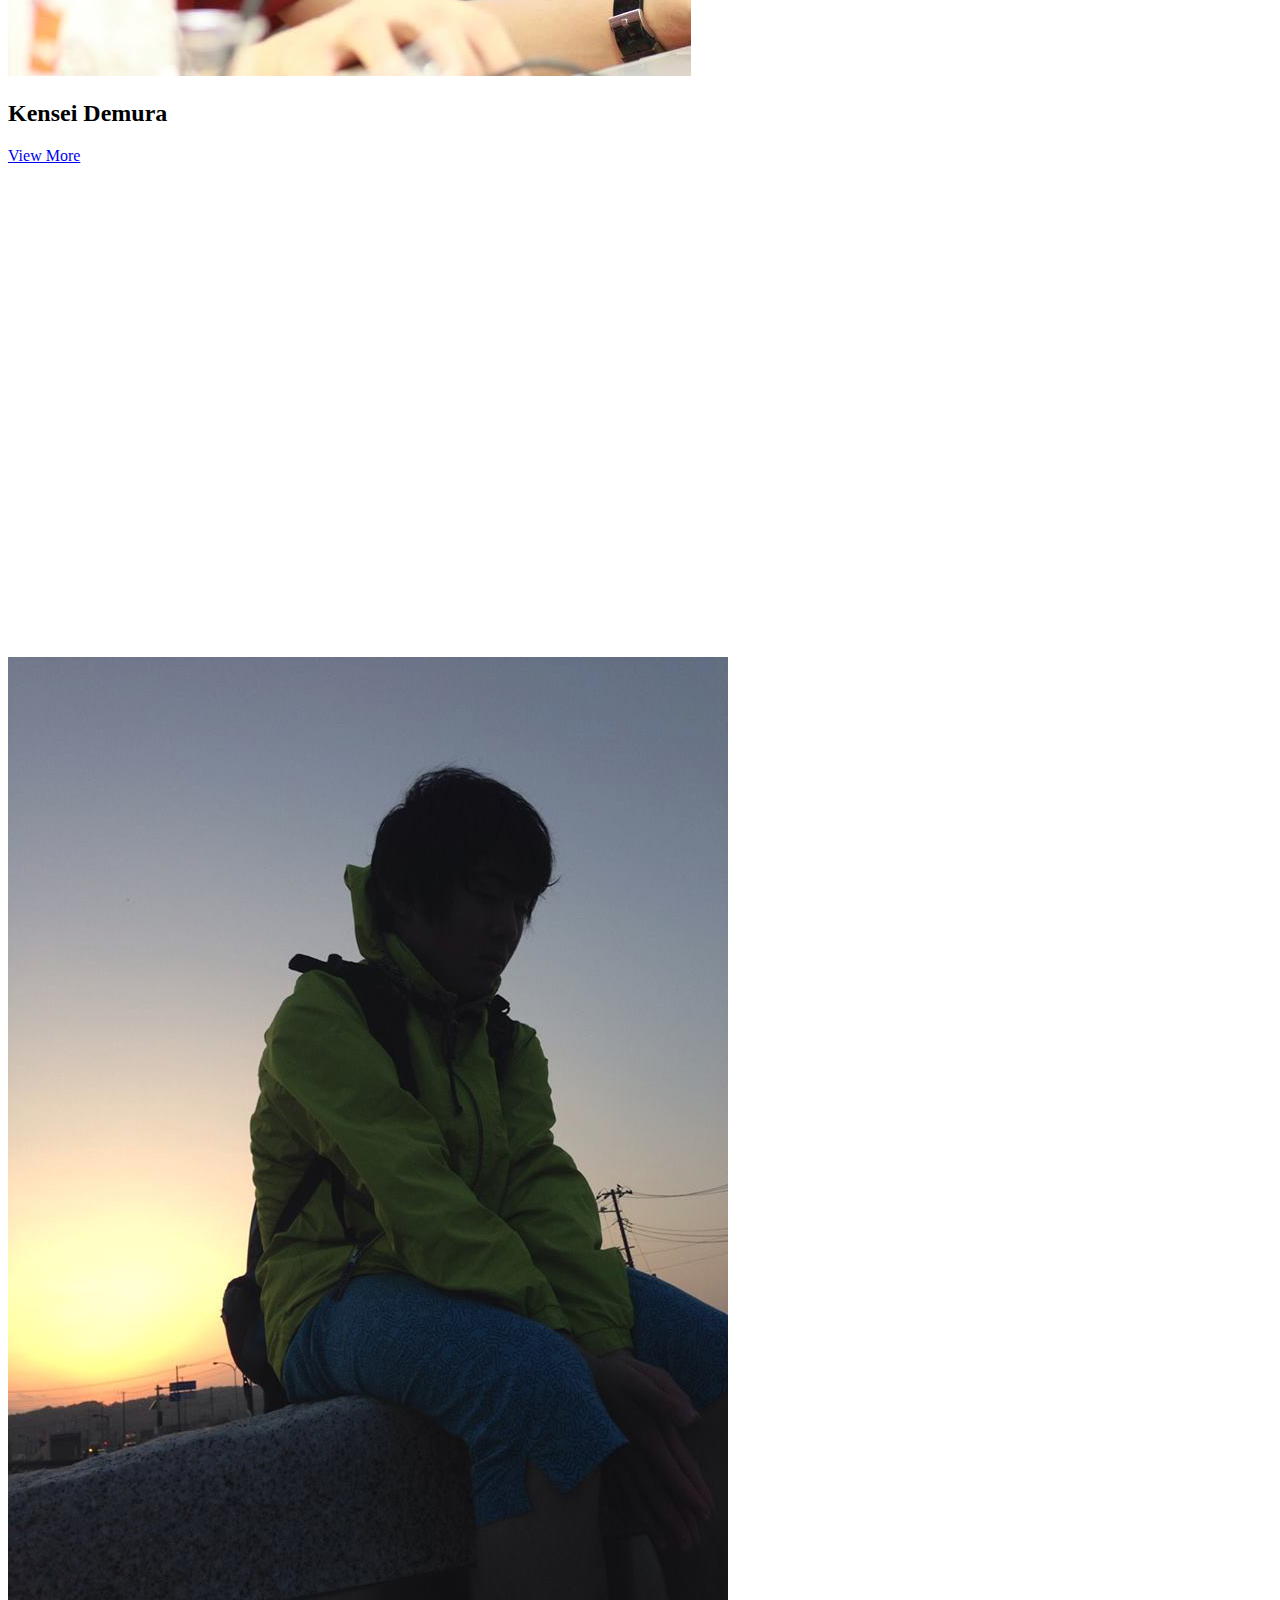
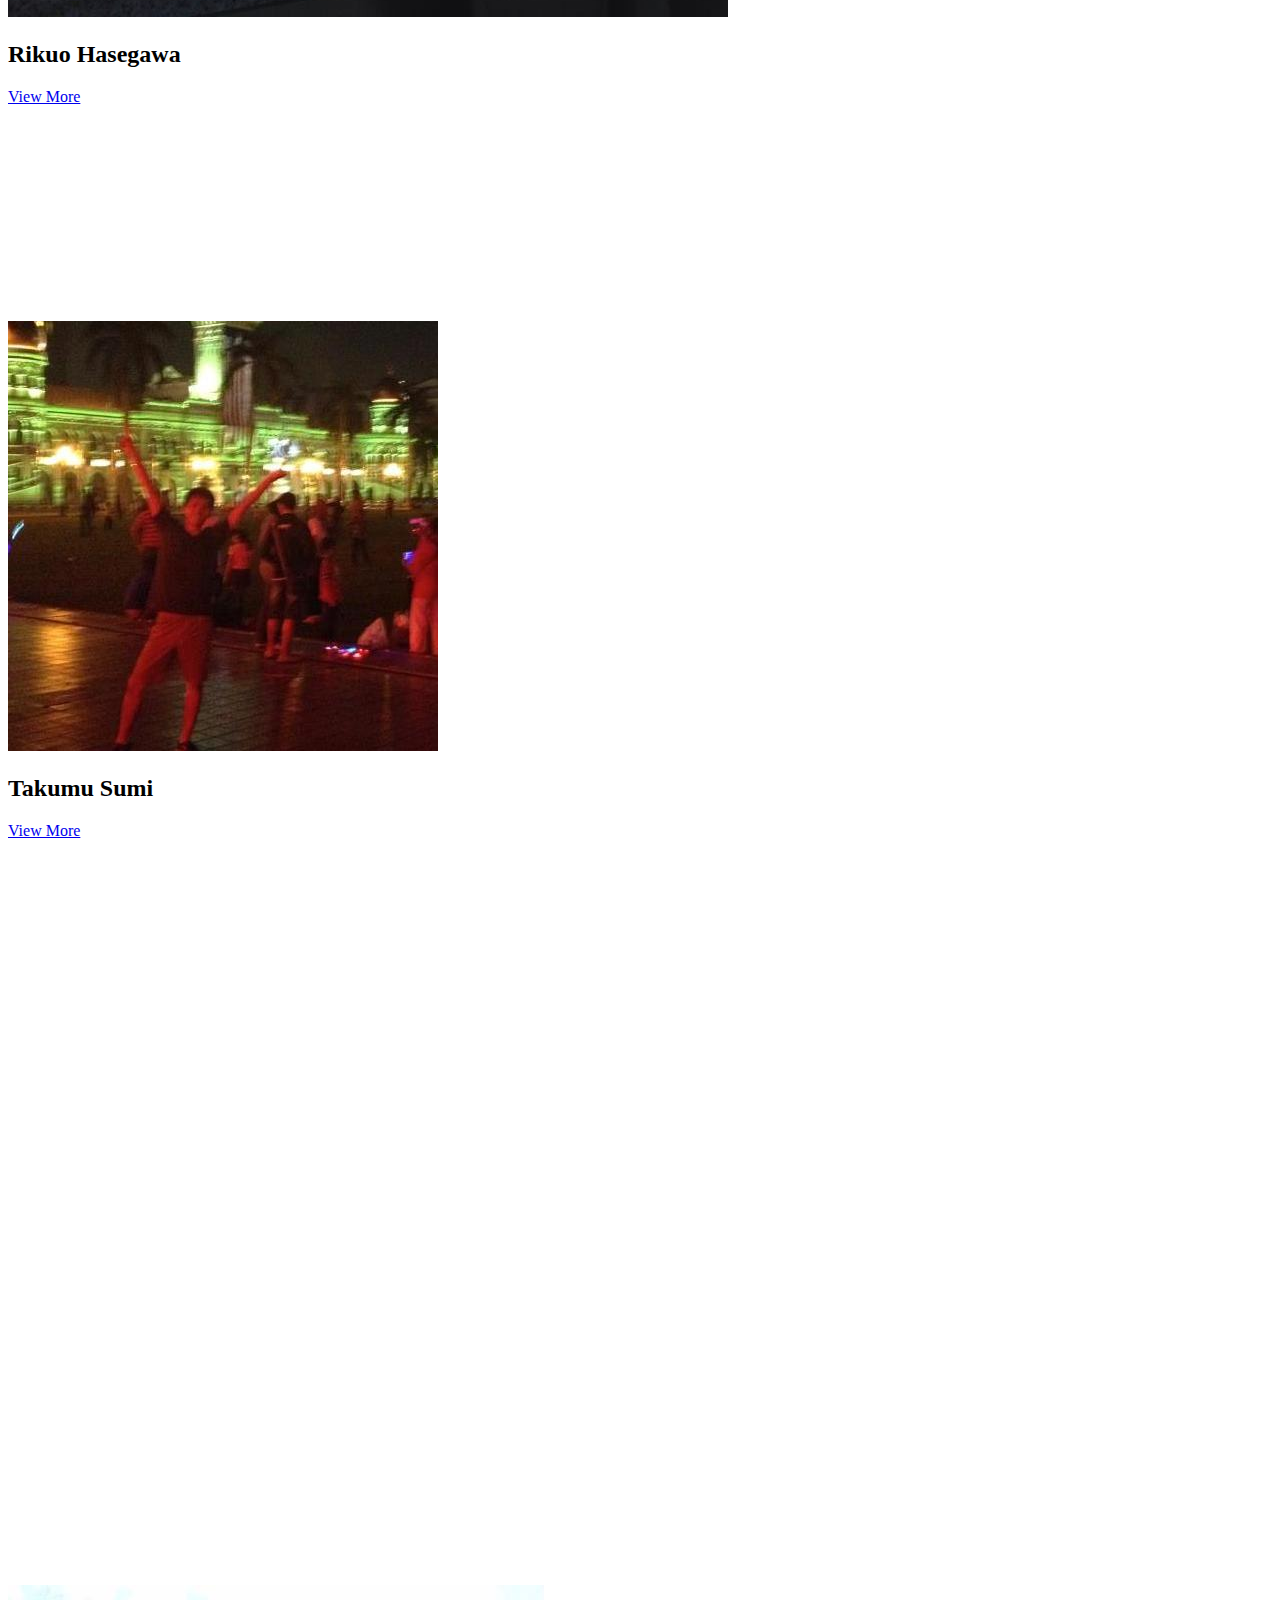
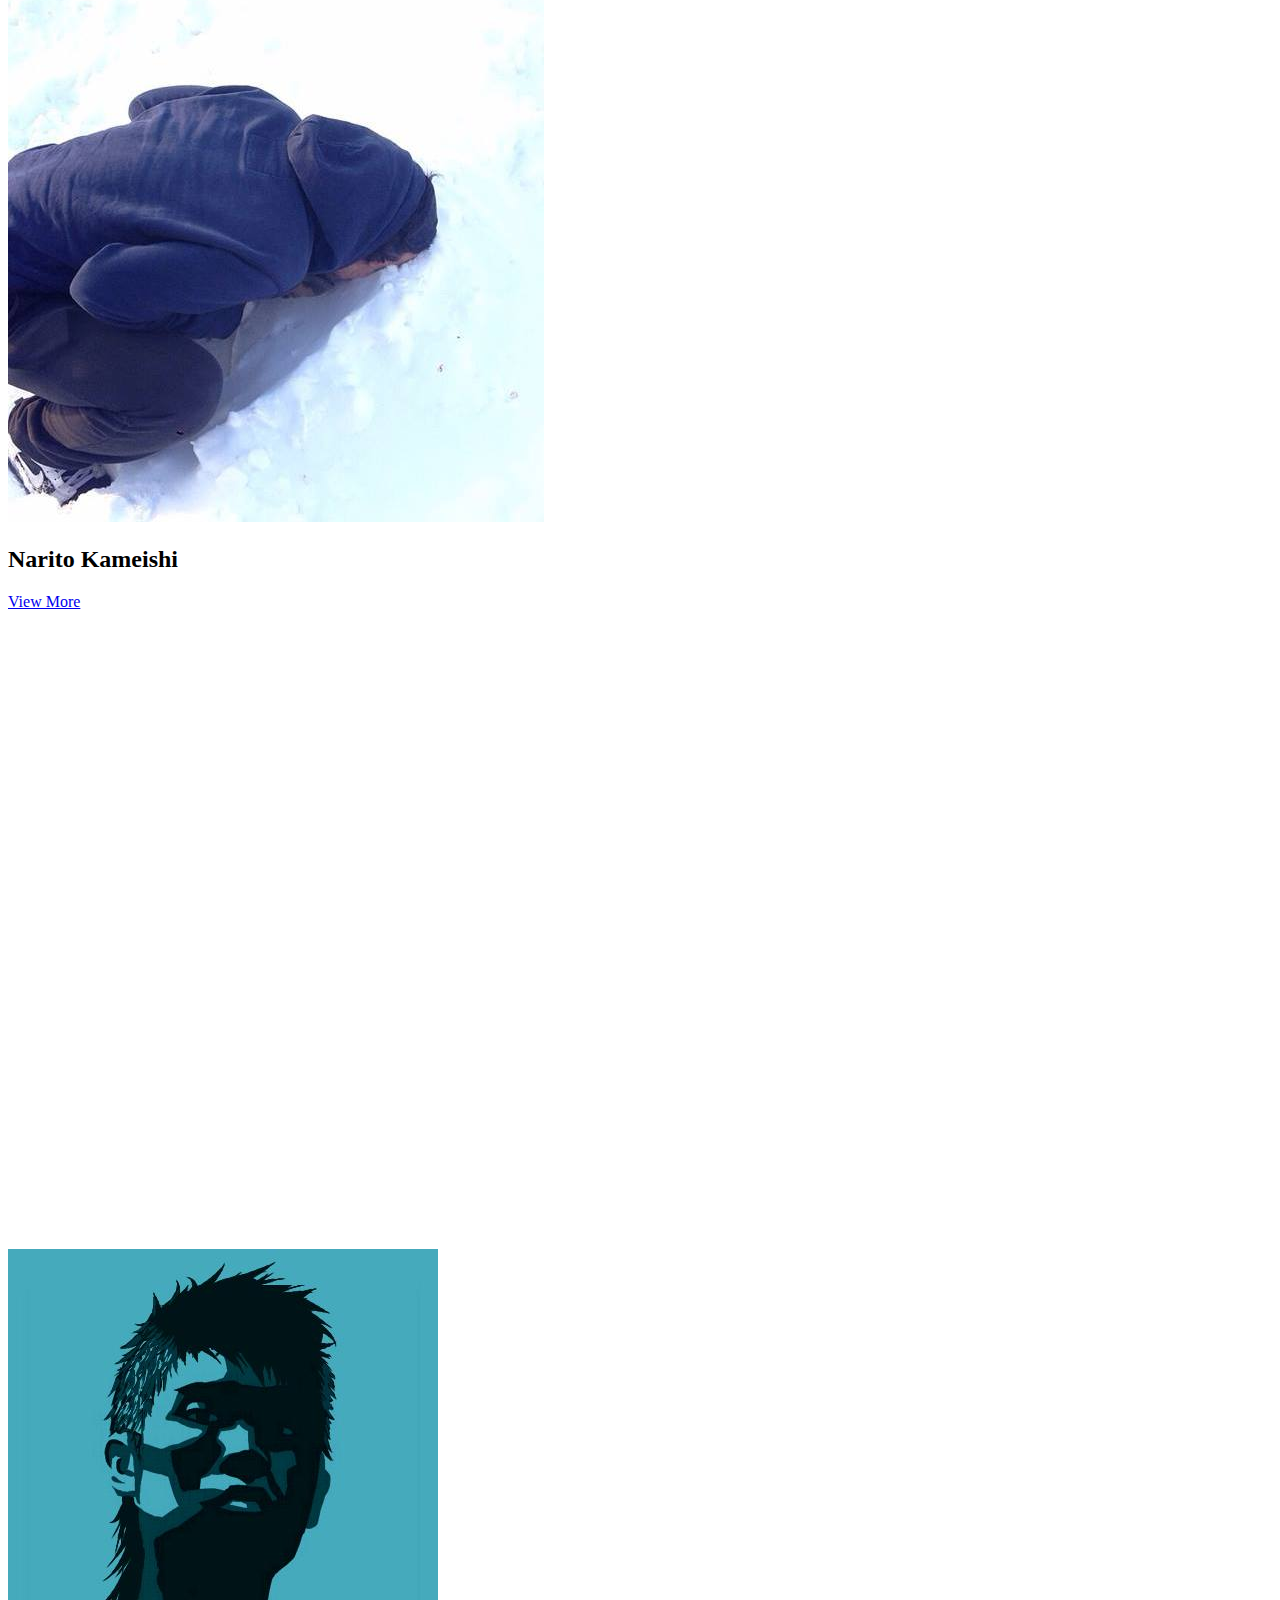
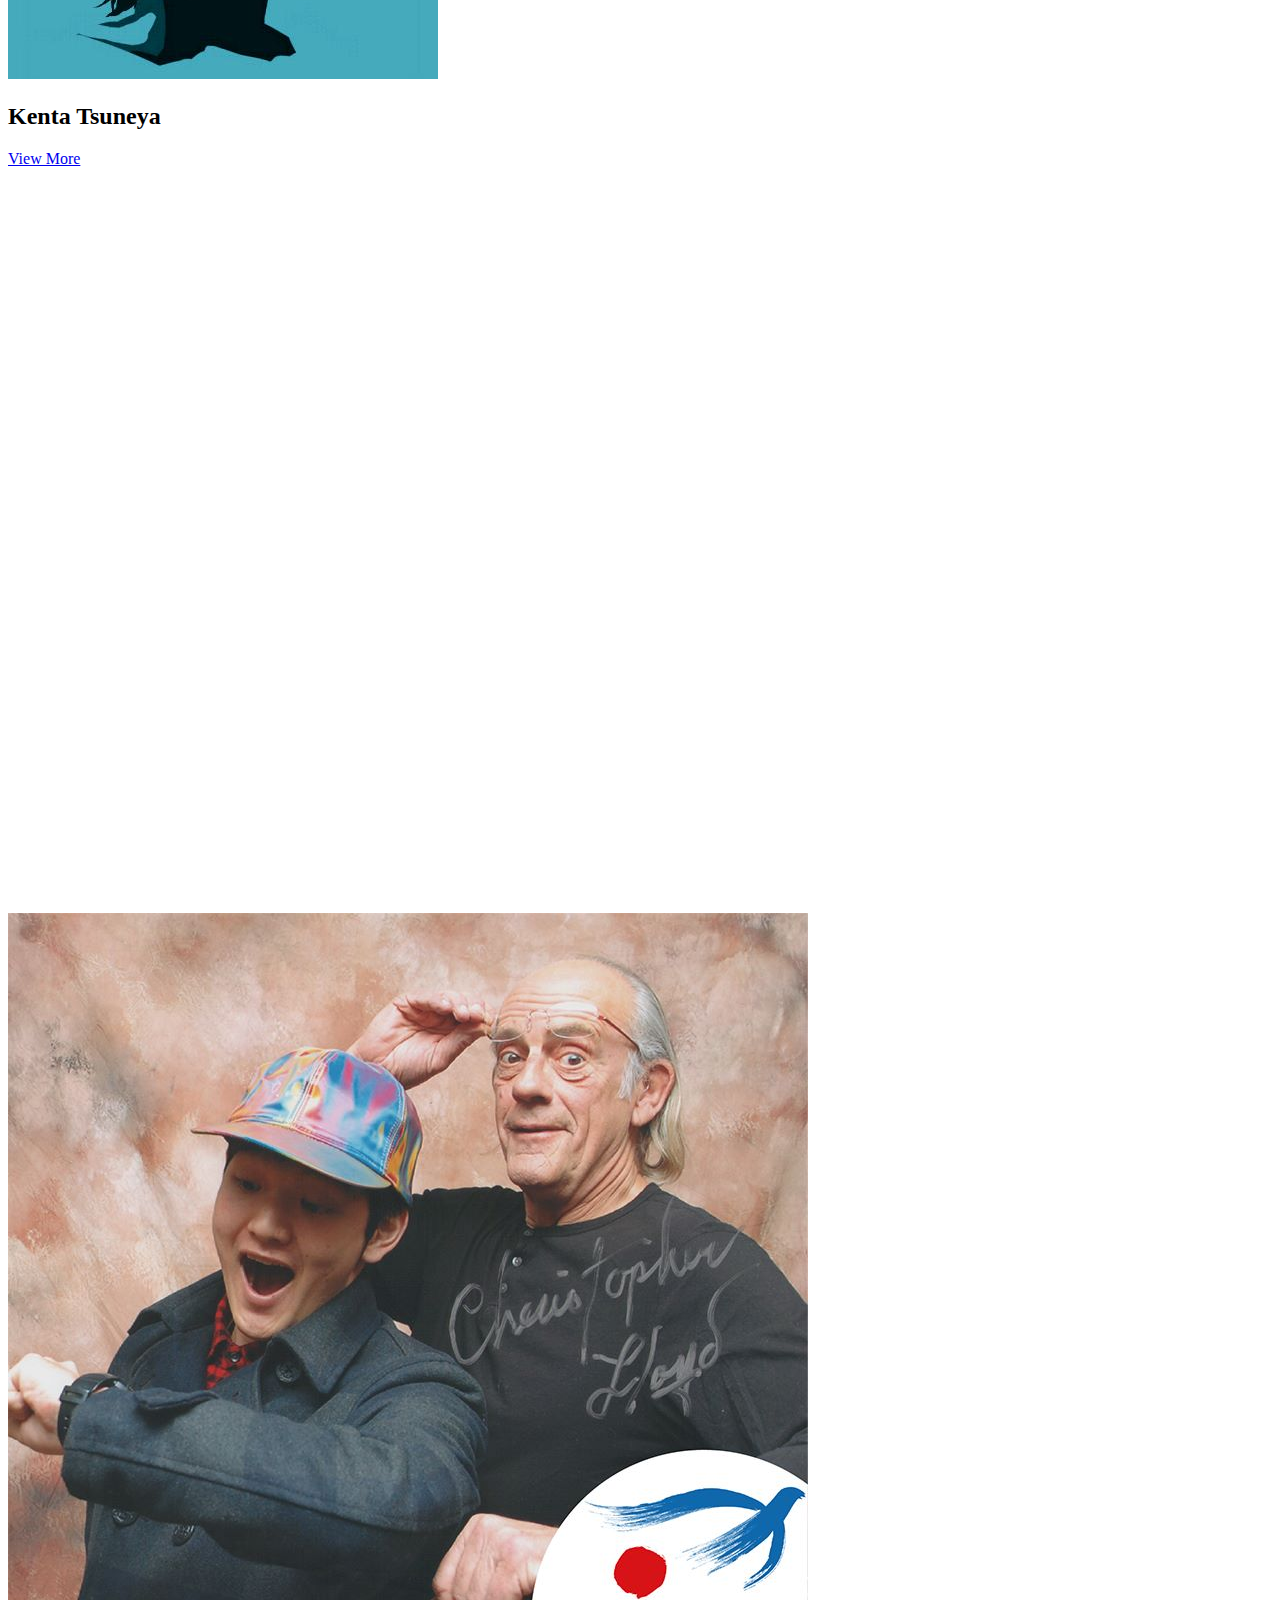
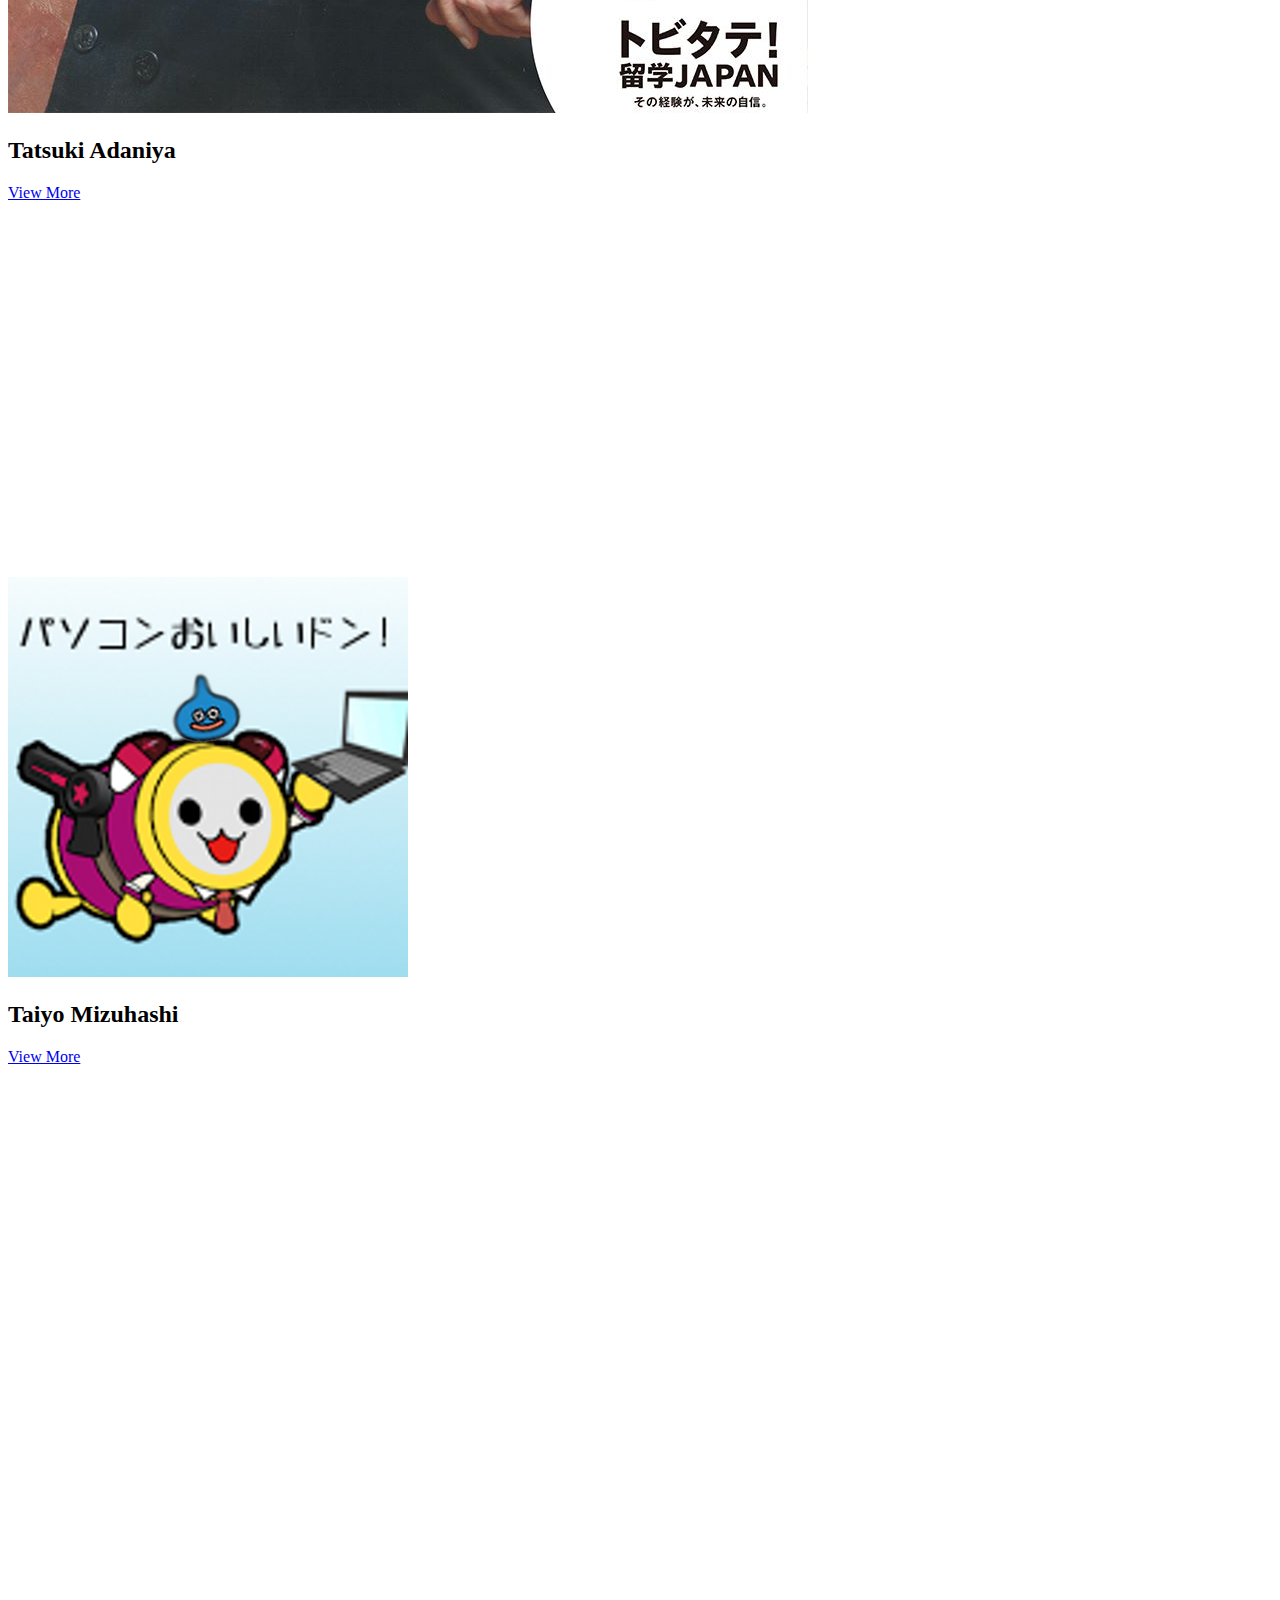
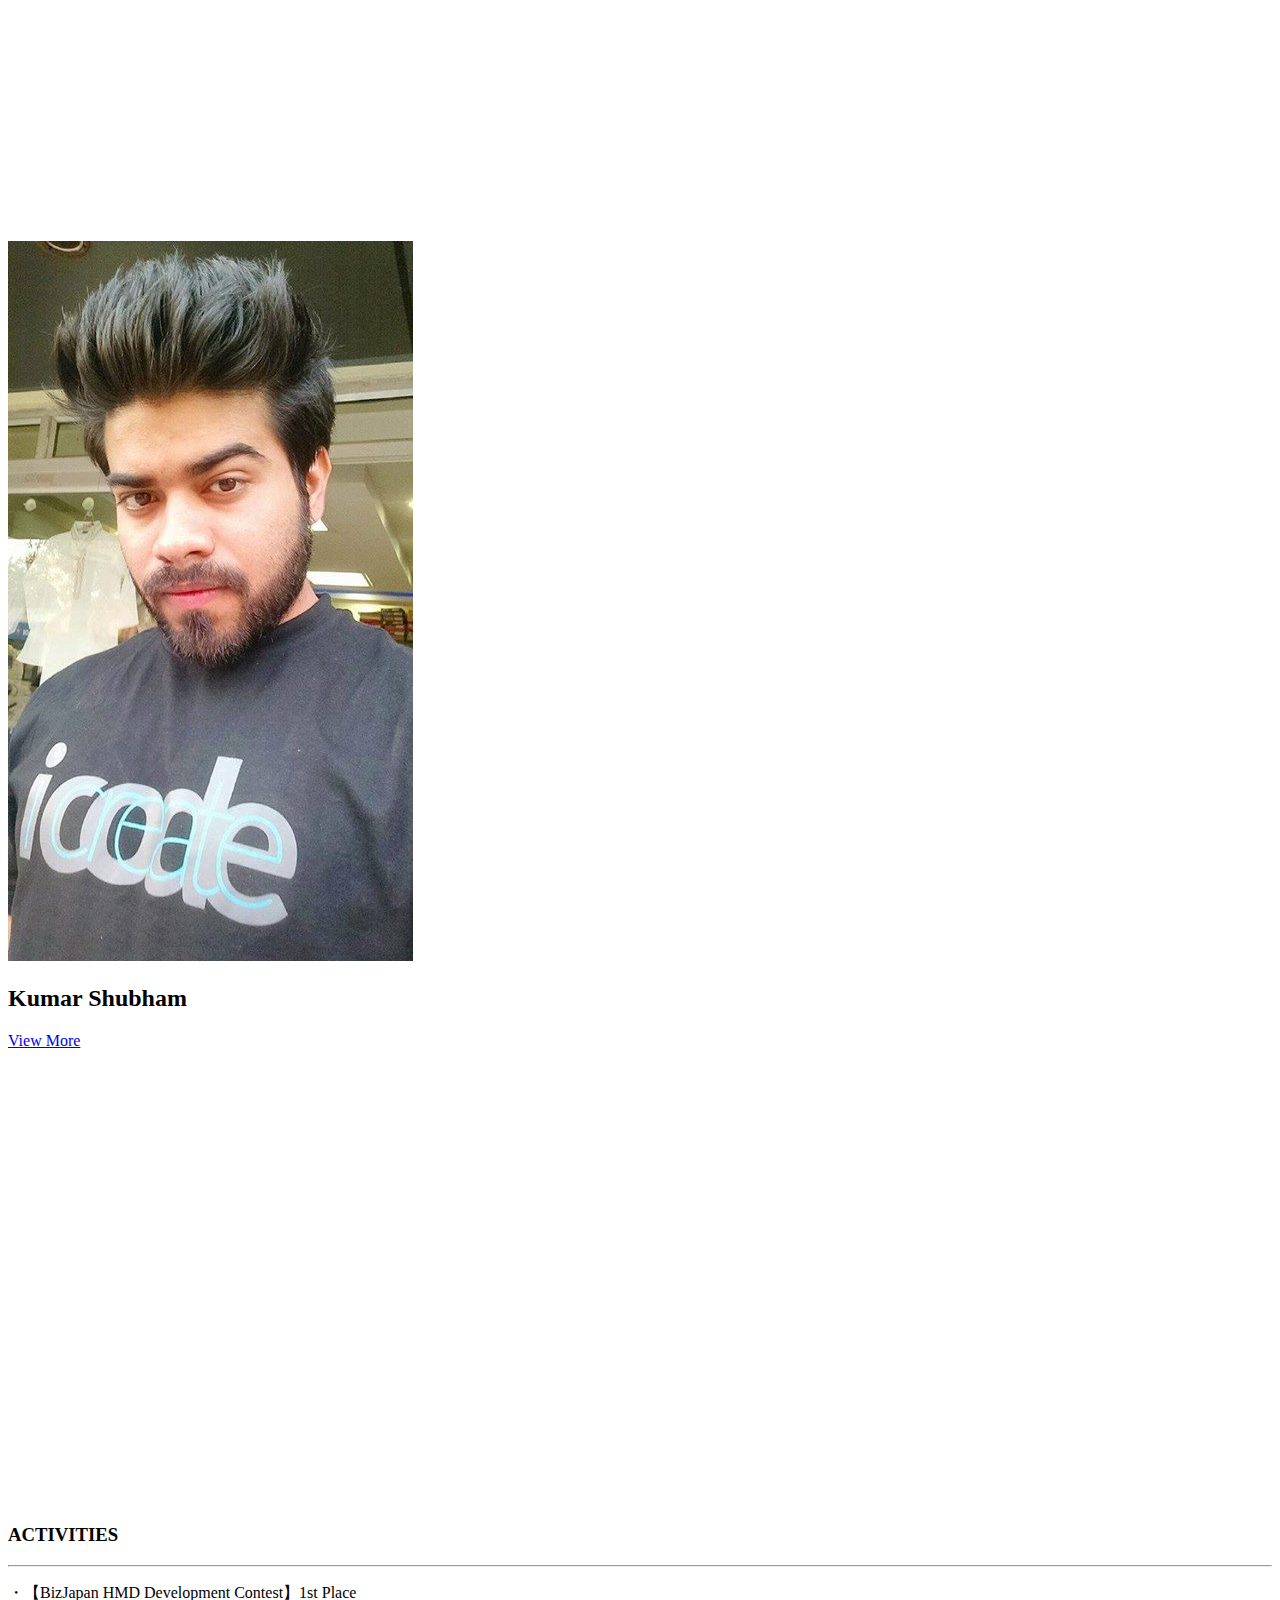
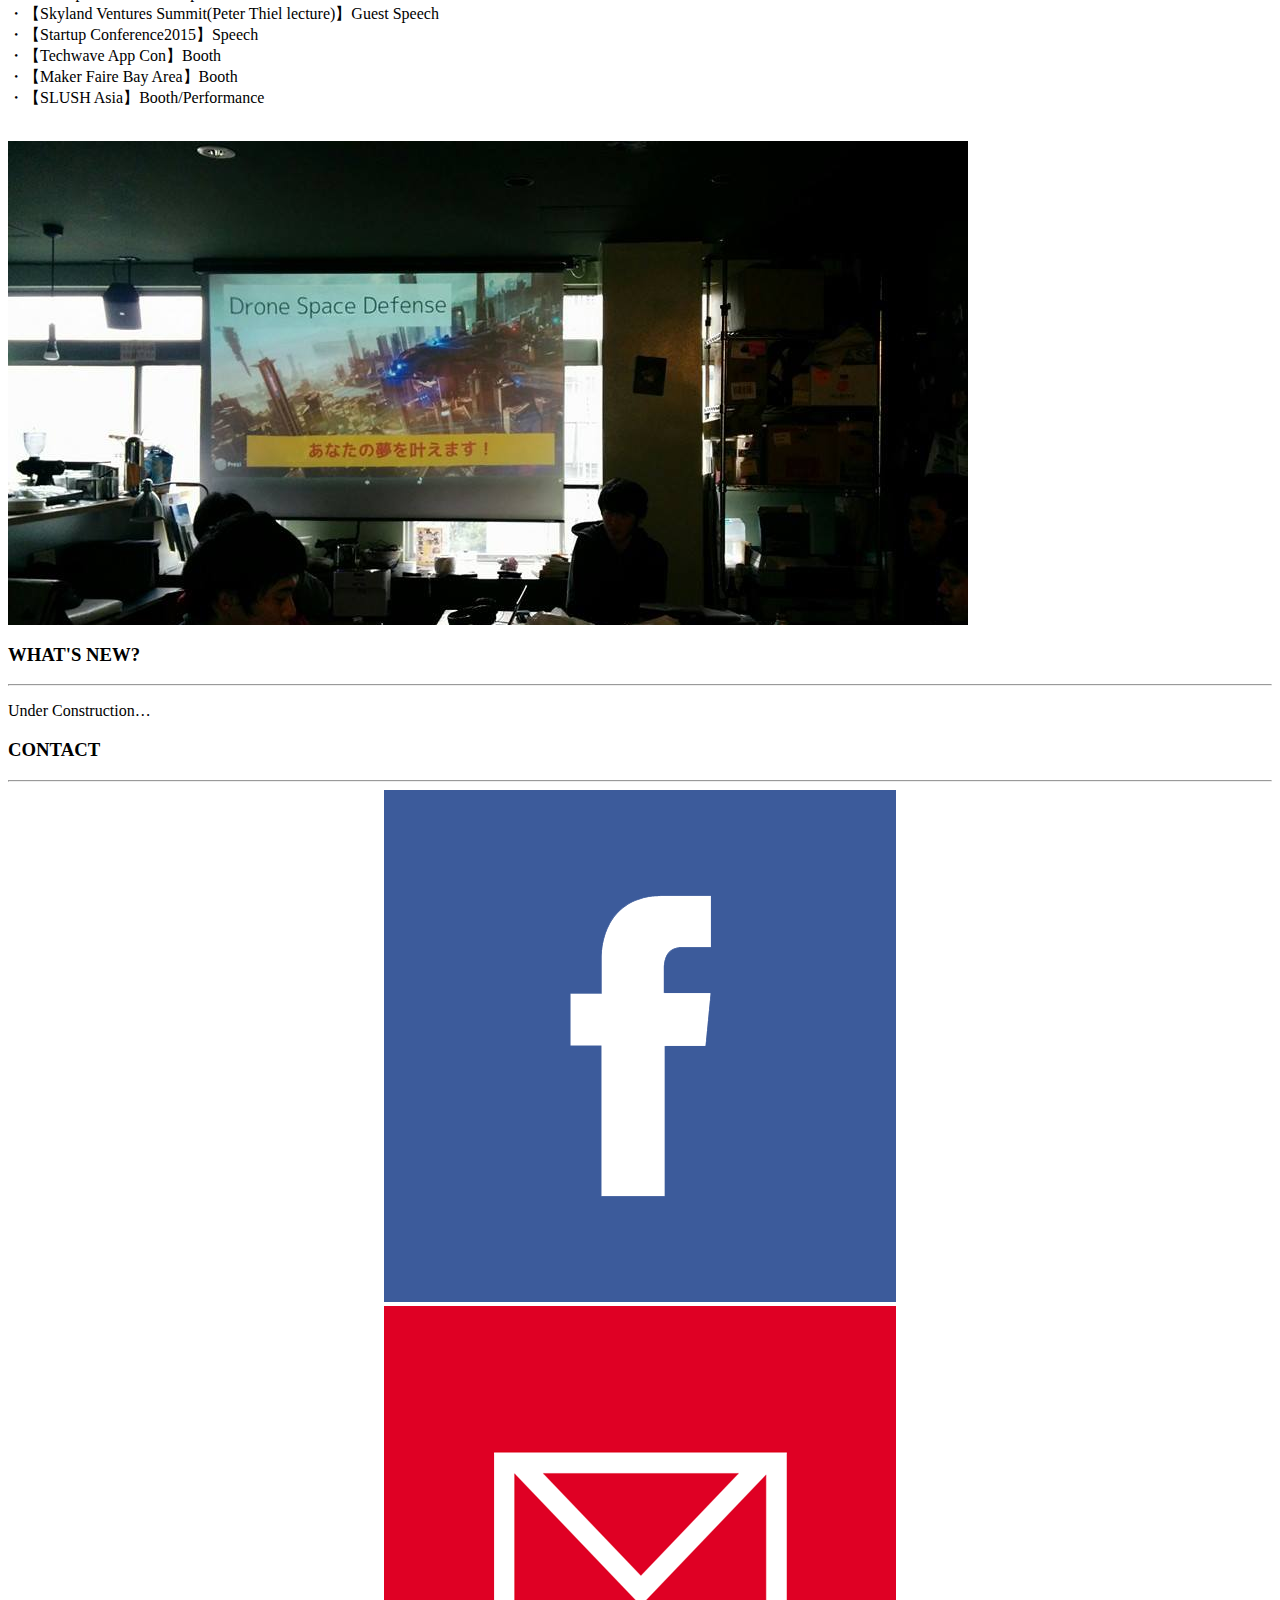
==== commit 71c6923d: "ひとまず本日の翻訳作業終了" ====
--- a/english.html
+++ b/english.html
@@ -6,7 +6,7 @@
 	<meta http-equiv="content-language" content="ja"><!--<meta http-equiv="content-language" content="ja,en" />-->
 	<meta http-equiv="X-UA-Compatible" content="IE=edge">
 	<meta name="viewport" content="width=device-width, initial-scale=1">
-	<title>Team IcARus(チーム イカロス)</title>
+	<title>Team IcARus</title>
 	<meta name="description" content="Team IcARusは、年代を越えて集まった、次世代を見据えたエンジニアチームです。">
 	<meta name="keywords" content="Team IcARus,teamicarus,Drone Space Defense">
 	<link rel="shortcut icon" href="./index_files/logo.jpg">
@@ -45,20 +45,20 @@
 	<div class="container">
 		<div class="navbar-header ">
 			<button type="button" class="navbar-toggle" data-toggle="collapse" data-target=".navbar-collapse"> <span class="icon-bar"></span> <span class="icon-bar"></span> <span class="icon-bar"></span> </button>
-			<a class="navbar-brand" href="http://teamicarus.net/#top"> Team IcARus </a> </div>
+			<a class="navbar-brand" href="#top"> Team IcARus </a> </div>
 		<div class="navbar-collapse collapse ">
 			<ul class="nav navbar-nav">
 				<!--nav右  -->
 			</ul>
 			<ul class="nav navbar-nav  navbar-right navele">
 				<!--nav左  -->
-				<li><a href="http://teamicarus.net/#top"> TOP </a></li>
-				<li><a href="http://teamicarus.net/#about"> ABOUT </a></li>
-				<li><a href="http://teamicarus.net/#member"> MEMBERS </a></li>
-				<li><a href="http://teamicarus.net/#activities"> ACTIVITIES </a></li>
-				<li><a href="http://teamicarus.net/#whats"> WHAT'S NEW? </a></li>
-				<li><a href="http://teamicarus.net/#contact"> CONTACT </a></li>
-				<li><a href="english.html">EN </a></li>
+				<li><a href="#top"> TOP </a></li>
+				<li><a href="#about"> ABOUT </a></li>
+				<li><a href="#member"> MEMBERS </a></li>
+				<li><a href="#activities"> ACTIVITIES </a></li>
+				<li><a href="#whats"> WHAT'S NEW? </a></li>
+				<li><a href="#contact"> CONTACT </a></li>
+				<li><a href="index.html">JP </a></li>
 			</ul>
 		</div>
 	</div>
@@ -277,103 +277,84 @@
 
 
 <div class="remodal-overlay" style="display: none;"></div><div class="remodal-wrapper"><div class="remodal" data-remodal-id="modal-1" style="visibility: visible;">
-	<h3 class="h1">村下 照</h3>
-	<p> 固定翼機製作<br>
-		東京大学 工学部 計数工学科 新3年<br>
-		東大エンジニアサークル ZEROxONE 所属<br>
-		C-school講師<br>
-		<br>
-		プログラミングC/C++ (ruby , java少し)<br>
-		マイコン arduino/arduinoADK (pic 少し)<br>
-		センサー  GPS,磁気方位センサーなど<br>
-		アプリ開発  (android少し)<br>
-		<br>
-		去年の夏にarduinoを使った自動操縦のオーロラ撮影船を設計製作する。<br>
-		<br>
-		カフェで開かれる個別指導塾のc.schoolで数学の講師を勤める中で教え子の中学1年生の少年の影響で飛行機に興味を持ち、冬からインドアプレーンの自作に取り組み始める。<br>
-		そんな中知り合いからoculusの開発コンテストに誘われる。<br>
-		中1の生徒と参加し、「ラジコン飛行機とoculusで本物さながらの空中戦をする」というプロジェクトを立ち上げる。<br>
-		その際会場で現在のチームIcARusのメンバーの多くと出会う。<br>
-		<br>
-		その後チームの主軸はDroneに変更となるが<br>
-		自分自身は固定翼飛行機で空中戦をするという当初の中1の少年と思い描いた方向を模索している。<br>
-		現在はカメラを乗せて低速飛行ができるような超軽量バルサ製のスケール機の製作を進めている。<br>
-		<br>
-		ものつくりは昔から好きでしたが作りたいものがあっても知識が追い付かないことが多く諦めていたものが多かったです。
-		しかし大学生になり今まで諦めていたものがそれほど遠い存在ではないような気がして去年の夏から再びなにかを作ってみたいと主な強く思うようになり、実際に行動して「新しいもの」を自分に求める気持ちが今までになくに高まっています。<br>
-		<br>
+	<h3 class="h1">Hiroki Murashita</h3>
+	<p> Department：Fixed Wing Aircraft Dev. / Founder
+		<br><br>
+		Affiliations/C.V.：<br>
+			・UTokyo, Dpt. of Mathematical Engineering and Information Physics<br>
+			・UTokyo Engineering Community ZEROxONE Member<br>
+			・C-School Lecturer
+		<br><br>
+		Skills：<br>
+		C,C++,Arduino,GPS、magnetic field sensor、android app development
+		<br><br>
+		About me：<br>
+			I am currently developing the fixed wing aircraft, as it was a boy's dream to fly a plane in the sky that started this project. I have begun working on things that I previously would have given up in a pursuit of "new things".
+		<br><br>
 	</p>
 	<br>
 	<a class="remodal-confirm" href="./index_files/index.html">OK</a> <a href="./index_files/index.html" class="remodal-close"></a></div></div><div class="remodal-wrapper"><div class="remodal" data-remodal-id="modal-2" style="visibility: visible;">
-	<h3 class="h1">
-		後 雄大
-		<p> Unity Game Dev.
-			<br>
-			早稲田大学先進理工学部電気情報生命工学科4年<br>
-			東京大学エンジニアサークルZEROxONE代表
-			<br>
-			2015年2月より株式会社nowall勤務　railsエンジニア<br>
-			<br>
-			スキル HTML, CSS, javascript, ruby, ruby on rails, unity <br>
-			<br>
-			株式会社nowallではプログラミング学習サービスを開発しています。<br>
-			<br>
+	<h3 class="h1">Yudai Ushiro</h3>
+		<p> Department：Unity Game Dev.
+			<br><br>
+			Affiliations/C.V.：<br>
+				・UWaseda,  Department of Electrical Engineering and Bioscience<br>
+				・UTokyo Engineering Community ZEROxONE President<br>
+				・nowall inc. Ruby on Rails Engineer
+			<br><br>
+			Skills：<br>
+			HTML, CSS, javascript, ruby, ruby on rails, unity
+			<br><br>
+			About me：<br>
+			I am hosting a student-centered community around a mission to create products that make people's lives better. I personally spend my time programming either at the workplace or in the community.
+			<br><br>
 		</p>
 		<br>
 		<a class="remodal-confirm" href="./index_files/index.html">OK</a> </h3><a href="./index_files/index.html" class="remodal-close"></a></div></div><div class="remodal-wrapper"><div class="remodal" data-remodal-id="modal-3" style="visibility: visible;">
-	<h3 class="h1">出村 賢聖</h3>
-	<p> チーフエンジニア<br>
-		石川県立金沢泉丘高等学校理数科２年（４月から関東に移ります） <br>
-		NII(国立情報学研究所) SIGVerse Project Developer <br>
-		D.K.T. President (http://dkt.jpn.org) <br>
-		<br>
-		<br>
-		詳しい経歴
-		:https://www.wantedly.com/users/6190668 <br>
-		スキル<br>
-		ロボット開発,組み込みシステム開発、コンピュータネットワーク・セキュリティ、画像処理、３D設計/モデリング、３Dプリンティング、CNC加工、 2D設計、WEBアプリ開発、オブジェクト指向開発、Linux/UNIX、プレゼン、ICT・ロボティクス教育、PM、英語コミュニケーション（技術発表・プレゼン、ロボットの国際会議で発言したり、スピーチ等） <br>
-		プログラミング言語<br>
-		C/C++で開発中心, bash/shでスクリプト製作中心,  ARMアセンブラ, JavaScript, HTML/XML ,CSS/Sass, python, batchfile,haskell初心者, phpノービス <br>
-		フレームワーク<br>
-		ROS(Robot Operating System), OpenCV, jQuery, AngularJS, Apache Cordova, Choregraphe, CMAKE, Unity初心者 <br>
-		ロボット開発<br>
-		PIC開発ボードの自作ロボット、Arduino自作ロボット、Turtlebot,Softbank Pepper <br>
-		組み込み<br>
-		Arduino, Raspberry Pi,ARMプロセッサのアーキテクチャとアセンブリ命令,Intel Edison, NVIDIA Jetson TK1, PIC, Parallex Propeller <br>
-		<br>
-		当初はHMDのアプリケーションでロボットの学習データ集めをするためこのプロジェクトに参加したのですが、最近UAVの面白さがわかってきました！ <br>
-		UAVはロボティクスとかなり共通する部分があります！ <br>
-		<br>
-		画像処理、ドローンのソフトウエアインフラ、３Dモデリング等をしていきたいと思います。 <br>
+	<h3 class="h1">Kensei Demura</h3>
+	<p> Department：Chief Engineer
+		<br><br>
+		Affiliations/C.V.：<br>
+			・Kanazawa Izumigaoka High School, Department of Maths and Sciences<br>
+			・NII(National Institute of Informatics) SIGVerse Project Developer<br>
+			・D.K.T.(http://dkt.jpn.org) President
+		<br><br>
+		Skills：<br>
+		・Robotics<br>
+		・Embedded Systems<br>
+		・Computer networks and security、Image Processing、Linux/UNIX、etc.
+		<br><br>
+		About me：<br>
+
+		<br><br>
 	</p>
 	<br>
 	<a class="remodal-confirm" href="./index_files/index.html">OK</a> <a href="./index_files/index.html" class="remodal-close"></a></div></div><div class="remodal-wrapper"><div class="remodal" data-remodal-id="modal-4" style="visibility: visible;">
-	<h3 class="h1">長谷川 陸央</h3>
-	<p> Unity Game Dev., Web制作,広報<br>
-		<br>
-		都立国際高校25期　<br>
-		東大エンジニアサークル ZEROxONE 所属<br>
-		英検１級,TOEIC ip 985点<br>
-		<br>
-		<br>
-		中学校の頃からマーケティングなどの本を読み、ビジネスについての勉強をよくしていました。<br>
-		プログラミングを'14年の4月ごろから始めて、さまざまなプログラミング言語や環境を放浪してきました、PHP, javascriptを使ったゲーム制作,C++,visual C#,webのフロントエンド開発の勉強、Unity(C#スクリプト）<br>
-		IcARusではUnityのスクリプトを書いたり、雑務をこなしております。
-		<br>
+	<h3 class="h1">Rikuo Hasegawa</h3>
+	<p> Department:Unity Game Dev., Translation, Marketing
+		<br><br>
+		Affiliations/C.V.：<br>
+			・Tokyo Metropolitan Kokusai High School, International Department<br>
+			・UTokyo Engineering Community ZEROxONE Member<br>
+		<br><br>
+		Skills：<br>
+		Visual C#,Unity(C# Scripting）,Arduino,Electronics、marketing,aquaponics、information gathering.
+		<br><br>
+		About me：<br>
+		My role in Team IcARus is Unity game scripting, presentations, marketing, among various other mundane tasks.
+		<br><br>
 	</p>
 	<br>
 	<a class="remodal-confirm" href="./index_files/index.html">OK</a> <a href="./index_files/index.html" class="remodal-close"></a></div></div><div class="remodal-wrapper"><div class="remodal" data-remodal-id="modal-5" style="visibility: visible;">
-	<h3 class="h1">角 拓夢</h3>
-	<p> 資料制作<br>
-		略歴：<br>
-		①中央大学（化学専攻）兼  産業総合研究所（ナノテク部門）<br>
-		②東京大学大学院（物理化学専攻）兼  理化学研究所（材料科学部門）　<br>
-		③Maverick.,inc (adtech企業に所属)<br>
-		<br>
-		プログラマーではありませんが、個人的に電子工作や作製したデバイスのセンサーからの取得情報のR使った分析などの経験はあります。<br>
-		また、Jsは軽くできます。<br>
-		<br>
-		技術的な面より、発表・資料作成など、運営周りやユーザー目線でフィードバックを行います！ <br>
+	<h3 class="h1">Takumu Sumi</h3>
+	<p>Department：Data Analysis/Processing、Marketing、Documentation<br><br>
+		Affiliation/C.V.：<br>
+		・UTokyo Graduate School in Engineering <br>
+		・AIST Nanosystem Research Institute / Riken Emergent Functional Polymer Research Team<br>
+		・Product Development at an Adtech Company<br><br>
+		Skills：<br>
+		Data Analysis(Python/R)、Web Development(HTML/CSS/PHP/Javascript/MySQL)、Electronics(Arduino) <br><br>
+		About me：<br>I will mainly focus on data analysis/processing, marketing, and creation of documents/presentation materials at Team IcARus.<br><br>
 	</p>
 	<br>
 	<a class="remodal-confirm" href="./index_files/index.html">OK</a> <a href="./index_files/index.html" class="remodal-close"></a></div></div><div class="remodal-wrapper"><div class="remodal" data-remodal-id="modal-6" style="visibility: visible;">
@@ -392,23 +373,16 @@
 	<br>
 	<a class="remodal-confirm" href="./index_files/index.html">OK</a> <a href="./index_files/index.html" class="remodal-close"></a></div></div><div class="remodal-wrapper"><div class="remodal" data-remodal-id="modal-7" style="visibility: visible;">
 	<h3 class="h1">常谷 健人</h3>
-	<p>3DCG制作、チーフデザイナー
-		<br>
-		専門学校HAL東京　ゲームデザイン学科卒<br>
-		2015年4月より都内ゲーム会社勤務　ゲームデザイナー<br>
-		<br>
-		使用ソフトウェア<br>
-		autodesk maya<br>
-		adobe photoshop / illustlator / aftereffects / premiere<br>
-		<br>
-		スキル:<br>
-		ゲームビジュアルコンセプトデザイン / キャラクターデザイン /3Dモデリング<br>
-		キャラクターアニメーション / アニメーションセットアップ<br>
-		ゲームデザイン(ゲームプランニング) / その他ビジュアルデザインに掛かること<br>
-		<br>
-		専門学校で４年間ゲーム作りの下積みをしてきました。今春からはゲームデザイナーです。<br>
-		下請けでの3Dゲームモデルの制作経験有り。就職に先駆けてプロとして仕事を頂きました。<br>
-		ゲームの企画コンセプトとビジュアルのバランスを大切にしながらデザインを手がけるのがモットーです。<br>
+	<p> Department：3DCG,Chief Designer
+		<br><br>
+		Affiliations/C.V.：<br>
+		・HAL Tokyo Department of Game Design Graduate
+		・Currently employed as a Game Designer at a Game Company in Tokyo.
+		<br><br>
+		Skills：<br>3D modeling, Character Animation, character design, game visual concept design, animation setup, game design(game planning), visual design.
+		<br><br>
+		About me：<br>I value a healthy balance of visual aesthetics and the game concept. I will try my utmost to design with that balance in mind.
+		<br><br>
 	</p>
 	<br>
 	<a class="remodal-confirm" href="./index_files/index.html">OK</a> <a href="./index_files/index.html" class="remodal-close"></a></div></div><div class="remodal-wrapper"><div class="remodal" data-remodal-id="modal-8" style="visibility: visible;">
